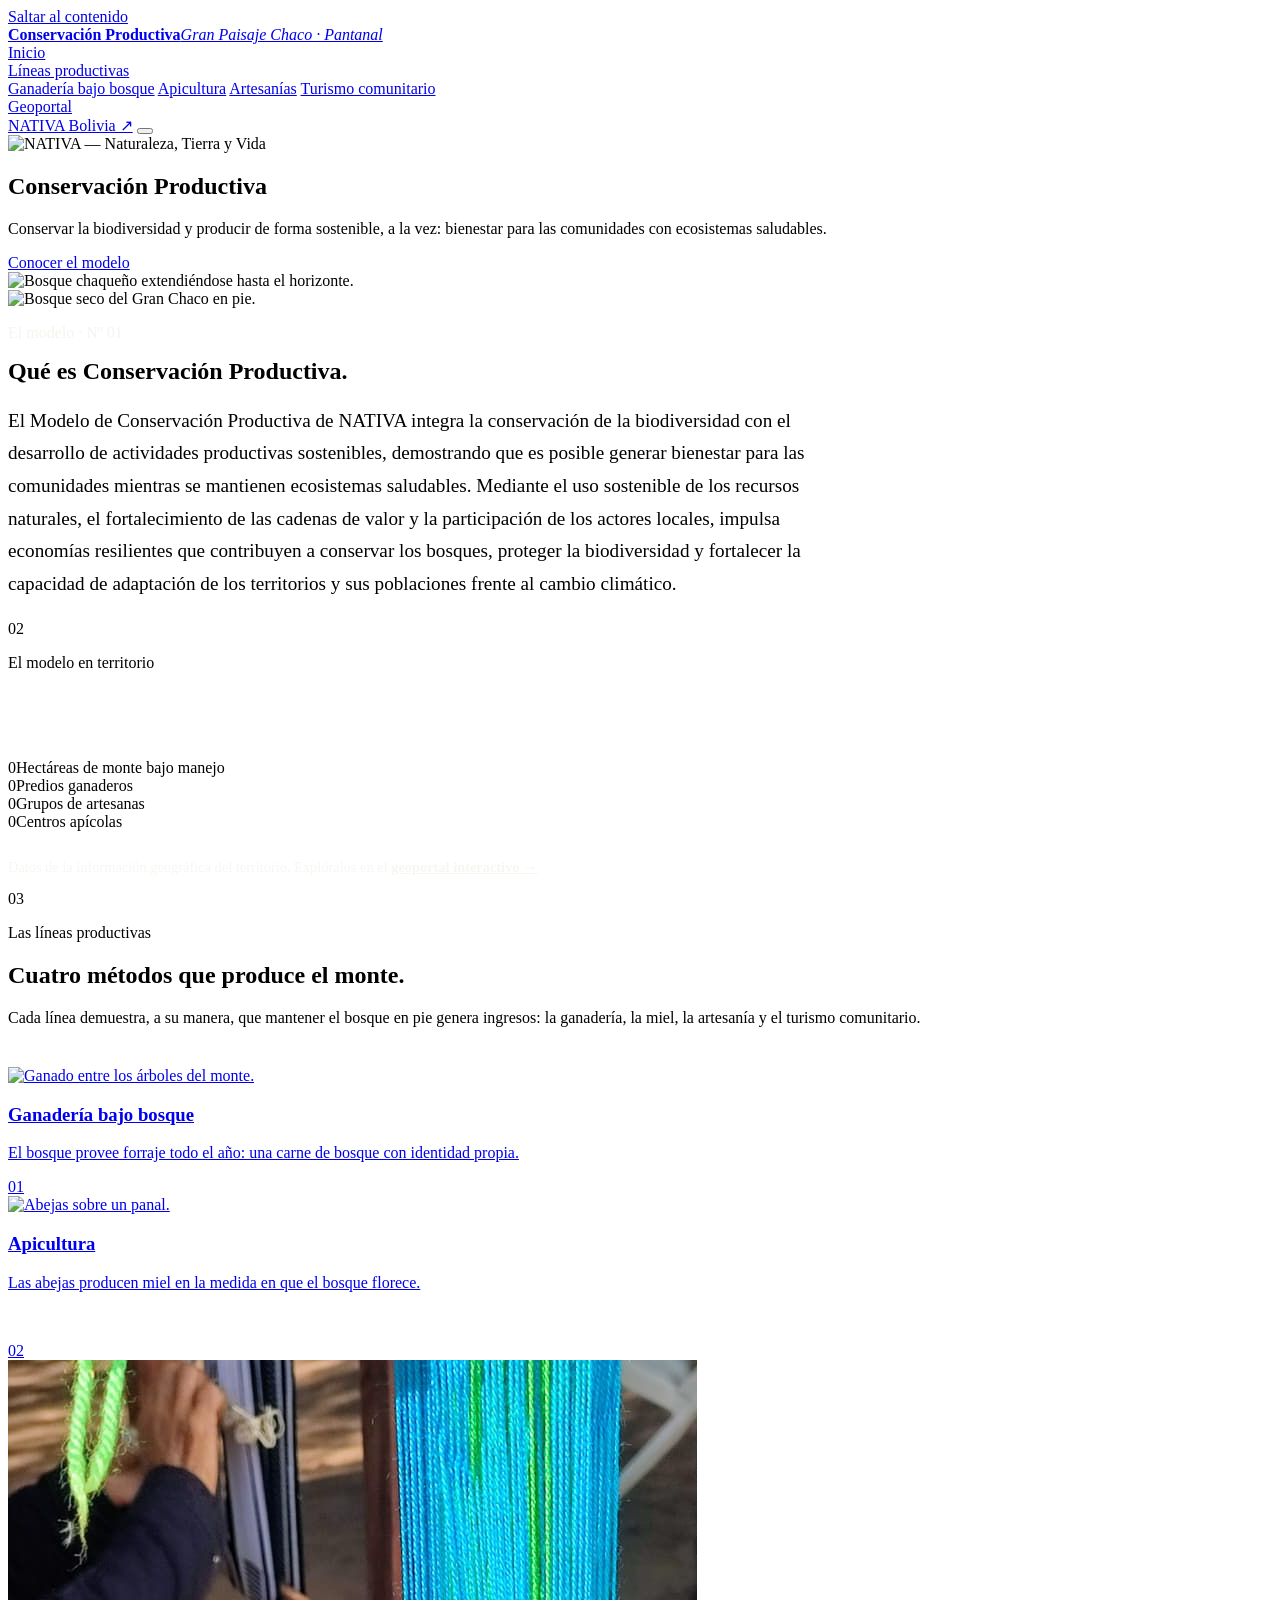
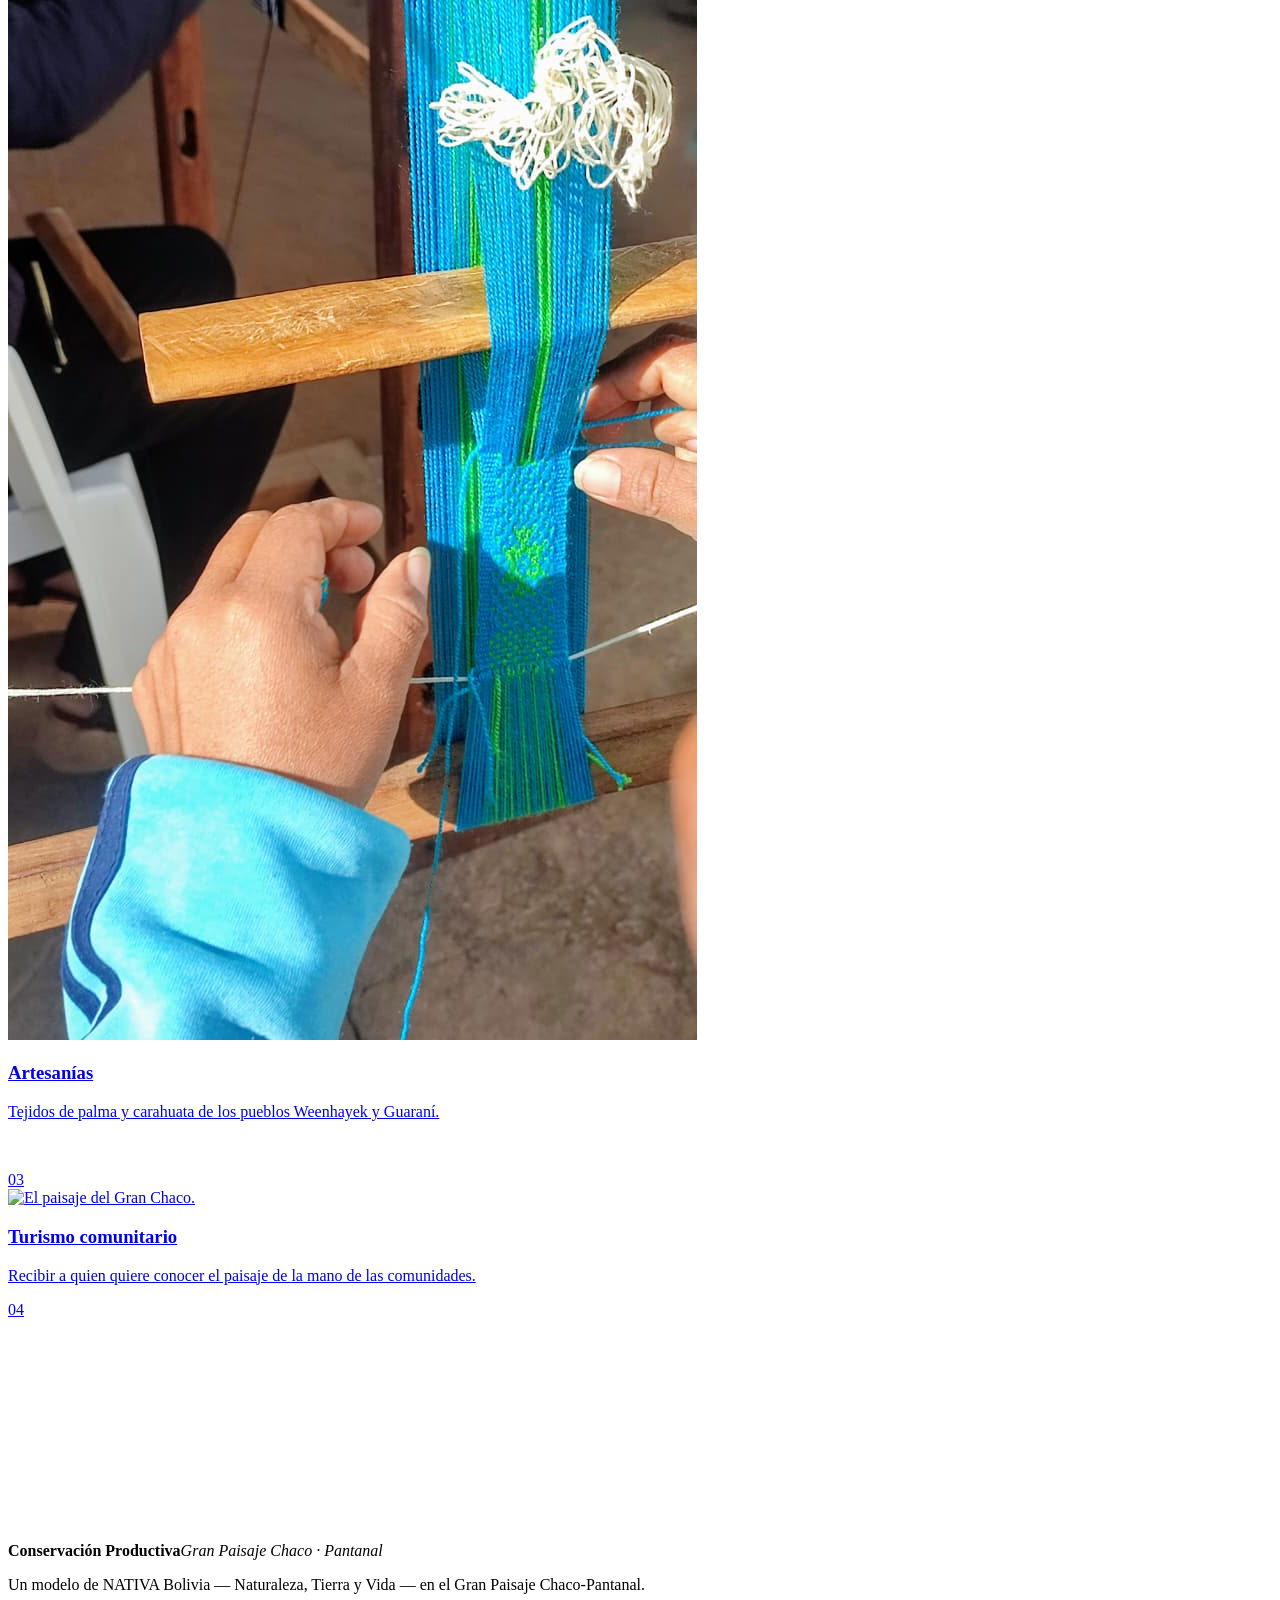
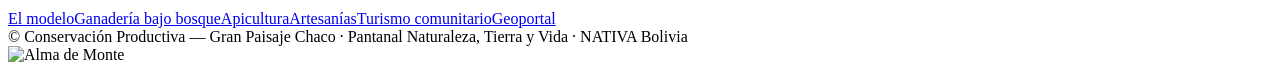
==== index.html @ df516d0e "Inicio: 'Cuatro métodos que produce el monte'; corregir karawata -> carahuata Co-Authored-By: Claude" ====
<!DOCTYPE html>
<html lang="es">
<head>
  <meta charset="UTF-8" />
  <meta name="viewport" content="width=device-width, initial-scale=1.0" />
  <meta name="description" content="El Modelo de Conservación Productiva de NATIVA: conservar la biodiversidad y desarrollar actividades productivas sostenibles en el Gran Paisaje Chaco-Pantanal." />
  <title>Conservación Productiva — Gran Paisaje Chaco · Pantanal</title>
  <link rel="preconnect" href="https://fonts.googleapis.com" />
  <link rel="preconnect" href="https://fonts.gstatic.com" crossorigin />
  <link href="https://fonts.googleapis.com/css2?family=Oswald:wght@300;400;500;600&family=Barlow:wght@300;400;500;600;700&display=swap" rel="stylesheet" />
  <link rel="stylesheet" href="styles.css?v=20" />
</head>
<body>
  <a href="#contenido" class="skip-link">Saltar al contenido</a>

  <header class="hd hd--over-dark" id="hd">
    <div class="hd__inner">
      <a href="index.html" class="wordmark" aria-label="Conservación Productiva — inicio"><span class="wordmark__text"><strong>Conservación Productiva</strong><em>Gran Paisaje Chaco · Pantanal</em></span></a>
      <nav class="hd__nav" id="hdNav" aria-label="Navegación principal">
        <div class="hd__item"><a href="index.html">Inicio</a></div>
        <div class="hd__item">
          <a href="ganaderia.html">Líneas productivas</a>
          <div class="hd__sub">
            <a href="ganaderia.html">Ganadería bajo bosque</a>
            <a href="apicultura.html">Apicultura</a>
            <a href="artesanias.html">Artesanías</a>
            <a href="turismo.html">Turismo comunitario</a>
          </div>
        </div>
        <div class="hd__item"><a href="geoportal.html">Geoportal</a></div>
      </nav>
      <a href="https://nativabolivia.org/" target="_blank" rel="noopener" class="hd__donar">NATIVA Bolivia ↗</a>
      <button class="hd__burger" id="hdBurger" aria-label="Abrir menú" aria-expanded="false"><span></span><span></span><span></span></button>
    </div>
  </header>

  <main id="contenido">
    <!-- HERO -->
    <section class="cp-cover">
      <div class="cp-cover__panel">
        <img class="cp-cover__logo reveal" src="IMAGENES/logovbl.png" alt="NATIVA — Naturaleza, Tierra y Vida" decoding="async" />
        <h1 class="cp-cover__ttl reveal" data-delay="80">Conservación Productiva</h1>
        <p class="cp-cover__sub reveal" data-delay="160">Conservar la biodiversidad y producir de forma sostenible, a la vez: bienestar para las comunidades con ecosistemas saludables.</p>
        <div class="cp-cover__actions reveal" data-delay="240">
          <a href="#modelo" class="btn btn--light">Conocer el modelo</a>
        </div>
      </div>
      <div class="cp-cover__media"><img src="IMAGENES/img1.jpeg" alt="Bosque chaqueño extendiéndose hasta el horizonte." decoding="async" /></div>
    </section>

    <!-- Nº 01 · EL MODELO (imagen a sangre + texto) -->
    <section class="banda" id="modelo">
      <img class="banda__img" src="IMAGENES/img2.jpeg" alt="Bosque seco del Gran Chaco en pie." decoding="async" />
      <div class="banda__veil" aria-hidden="true"></div>
      <div class="wrap banda__inner">
        <div class="max" style="max-width:58rem">
          <p class="cp-mark reveal" style="color:rgba(244,242,236,0.85)">El modelo · Nº 01</p>
          <h2 class="reveal" data-delay="80" style="margin-top:0.9rem">Qué es Conservación Productiva.</h2>
          <p class="reveal" data-delay="160" style="max-width:52rem;font-size:clamp(1.05rem,1.5vw,1.28rem);line-height:1.7">El Modelo de Conservación Productiva de NATIVA integra la conservación de la biodiversidad con el desarrollo de actividades productivas sostenibles, demostrando que es posible generar bienestar para las comunidades mientras se mantienen ecosistemas saludables. Mediante el uso sostenible de los recursos naturales, el fortalecimiento de las cadenas de valor y la participación de los actores locales, impulsa economías resilientes que contribuyen a conservar los bosques, proteger la biodiversidad y fortalecer la capacidad de adaptación de los territorios y sus poblaciones frente al cambio climático.</p>
        </div>
      </div>
    </section>

    <!-- Nº 02 · DATOS DEL GEOPORTAL (recuadros sobre fondo oscuro) -->
    <section class="apartado" id="cifras" style="background:var(--dark);color:var(--cream)">
      <div class="wrap">
        <header class="cp-shead reveal" style="border-bottom-color:rgba(244,242,236,0.28)">
          <span class="cp-shead__no" style="-webkit-text-stroke-color:rgba(244,242,236,0.85)">02</span>
          <div><p class="cp-shead__k" style="color:var(--stat)">El modelo en territorio</p><h2 class="cp-shead__t" style="color:#fff">Conservar deja de ser un costo.</h2></div>
        </header>
        <div class="cp-datos reveal" style="margin-top:2.5rem">
          <div class="cp-dato"><span class="cp-dato__n cifra__num" data-count="168226">0</span><span class="cp-dato__l">Hectáreas de monte bajo manejo</span></div>
          <div class="cp-dato"><span class="cp-dato__n cifra__num" data-count="29">0</span><span class="cp-dato__l">Predios ganaderos</span></div>
          <div class="cp-dato"><span class="cp-dato__n cifra__num" data-count="7">0</span><span class="cp-dato__l">Grupos de artesanas</span></div>
          <div class="cp-dato"><span class="cp-dato__n cifra__num" data-count="6">0</span><span class="cp-dato__l">Centros apícolas</span></div>
        </div>
        <p class="reveal" style="margin-top:1.75rem;font-size:0.9rem;color:rgba(244,242,236,0.7)">Datos de la información geográfica del territorio. Explóralos en el <a href="geoportal.html" style="color:var(--stat);font-weight:600">geoportal interactivo →</a></p>
      </div>
    </section>

    <!-- Nº 03 · LAS LÍNEAS PRODUCTIVAS (cuadros) -->
    <section class="apartado" id="lineas" style="background:var(--bg)">
      <div class="wrap">
        <header class="cp-shead reveal">
          <span class="cp-shead__no">03</span>
          <div><p class="cp-shead__k">Las líneas productivas</p><h2 class="cp-shead__t">Cuatro métodos que produce el monte.</h2></div>
        </header>
        <p class="cp-lead cp-lead--muted reveal">Cada línea demuestra, a su manera, que mantener el bosque en pie genera ingresos: la ganadería, la miel, la artesanía y el turismo comunitario.</p>
        <div class="cp-turismo reveal" style="margin-top:2.5rem">
          <a class="cp-turi" href="ganaderia.html">
            <img class="cp-turi__img" src="IMAGENES/img3.jpeg" alt="Ganado entre los árboles del monte." decoding="async" />
            <div class="cp-turi__veil" aria-hidden="true"></div>
            <div class="cp-turi__body">
              <h3 class="cp-turi__t">Ganadería bajo bosque</h3>
              <p class="cp-turi__d">El bosque provee forraje todo el año: una carne de bosque con identidad propia.</p>
              <span class="cp-turi__n">01</span>
            </div>
          </a>
          <a class="cp-turi" href="apicultura.html">
            <img class="cp-turi__img" src="IMAGENES/img10.jpg" alt="Abejas sobre un panal." decoding="async" />
            <div class="cp-turi__veil" aria-hidden="true"></div>
            <div class="cp-turi__body">
              <h3 class="cp-turi__t">Apicultura</h3>
              <p class="cp-turi__d">Las abejas producen miel en la medida en que el bosque florece.<p></p><br></p>
              <span class="cp-turi__n">02</span>
            </div>
          </a>
          <a class="cp-turi" href="artesanias.html">
            <img class="cp-turi__img" src="IMAGENES/img8.jpg" alt="Tejido de fibra natural." decoding="async" />
            <div class="cp-turi__veil" aria-hidden="true"></div>
            <div class="cp-turi__body">
              <h3 class="cp-turi__t">Artesanías</h3>
              <p class="cp-turi__d">Tejidos de palma y carahuata de los pueblos Weenhayek y Guaraní.<p></p><br></p>
              <span class="cp-turi__n">03</span>
            </div>
          </a>
          <a class="cp-turi" href="turismo.html">
            <img class="cp-turi__img" src="IMAGENES/img17.jpeg" alt="El paisaje del Gran Chaco." decoding="async" />
            <div class="cp-turi__veil" aria-hidden="true"></div>
            <div class="cp-turi__body">
              <h3 class="cp-turi__t">Turismo comunitario</h3>
              <p class="cp-turi__d">Recibir a quien quiere conocer el paisaje de la mano de las comunidades.</p>
              <span class="cp-turi__n">04</span>
            </div>
          </a>
        </div>
      </div>
    </section>

    <!-- IMPACTO · FAMILIAS (placeholder — reemplazar ____ por el número real) -->
    <section class="apartado" id="familias" style="background:var(--stat);color:#fff">
      <div class="wrap" style="text-align:center">
        <p class="reveal" style="font-family:var(--display);font-weight:600;font-size:clamp(3rem,9vw,6rem);line-height:1;color:#fff;margin:0">____</p>
        <p class="reveal" data-delay="80" style="font-family:var(--display);text-transform:uppercase;letter-spacing:0.05em;font-size:clamp(1.15rem,2.4vw,1.8rem);line-height:1.15;margin:0.75rem auto 0;max-width:42rem;color:#fff">Familias trabajan bajo un modelo de conservación comunitaria</p>
        <p class="reveal" data-delay="140" style="font-size:0.82rem;color:rgba(255,255,255,0.82);margin-top:1.25rem">Número por confirmar</p>
      </div>
    </section>
  </main>

  <footer class="ft">
    <div class="wrap ft__inner">
      <div class="ft__brand">
        <div class="wordmark__text wordmark__text--ft"><strong>Conservación Productiva</strong><em>Gran Paisaje Chaco · Pantanal</em></div>
        <p>Un modelo de NATIVA Bolivia — Naturaleza, Tierra y Vida — en el Gran Paisaje Chaco-Pantanal.</p>
      </div>
      <nav class="ft__nav" aria-label="Pie de página"><a href="index.html#modelo">El modelo</a><a href="ganaderia.html">Ganadería bajo bosque</a><a href="apicultura.html">Apicultura</a><a href="artesanias.html">Artesanías</a><a href="turismo.html">Turismo comunitario</a><a href="geoportal.html">Geoportal</a></nav>
    </div>
    <div class="wrap ft__base">
      <span>© <span id="year"></span> Conservación Productiva — Gran Paisaje Chaco · Pantanal</span>
      <span>Naturaleza, Tierra y Vida · NATIVA Bolivia</span>
    </div>
  </footer>

  <script src="script.js?v=2"></script>
  <!-- Botón flotante: ir a Alma de Monte -->
  <a class="cp-fab" aria-label="Ir a Alma de Monte">
    
    <img class="cp-fab__img" src="IMAGENES/logoalmmont.png" alt="Alma de Monte" decoding="async" />
  </a>

</body>
</html>
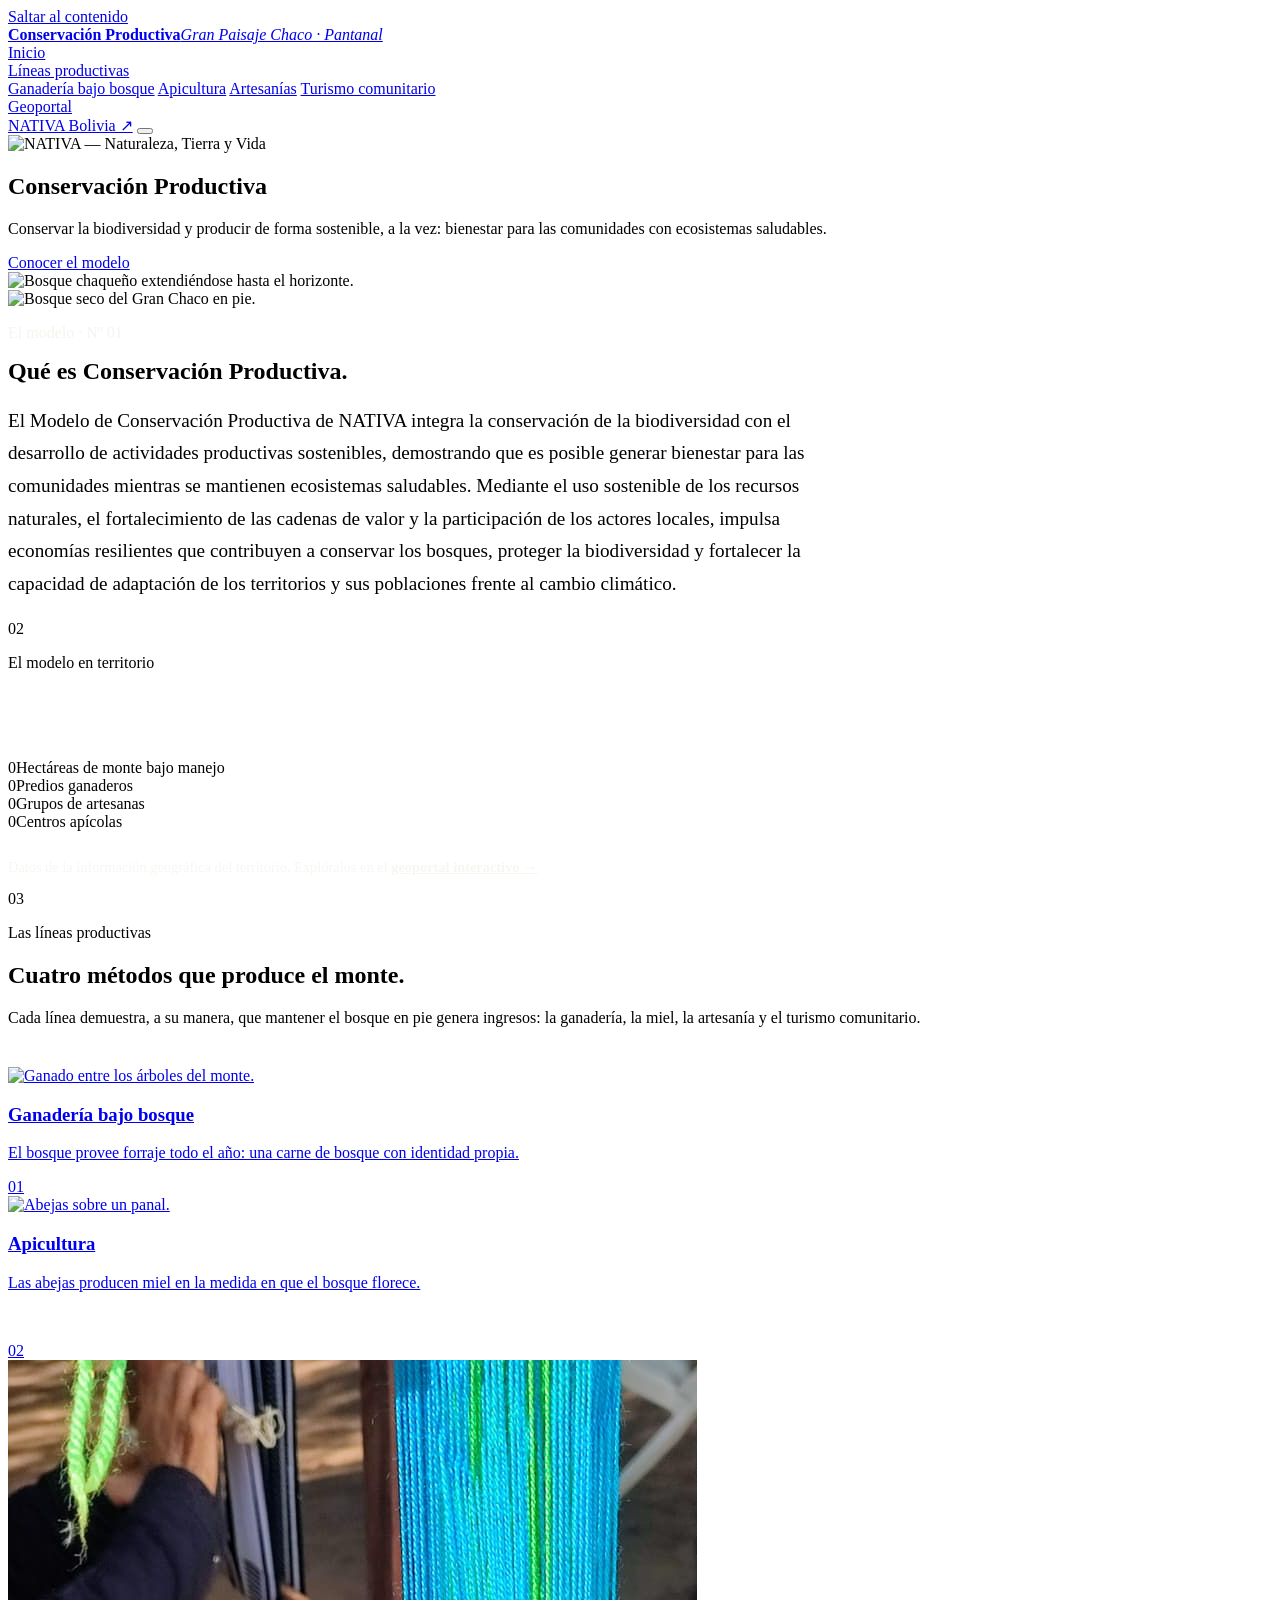
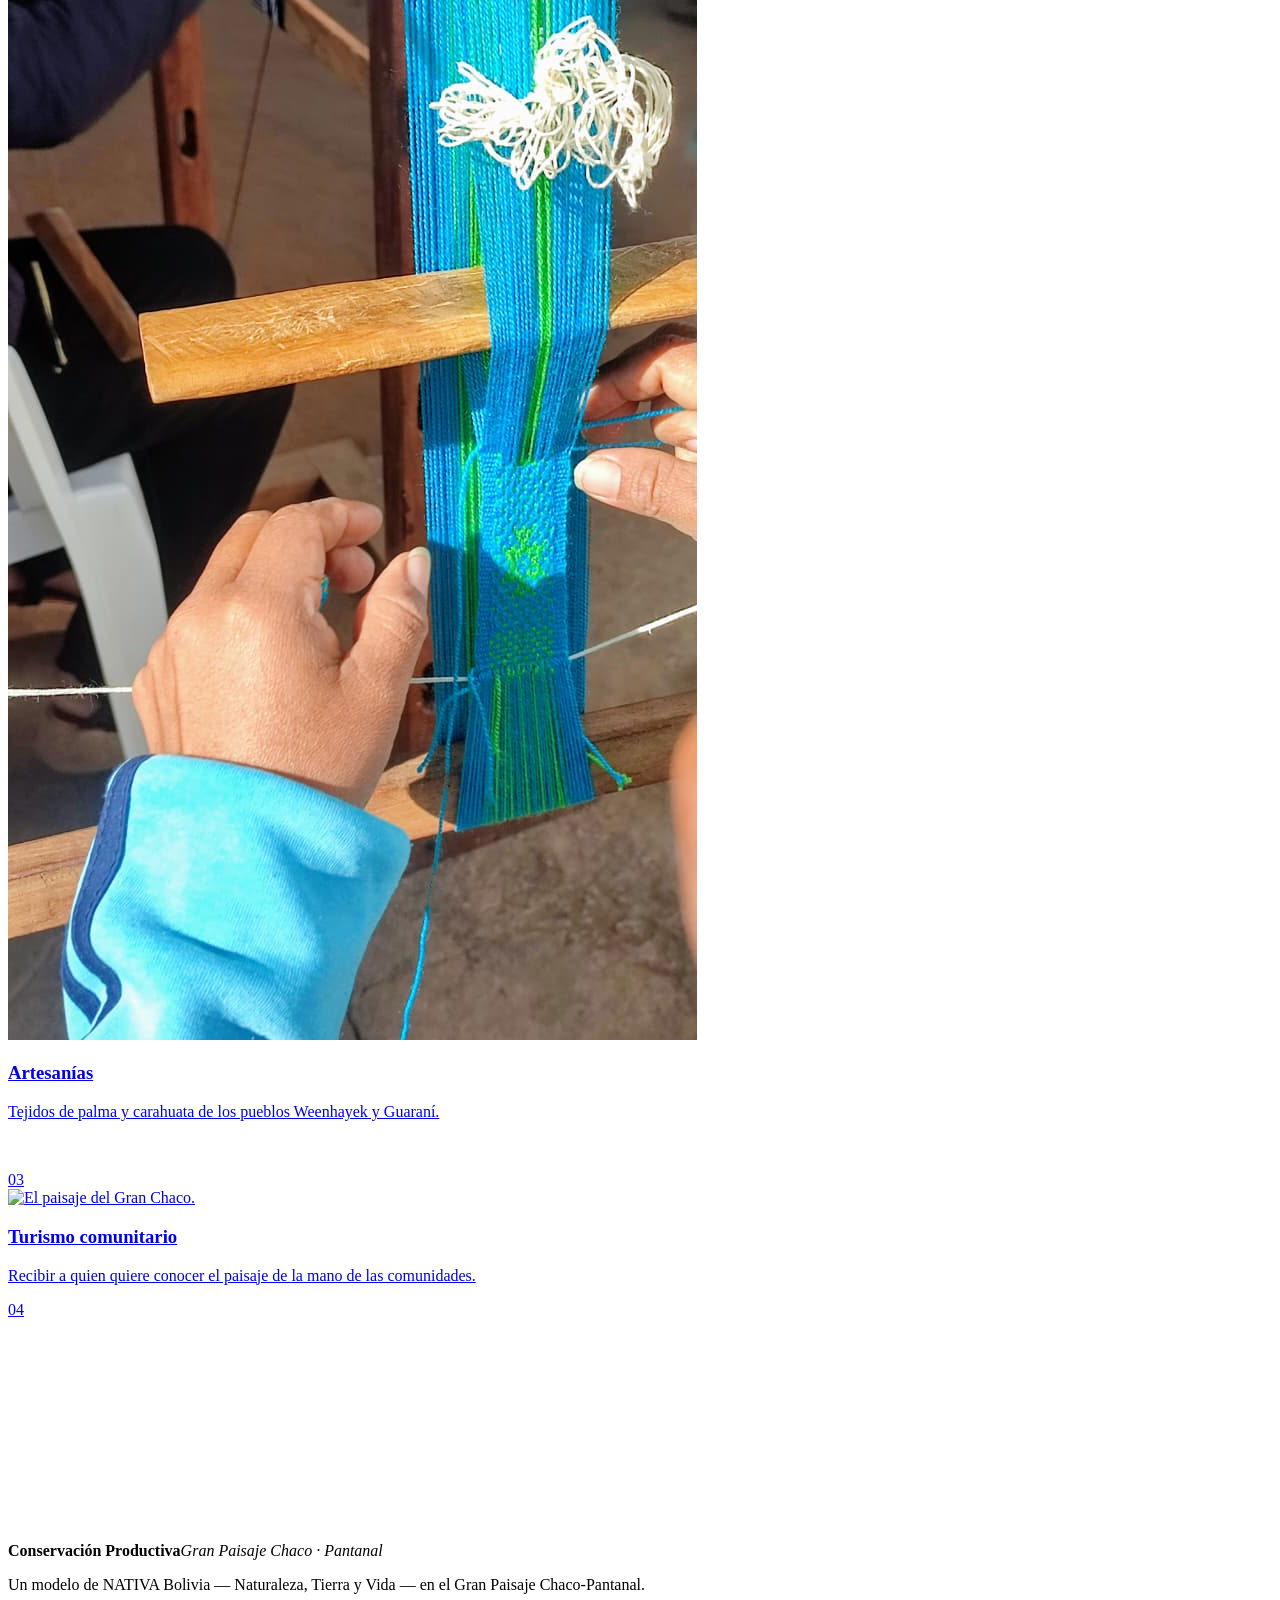
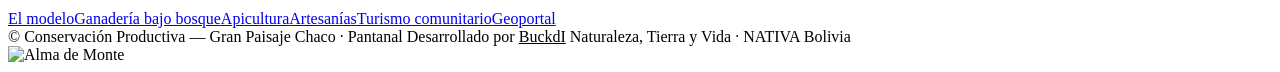
==== commit 17cabcb9: "Footer: crédito 'Desarrollado por BuckdI' (buck-di.com); actualizar img9 (tallas en madera) Co-Autho" ====
--- a/index.html
+++ b/index.html
@@ -147,6 +147,7 @@
     </div>
     <div class="wrap ft__base">
       <span>© <span id="year"></span> Conservación Productiva — Gran Paisaje Chaco · Pantanal</span>
+      <span>Desarrollado por <a href="https://buck-di.com" target="_blank" rel="noopener" style="color:inherit;text-decoration:underline">BuckdI</a></span>
       <span>Naturaleza, Tierra y Vida · NATIVA Bolivia</span>
     </div>
   </footer>
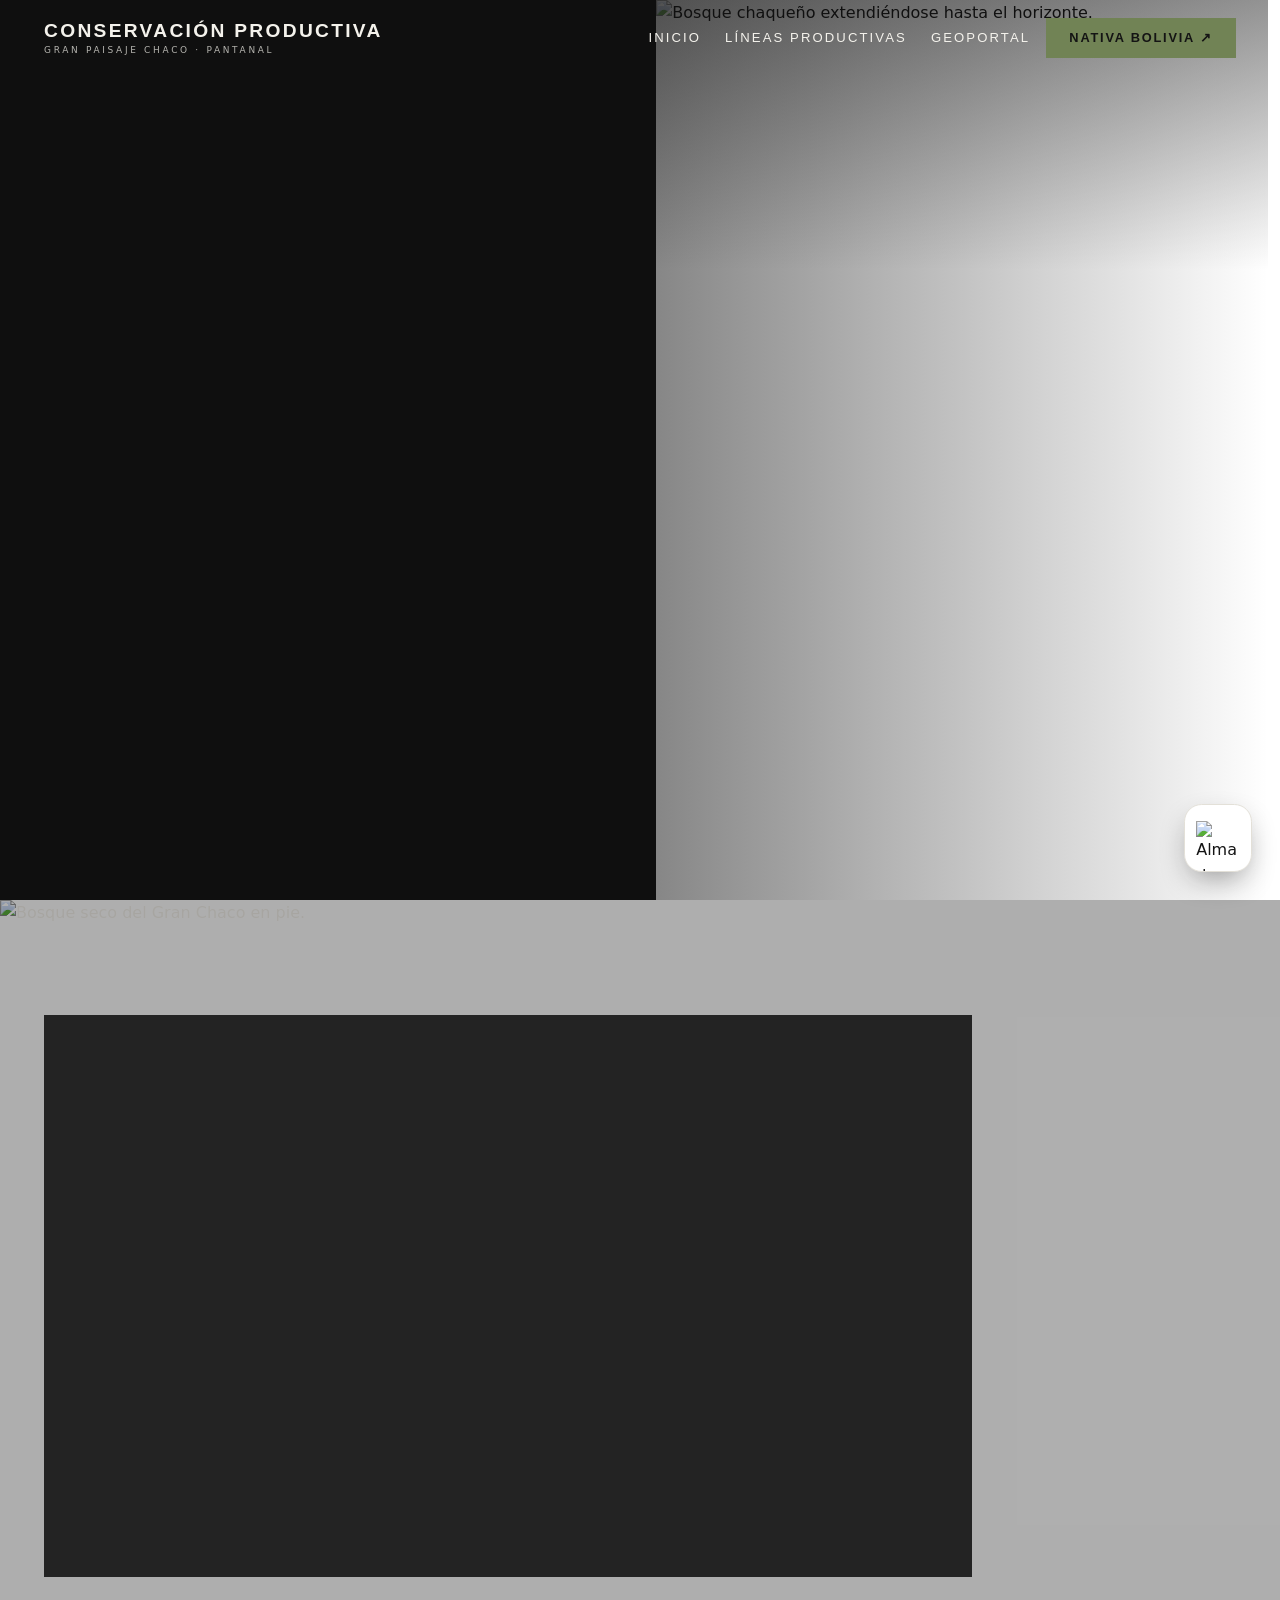
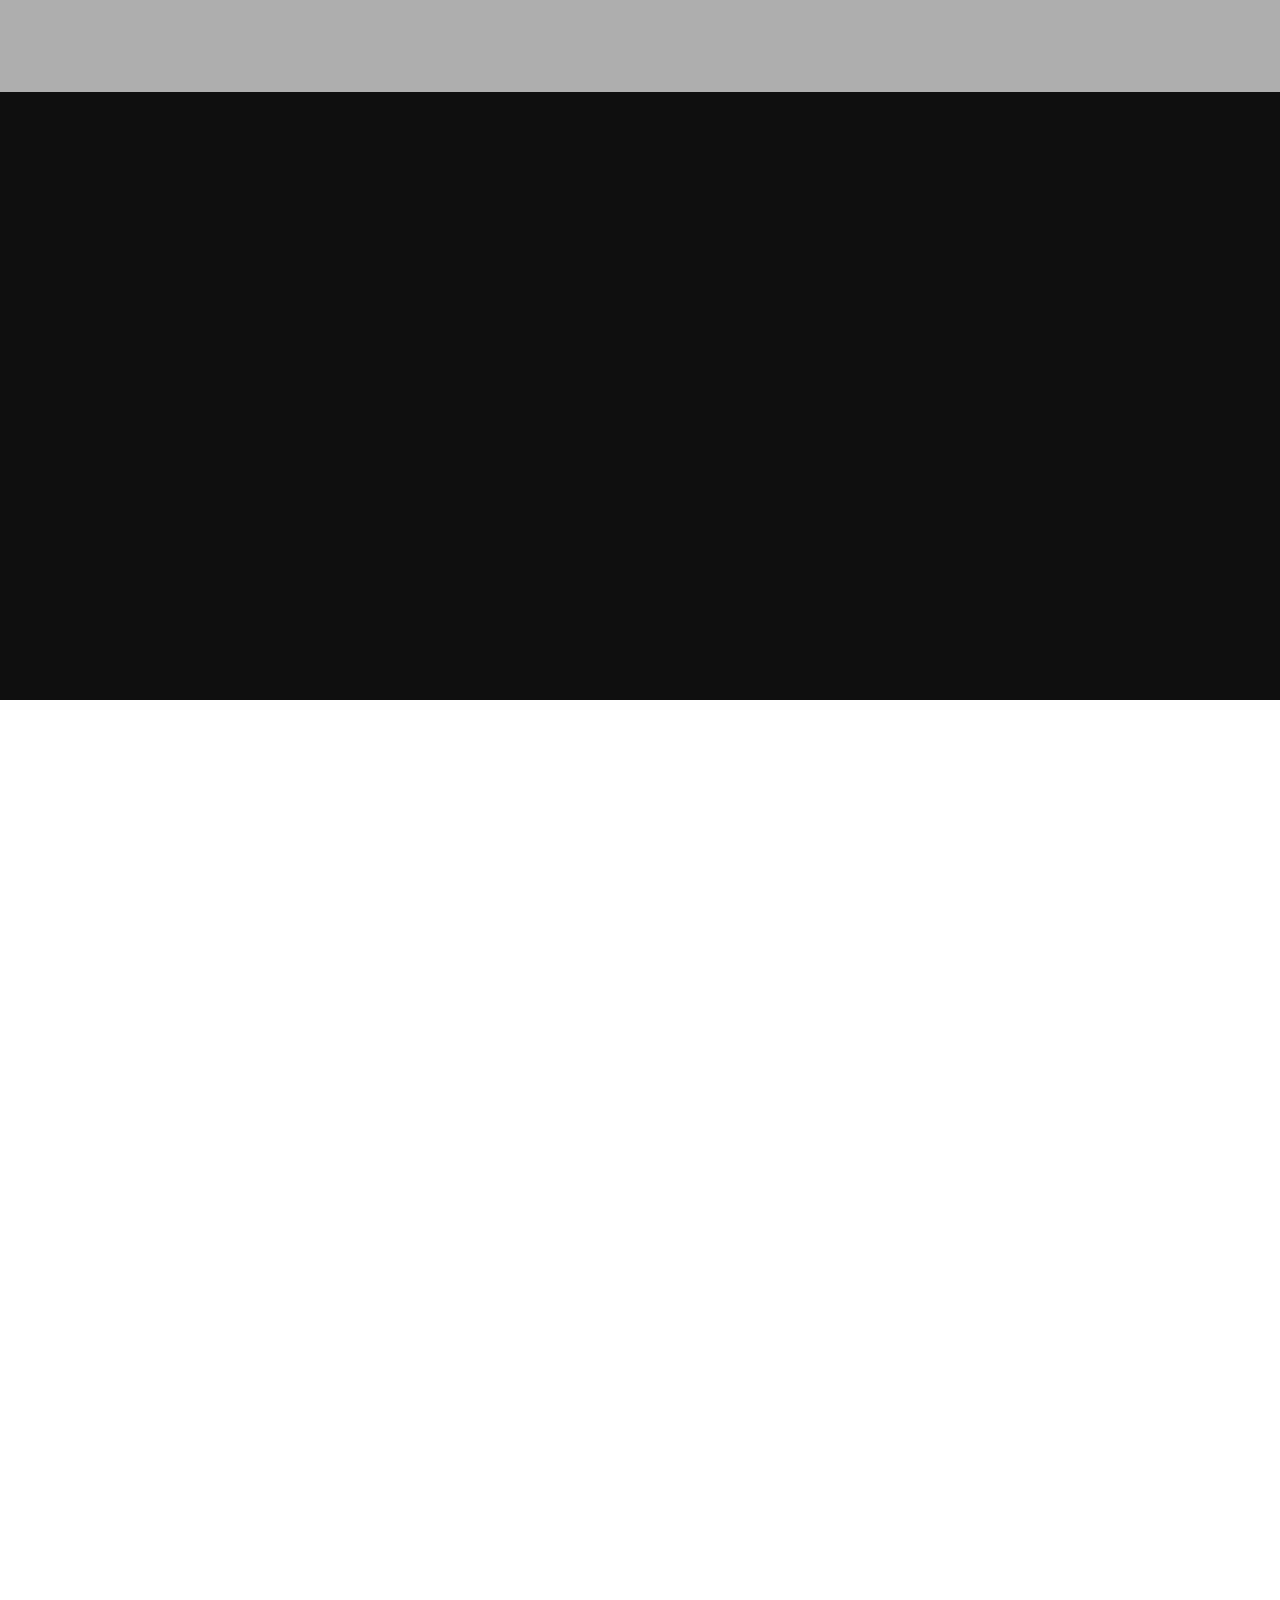
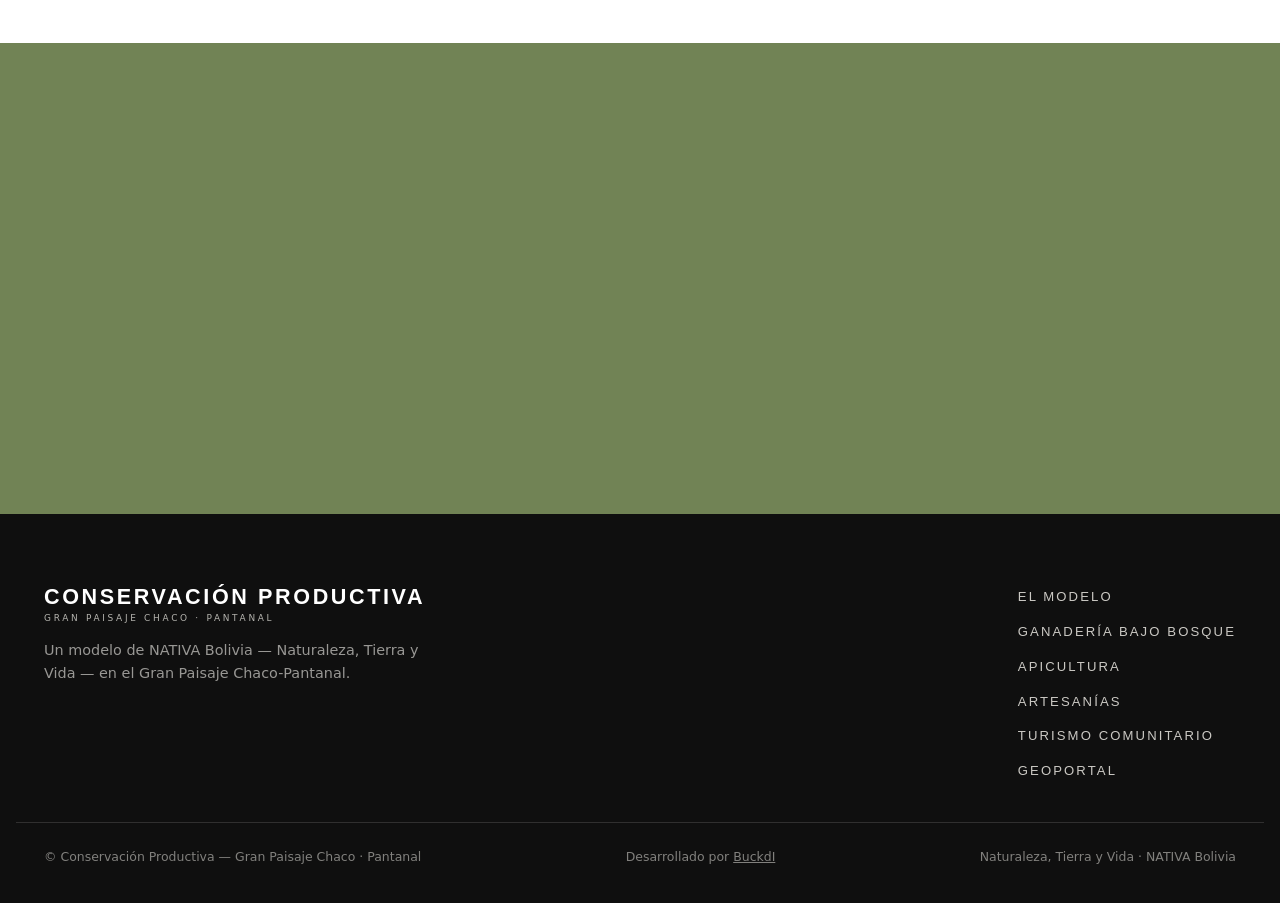
==== commit 689ba269: "Carruseles: aumentar altura de las fotos en escritorio para que no se recorten Co-Authored-By: Claud" ====
--- a/index.html
+++ b/index.html
@@ -8,7 +8,7 @@
   <link rel="preconnect" href="https://fonts.googleapis.com" />
   <link rel="preconnect" href="https://fonts.gstatic.com" crossorigin />
   <link href="https://fonts.googleapis.com/css2?family=Oswald:wght@300;400;500;600&family=Barlow:wght@300;400;500;600;700&display=swap" rel="stylesheet" />
-  <link rel="stylesheet" href="styles.css?v=20" />
+  <link rel="stylesheet" href="styles.css?v=21" />
 </head>
 <body>
   <a href="#contenido" class="skip-link">Saltar al contenido</a>
--- a/styles.css
+++ b/styles.css
@@ -0,0 +1,797 @@
+/* =========================================================
+   NATIVA — Naturaleza, Tierra y Vida (versión estática)
+   Estilo unificado del ecosistema: "Expedición" B/N.
+   Blanco y negro de alto contraste, titulares en MAYÚSCULAS
+   (Oswald) + texto (Barlow), fotografía a sangre, minimalista.
+   (Fotos de referencia — se reemplazan por el banco propio.)
+   ========================================================= */
+
+:root {
+  --bg:      #ffffff;
+  --bg-alt:  #f3f1ea;
+  --bg-off:  #f3f1ea;
+  --ink:     #141414;
+  --muted:   #6f6d67;
+  --text2:   #ffffff;
+  --line:    #e3e0d8;
+  --dark:    #0f0f0f;
+  --dark-2:  #191817;
+  --cream:   #f4f2ec;
+  --cream-d: rgba(244, 242, 236, 0.72);
+  --stat:    #718355;   /* verde salvia — valores destacados */
+  --donar:   #718355;   /* verde salvia — acción destacada */
+  --donar-d: #5f6e47;   /* verde salvia oscuro — hover */
+
+  --display: "Oswald", "Arial Narrow", "Helvetica Neue", sans-serif;
+  --sans:    "Barlow", system-ui, -apple-system, "Segoe UI", sans-serif;
+
+  --wrap: 78rem;
+  --ease: cubic-bezier(0.22, 1, 0.36, 1);
+}
+
+*, *::before, *::after { box-sizing: border-box; }
+* { margin: 0; }
+html { scroll-behavior: smooth; -webkit-text-size-adjust: 100%; }
+body { font-family: var(--sans); background: var(--bg); color: var(--ink); line-height: 1.62; -webkit-font-smoothing: antialiased; overflow-x: hidden; }
+img { display: block; max-width: 100%; }
+a { color: inherit; text-decoration: none; }
+h1, h2, h3 { font-family: var(--display); font-weight: 500; line-height: 1.05; }
+.font-display { font-family: var(--display); }
+section[id] { scroll-margin-top: 5rem; }
+::selection { background: var(--ink); color: #fff; }
+:focus-visible { outline: 2px solid var(--ink); outline-offset: 3px; }
+.wrap { max-width: var(--wrap); margin: 0 auto; padding-inline: 1.75rem; }
+
+.hero__title, .apartado__title, .portada__title, .banda h2, .giro__lead,
+.porque__q, .prog h3, .eco-card__t, .cierre h2, .duo h3, .valor h3,
+.via h3, .oficina h3, .pagenav__t {
+  text-transform: uppercase; letter-spacing: 0.01em;
+}
+
+.label { font-family: var(--display); text-transform: uppercase; font-size: 12px; font-weight: 500; letter-spacing: 0.26em; color: var(--muted); display: block; }
+.label--forest { color: var(--muted); }
+.label--ember { color: var(--cream); }
+.label-cream { color: var(--cream); }
+
+.btn { display: inline-flex; align-items: center; gap: 0.6rem; font-family: var(--display); font-size: 0.86rem; font-weight: 500; letter-spacing: 0.2em; text-transform: uppercase; padding: 1rem 2rem; border: 1.5px solid transparent; transition: background 0.3s var(--ease), color 0.3s, border-color 0.3s, transform 0.3s; }
+.btn--solid { background: var(--ink); color: #fff; }
+.btn--solid:hover { background: #000; transform: translateY(-2px); }
+.btn--ghost { border-color: var(--ink); color: var(--ink); }
+.btn--ghost:hover { background: var(--ink); color: #fff; }
+.btn--light { background: var(--cream); color: var(--ink); }
+.btn--light:hover { background: #fff; transform: translateY(-2px); }
+.btn--ghost-light { border-color: rgba(244, 242, 236, 0.6); color: var(--cream); }
+.btn--ghost-light:hover { background: var(--cream); color: var(--ink); }
+
+.explorar { display: inline-flex; align-items: center; gap: 0.6rem; margin-top: 1.75rem; font-family: var(--display); font-size: 0.82rem; font-weight: 500; letter-spacing: 0.2em; text-transform: uppercase; color: var(--ink); border-bottom: 1.5px solid var(--ink); padding-bottom: 0.35rem; transition: gap 0.3s var(--ease), opacity 0.3s; }
+.explorar::after { content: "→"; transition: transform 0.3s var(--ease); }
+.explorar:hover { opacity: 0.6; }
+.explorar:hover::after { transform: translateX(5px); }
+
+.skip-link { position: absolute; left: 1rem; top: 1rem; z-index: 100; transform: translateY(-6rem); background: var(--ink); color: #fff; padding: 0.75rem 1.25rem; font-family: var(--display); text-transform: uppercase; font-size: 0.8rem; letter-spacing: 0.14em; transition: transform 0.2s; }
+.skip-link:focus { transform: none; }
+
+/* ---------- HEADER ---------- */
+.hd { position: fixed; inset-inline: 0; top: 0; z-index: 50; transition: background 0.4s var(--ease), border-color 0.4s; border-bottom: 1px solid transparent; }
+.hd__inner { max-width: var(--wrap); margin: 0 auto; display: flex; align-items: center; justify-content: space-between; gap: 1rem; padding: 1.1rem 1.75rem; }
+.hd.is-solid { background: #fff; border-bottom-color: var(--line); }
+.wordmark { position: relative; display: flex; align-items: center; }
+.wordmark__logo { height: 34px; width: auto; display: block; transition: opacity 0.4s var(--ease); }
+.wordmark__logo--dark { position: absolute; inset: 0; opacity: 0; }
+.hd.is-solid .wordmark__logo--light { opacity: 0; }
+.hd.is-solid .wordmark__logo--dark { opacity: 1; }
+.ft__logo { height: 42px; width: auto; display: block; }
+.wordmark__leaf { color: var(--ink); display: grid; place-items: center; transition: color 0.4s; }
+.hd--over-dark:not(.is-solid) .wordmark__leaf { color: var(--cream); }
+.wordmark__text { display: flex; flex-direction: column; line-height: 1; }
+.wordmark__text strong { font-family: var(--display); font-weight: 600; font-size: 1.2rem; text-transform: uppercase; letter-spacing: 0.12em; color: var(--ink); transition: color 0.4s; }
+.wordmark__text em { font-style: normal; font-size: 0.56rem; letter-spacing: 0.3em; text-transform: uppercase; color: var(--muted); margin-top: 6px; transition: color 0.4s; }
+.hd--over-dark:not(.is-solid) .wordmark__text strong { color: var(--cream); }
+.hd--over-dark:not(.is-solid) .wordmark__text em { color: var(--cream-d); }
+.hd__nav { display: flex; align-items: center; gap: 1.5rem; margin-left: auto; }
+.hd__nav a { font-family: var(--display); font-size: 0.82rem; font-weight: 500; letter-spacing: 0.16em; text-transform: uppercase; color: var(--ink); position: relative; transition: opacity 0.25s; }
+.hd__nav a:not(.hd__cta)::after { content: ""; position: absolute; left: 0; bottom: -6px; width: 0; height: 2px; background: currentColor; transition: width 0.3s var(--ease); }
+.hd__nav a:not(.hd__cta):hover::after { width: 100%; }
+.hd--over-dark:not(.is-solid) .hd__nav a { color: var(--cream); }
+.hd__cta { padding: 0.55rem 1.15rem; border: 1.5px solid var(--ink); }
+.hd--over-dark:not(.is-solid) .hd__cta { border-color: rgba(244, 242, 236, 0.6); color: var(--cream); }
+.hd__cta:hover { background: var(--ink); color: #fff; }
+.hd--over-dark:not(.is-solid) .hd__cta:hover { background: var(--cream); color: var(--ink); }
+/* Botón Donar — acción destacada y persistente */
+.hd__donar { display: inline-flex; align-items: center; gap: 0.4rem; font-family: var(--display); font-size: 0.8rem; font-weight: 600; letter-spacing: 0.14em; text-transform: uppercase; color: var(--ink) !important; background: var(--donar); padding: 0.62rem 1.45rem; white-space: nowrap; transition: background 0.25s var(--ease), transform 0.25s var(--ease); }
+.hd__donar:hover { background: var(--donar-d); transform: translateY(-2px); }
+.hd__donar::after { content: none !important; }
+.btn--donar { background: var(--donar); color: var(--ink); }
+.btn--donar:hover { background: var(--donar-d); transform: translateY(-2px); }
+.hd__burger { display: none; flex-direction: column; gap: 5px; background: none; border: 0; cursor: pointer; padding: 6px; }
+.hd__burger span { width: 26px; height: 2px; background: var(--ink); transition: 0.3s var(--ease); }
+.hd--over-dark:not(.is-solid) .hd__burger span { background: var(--cream); }
+
+/* ---------- HERO ---------- */
+.hero { position: relative; min-height: 100vh; min-height: 100svh; display: flex; align-items: center; justify-content: center; overflow: hidden; text-align: center; color: var(--cream); }
+.hero__img { position: absolute; inset: 0; width: 100%; height: 100%; object-fit: cover; }
+.hero__veil { position: absolute; inset: 0; background: linear-gradient(to bottom, rgba(10,10,10,0.5) 0%, rgba(10,10,10,0.35) 40%, rgba(10,10,10,0.7) 100%); }
+.hero__inner { position: relative; z-index: 2; max-width: 62rem; padding: 0 1.75rem; }
+.hero__inner .label { margin-bottom: 1.75rem; }
+.hero__title { font-family: var(--display); font-weight: 600; color: #fff; font-size: clamp(2.8rem, 8vw, 6rem); line-height: 0.98; letter-spacing: 0.01em; text-shadow: 0 6px 40px rgba(10,10,10,0.45); }
+.hero__title em { font-style: normal; }
+.hero__sub { max-width: 40rem; margin: 1.75rem auto 0; font-size: clamp(1.05rem, 1.6vw, 1.3rem); color: rgba(244,242,236,0.9); font-weight: 300; }
+.hero__actions { display: flex; flex-wrap: wrap; gap: 1rem; justify-content: center; margin-top: 2.4rem; }
+.hero__scroll { position: absolute; bottom: 2rem; left: 50%; transform: translateX(-50%); z-index: 2; display: flex; flex-direction: column; align-items: center; gap: 0.6rem; }
+.hero__chev { width: 14px; height: 14px; border-right: 2px solid var(--cream); border-bottom: 2px solid var(--cream); transform: rotate(45deg); }
+
+/* ---------- Banda foto (Urgencia / Nunca solos) ---------- */
+.banda { position: relative; min-height: 88vh; display: flex; align-items: center; overflow: hidden; color: var(--cream); }
+.banda__img { position: absolute; inset: 0; width: 100%; height: 100%; object-fit: cover; }
+.banda__veil { position: absolute; inset: 0; background: rgba(6,6,6,0.32); }
+.banda__veil--izq { background: linear-gradient(to right, rgba(8,8,8,0.9), rgba(8,8,8,0.55) 55%, rgba(8,8,8,0.3)); }
+.banda__inner { position: relative; z-index: 2; width: 100%; }
+.banda__inner .max { max-width: 46rem; background: rgba(0,0,0,0.8); padding: clamp(1.6rem, 3.5vw, 2.75rem); }
+.banda h2 { font-family: var(--display); font-weight: 500; font-size: clamp(2rem, 4.4vw, 3.4rem); line-height: 1.04; color: #fff; text-shadow: 0 2px 20px rgba(0,0,0,0.5); }
+.banda p { max-width: 36rem; margin-top: 1.75rem; font-size: 1.12rem; color: #ffffff; font-weight: 300; text-shadow: 0 1px 14px rgba(0,0,0,0.5); }
+
+/* ---------- Giro / intro ---------- */
+.giro { padding: clamp(6rem, 12vw, 11rem) 0 clamp(4rem, 8vw, 7rem); text-align: center; }
+.giro .label { margin-bottom: 1.75rem; }
+.giro__lead { font-family: var(--display); font-weight: 400; font-size: clamp(1.9rem, 3.8vw, 3.2rem); line-height: 1.1; color: var(--ink); max-width: 46rem; margin-inline: auto; }
+.giro__p { max-width: 36rem; margin: 1.75rem auto 0; font-size: 1.12rem; color: var(--muted); }
+.giro__card { max-width: 48rem; margin: clamp(3rem, 6vw, 5rem) auto 0; background: var(--bg-off); border: 1px solid var(--line); padding: clamp(2rem, 4vw, 2.75rem); text-align: center; }
+.giro__card p.def { margin: 0.9rem 0 0; font-size: 1.02rem; color: var(--muted); line-height: 1.7; }
+
+/* ---------- Secciones comunes ---------- */
+.apartado { padding: clamp(5rem, 10vw, 9rem) 0; }
+.apartado__head { max-width: 46rem; margin-bottom: clamp(2.5rem, 5vw, 4rem); }
+.apartado__head .label { margin-bottom: 1.1rem; }
+.apartado__title { font-family: var(--display); font-size: clamp(2.1rem, 4.2vw, 3.6rem); color: var(--ink); line-height: 1.02; }
+.apartado__intro { margin-top: 1.4rem; font-size: 1.12rem; color: var(--muted); max-width: 42rem; }
+.apartado__intro strong { color: var(--ink); font-weight: 600; }
+.note { font-size: 0.85rem; color: var(--muted); font-style: italic; }
+
+/* ---------- Programas ---------- */
+.programas { background: var(--bg-off); }
+.prog-grid { display: grid; grid-template-columns: repeat(3, 1fr); gap: 1.5rem; }
+.prog { background: var(--bg); border: 1px solid var(--line); border-top: 3px solid var(--ink); padding: 2rem 1.75rem; }
+.prog__n { font-family: var(--display); font-size: 0.9rem; letter-spacing: 0.16em; color: var(--muted); }
+.prog h3 { font-family: var(--display); font-weight: 500; font-size: 1.5rem; color: var(--ink); margin: 0.5rem 0 0.7rem; }
+.prog__res { font-family: var(--sans); font-weight: 600; color: var(--ink); font-size: 1rem; margin-bottom: 0.8rem; }
+.prog p { color: var(--muted); font-size: 0.95rem; }
+
+/* ---------- Por qué ---------- */
+.porque { background: var(--bg); }
+.porque__grid { display: grid; grid-template-columns: 1fr; gap: 2rem; }
+.porque__q { font-family: var(--display); font-weight: 500; font-size: clamp(1.9rem, 3.6vw, 3rem); line-height: 1.06; color: var(--ink); max-width: 44rem; }
+.porque__p { font-size: 1.12rem; color: var(--muted); max-width: 34rem; }
+
+/* ---------- Cifras (banda con foto de fondo) ---------- */
+.cifras { position: relative; background: var(--dark); color: var(--cream); overflow: hidden; }
+.cifras__bg { position: absolute; inset: 0; width: 100%; height: 100%; object-fit: cover; }
+.cifras__veil { position: absolute; inset: 0; background: rgba(8,8,8,0.74); }
+.cifras .wrap { position: relative; z-index: 2; }
+.cifras .apartado__title { color: #fff !important; }
+.cifras__grid { display: grid; grid-template-columns: repeat(4, 1fr); gap: 2rem; }
+.cifra__num { display: block; font-family: var(--display); font-weight: 500; font-size: clamp(2.8rem, 5.5vw, 4.4rem); line-height: 1; color: #fff; }
+.cifra__lbl { display: block; margin-top: 0.9rem; font-size: 0.95rem; color: rgba(244,242,236,0.9); }
+.cifra__nota { display: block; margin-top: 0.4rem; font-size: 0.8rem; color: rgba(244,242,236,0.6); }
+
+/* ---------- Ecosistema (tarjetas con imagen) ---------- */
+.eco-grid { display: grid; grid-template-columns: repeat(3, 1fr); gap: 1.5rem; }
+.eco-card { display: flex; flex-direction: column; background: var(--bg); border: 1px solid var(--line); overflow: hidden; transition: transform 0.35s var(--ease); }
+.eco-card:hover { transform: translateY(-5px); }
+.eco-card__img { aspect-ratio: 4 / 3; overflow: hidden; }
+.eco-card__img img { width: 100%; height: 100%; object-fit: cover; filter: grayscale(0.15); transition: filter 0.5s, transform 1s var(--ease); }
+.eco-card:hover .eco-card__img img { filter: grayscale(0); transform: scale(1.04); }
+.eco-card__body { padding: 1.5rem 1.6rem 1.75rem; display: flex; flex-direction: column; flex: 1; }
+.eco-card__t { font-family: var(--display); font-weight: 500; font-size: 1.3rem; color: var(--ink); }
+.eco-card__d { margin-top: 0.5rem; font-size: 0.92rem; color: var(--muted); flex: 1; }
+.eco-card__foot { margin-top: 1.2rem; display: flex; align-items: center; justify-content: space-between; font-family: var(--display); text-transform: uppercase; letter-spacing: 0.14em; font-size: 0.72rem; }
+.eco-card__go { color: var(--ink); }
+.eco-card__soon { color: var(--muted); }
+
+/* ---------- Aliados (muro de logos) ---------- */
+.aliados-sec { background: var(--bg-off); }
+.logos { display: grid; grid-template-columns: repeat(5, 1fr); gap: 1rem; align-items: stretch; }
+.logos a { display: block; text-decoration: none; }
+.logos img { width: 100%; height: 78px; object-fit: contain; background: #fff; border: 1px solid var(--line); padding: 0.9rem 1.1rem; transition: transform 0.3s var(--ease), border-color 0.3s var(--ease); }
+.logos a:hover img { transform: translateY(-3px); border-color: var(--ink); }
+
+/* Carrusel de logos (inicio) */
+.logos-carrusel { overflow: hidden; margin-top: 2rem; -webkit-mask-image: linear-gradient(to right, transparent, #000 5%, #000 95%, transparent); mask-image: linear-gradient(to right, transparent, #000 5%, #000 95%, transparent); }
+.logos-carrusel__track { display: flex; gap: 1rem; width: max-content; animation: marquee 60s linear infinite; }
+.logos-carrusel:hover .logos-carrusel__track { animation-play-state: paused; }
+.lchip { flex: 0 0 12rem; height: 96px; background: #fff; border: 1px solid var(--line); display: flex; align-items: center; justify-content: center; padding: 0.85rem 1.25rem; transition: border-color 0.3s var(--ease); }
+.lchip:hover { border-color: var(--ink); }
+.lchip a { display: inline-flex; align-items: center; justify-content: center; max-width: 100%; max-height: 100%; }
+.lchip img { max-height: 60px; max-width: 100%; width: auto; height: auto; object-fit: contain; display: block; }
+
+/* Aliados desplegable (quiénes somos) */
+.alianzas-det { margin-top: 0.5rem; }
+.alianzas-det summary { list-style: none; cursor: pointer; display: inline-flex; align-items: center; gap: 0.7rem; font-family: var(--display); text-transform: uppercase; letter-spacing: 0.12em; font-size: 0.88rem; color: var(--ink); border: 1.5px solid var(--ink); padding: 0.85rem 1.6rem; transition: background 0.3s, color 0.3s; }
+.alianzas-det summary::-webkit-details-marker { display: none; }
+.alianzas-det summary:hover { background: var(--ink); color: #fff; }
+.alianzas-det summary .chev { width: 9px; height: 9px; border-right: 2px solid currentColor; border-bottom: 2px solid currentColor; transform: rotate(45deg); transition: transform 0.3s; }
+.alianzas-det[open] summary { margin-bottom: 1.75rem; }
+.alianzas-det[open] summary .chev { transform: rotate(-135deg); }
+
+/* ---------- Cierre (CTA oscuro) ---------- */
+.cierre { background: var(--dark); color: var(--cream); text-align: center; padding: clamp(5rem, 10vw, 8.5rem) 0; }
+.cierre h2 { font-family: var(--display); font-weight: 500; font-size: clamp(2rem, 4.2vw, 3.4rem); line-height: 1.04; color: #fff; max-width: 42rem; margin-inline: auto; }
+.cierre p { max-width: 34rem; margin: 1.5rem auto 0; font-size: 1.1rem; color: rgba(244,242,236,0.85); font-weight: 300; }
+
+/* ---------- Aliados inline ---------- */
+.aliados { margin-top: 3rem; display: flex; flex-wrap: wrap; gap: 2.5rem; align-items: center; justify-content: center; }
+.aliados img { height: 40px; width: auto; object-fit: contain; opacity: 0.85; }
+
+/* ---------- Footer ---------- */
+.ft { background: var(--dark); color: rgba(244,242,236,0.85); padding: 4.5rem 0 2.25rem; }
+.ft__inner { display: flex; justify-content: space-between; gap: 2.5rem; flex-wrap: wrap; padding-bottom: 2.5rem; border-bottom: 1px solid rgba(244,242,236,0.14); }
+.wordmark__text--ft strong { color: #fff; font-size: 1.35rem; }
+.wordmark__text--ft em { color: var(--cream-d); }
+.ft__brand p { margin-top: 1rem; max-width: 24rem; font-size: 0.9rem; color: rgba(244,242,236,0.6); }
+.ft__nav { display: grid; gap: 0.85rem; align-content: start; }
+.ft__nav a { font-family: var(--display); font-size: 0.82rem; font-weight: 500; letter-spacing: 0.16em; text-transform: uppercase; color: rgba(244,242,236,0.82); transition: color 0.25s; }
+.ft__nav a:hover { color: #fff; }
+.ft__addr { display: grid; gap: 1.15rem; align-content: start; }
+.ft__addr-h { font-family: var(--display); text-transform: uppercase; letter-spacing: 0.16em; font-size: 0.72rem; color: rgba(244,242,236,0.5); }
+.ft__addr address { font-style: normal; display: grid; gap: 0.2rem; }
+.ft__addr address strong { font-family: var(--display); text-transform: uppercase; letter-spacing: 0.05em; font-size: 0.98rem; color: #fff; }
+.ft__addr address span { font-size: 0.82rem; color: rgba(244,242,236,0.6); }
+.ft__base { display: flex; justify-content: space-between; gap: 1rem; flex-wrap: wrap; margin-top: 1.5rem; font-size: 0.78rem; color: rgba(244,242,236,0.5); }
+
+/* ---------- Portada (internas) ---------- */
+.portada { position: relative; min-height: 60vh; display: flex; align-items: flex-end; overflow: hidden; color: var(--cream); }
+.portada__img { position: absolute; inset: 0; width: 100%; height: 100%; object-fit: cover; }
+.portada__veil { position: absolute; inset: 0; background: linear-gradient(to top, rgba(8,8,8,0.9) 0%, rgba(8,8,8,0.4) 48%, rgba(8,8,8,0.4) 100%); }
+.portada__copy { position: relative; z-index: 2; width: 100%; padding-bottom: clamp(2.5rem, 6vw, 4.5rem); }
+.portada .label { margin-bottom: 1.1rem; }
+.portada__title { font-family: var(--display); font-weight: 600; color: var(--cream); font-size: clamp(2.8rem, 6.5vw, 5.5rem); line-height: 0.98; }
+.portada__sub { max-width: 42rem; margin-top: 1.4rem; font-size: clamp(1.02rem, 1.5vw, 1.2rem); color: rgba(244,242,236,0.9); font-weight: 300; }
+.crumb { display: inline-flex; align-items: center; gap: 0.5rem; font-family: var(--display); font-size: 12px; font-weight: 500; letter-spacing: 0.16em; text-transform: uppercase; color: rgba(244,242,236,0.85); margin-bottom: 1.5rem; transition: opacity 0.2s; }
+.crumb:hover { opacity: 0.65; }
+
+/* ---------- Bloque texto internas ---------- */
+.duo { display: grid; grid-template-columns: 1fr 1fr; gap: 1.5rem; }
+.duo article { background: var(--bg-off); border: 1px solid var(--line); border-left: 4px solid var(--ink); padding: clamp(1.75rem, 3vw, 2.5rem); }
+.duo h3 { font-family: var(--display); font-weight: 500; font-size: 1.5rem; color: var(--ink); margin: 0.5rem 0 0.7rem; }
+.duo p { font-size: 1.05rem; color: var(--muted); line-height: 1.65; }
+
+/* Valores */
+.valores { display: grid; grid-template-columns: repeat(3, 1fr); gap: 1.25rem; }
+.valor { border-top: 1px solid var(--line); padding-top: 1.1rem; }
+.valor h3 { font-family: var(--display); font-weight: 500; font-size: 1.2rem; color: var(--ink); }
+.valor p { color: var(--muted); font-size: 0.92rem; margin-top: 0.5rem; }
+.valor--dest { grid-column: 1 / -1; border-top: 0; border-left: 4px solid var(--ink); background: var(--bg-off); padding: 1.5rem 1.75rem; }
+.valor--dest h3 { font-size: 1.5rem; margin-top: 0.3rem; }
+
+/* Timeline */
+.hitos { border-left: 2px solid var(--line); margin-left: 0.5rem; }
+.hito { position: relative; padding: 0 0 2.25rem 2rem; }
+.hito::before { content: ""; position: absolute; left: -7px; top: 4px; width: 12px; height: 12px; background: var(--ink); }
+.hito__anio { font-family: var(--display); font-size: 1.5rem; font-weight: 500; color: var(--ink); text-transform: uppercase; }
+.hito ul { margin: 0.6rem 0 0; padding-left: 1.1rem; }
+.hito li { color: var(--muted); font-size: 0.95rem; margin-bottom: 0.3rem; }
+
+/* Vías / contacto */
+/* Bloque destacado Donar */
+.donar-cta { display: grid; grid-template-columns: 1fr auto; align-items: center; gap: 1.5rem 2.5rem; background: var(--donar); color: var(--ink); padding: clamp(1.75rem, 4vw, 2.9rem); text-decoration: none; transition: transform 0.3s var(--ease), background 0.3s; }
+.donar-cta:hover { transform: translateY(-3px); background: var(--donar-d); }
+.donar-cta__lbl { font-family: var(--display); text-transform: uppercase; letter-spacing: 0.16em; font-size: 0.72rem; color: rgba(20,20,20,0.62); }
+.donar-cta__t { font-family: var(--display); font-weight: 600; text-transform: uppercase; font-size: clamp(1.7rem, 3.6vw, 2.5rem); line-height: 1; margin-top: 0.4rem; }
+.donar-cta__d { margin-top: 0.6rem; font-size: 0.96rem; color: rgba(20,20,20,0.82); max-width: 36rem; }
+.donar-cta__go { font-family: var(--display); text-transform: uppercase; letter-spacing: 0.16em; font-size: 0.82rem; border: 1.5px solid rgba(20,20,20,0.45); padding: 0.9rem 1.9rem; white-space: nowrap; }
+.donar-cta:hover .donar-cta__go { background: var(--ink); color: #fff; border-color: var(--ink); }
+.vias { display: grid; grid-template-columns: repeat(2, 1fr); gap: 2rem 2.5rem; }
+.via h3 { font-family: var(--display); font-weight: 500; font-size: 1.4rem; color: var(--ink); margin: 0.4rem 0 0.5rem; }
+.via p { color: var(--muted); font-size: 0.95rem; }
+.canales { border-top: 1px solid var(--line); margin-top: 1rem; }
+.canal { display: grid; grid-template-columns: 1fr 2fr; gap: 1rem; padding: 1.1rem 0; border-bottom: 1px solid var(--line); }
+.canal dt { font-family: var(--display); font-size: 0.75rem; text-transform: uppercase; letter-spacing: 0.14em; color: var(--muted); font-weight: 500; }
+.canal dd { color: var(--ink); }
+.oficinas { display: grid; grid-template-columns: repeat(3, 1fr); gap: 1.5rem; }
+.oficina h3 { font-family: var(--display); font-weight: 500; font-size: 1.4rem; color: var(--ink); margin-top: 0.3rem; }
+.oficina p { color: var(--muted); font-size: 0.9rem; margin-top: 0.3rem; }
+
+/* Aviso */
+.aviso { border-left: 3px solid var(--ink); background: var(--bg-off); padding: 1.25rem 1.5rem; margin-top: 2rem; }
+.aviso strong { color: var(--ink); font-family: var(--display); text-transform: uppercase; letter-spacing: 0.06em; }
+.aviso p { color: var(--muted); font-size: 0.95rem; margin-top: 0.3rem; }
+
+/* Pagenav */
+.pagenav { display: grid; grid-template-columns: 1fr 1fr; gap: 1px; background: var(--line); }
+.pagenav a { background: var(--bg); padding: clamp(2.25rem, 4vw, 3.25rem) 1.75rem; display: flex; flex-direction: column; gap: 0.5rem; transition: background 0.3s; }
+.pagenav a:hover { background: var(--bg-off); }
+.pagenav a.is-next { text-align: right; align-items: flex-end; }
+.pagenav__k { font-family: var(--display); font-size: 11px; text-transform: uppercase; letter-spacing: 0.2em; color: var(--muted); font-weight: 500; }
+.pagenav__t { font-family: var(--display); font-size: clamp(1.3rem, 2.2vw, 1.8rem); color: var(--ink); }
+
+/* Animaciones */
+@keyframes nudge { 0%,100% { transform: rotate(45deg) translate(0,0); opacity: 0.7; } 50% { transform: rotate(45deg) translate(4px,4px); opacity: 1; } }
+.animate-nudge { animation: nudge 2.4s ease-in-out infinite; }
+.reveal { opacity: 0; transform: translateY(18px); transition: opacity 700ms var(--ease), transform 700ms var(--ease); will-change: opacity, transform; }
+.reveal.is-visible { opacity: 1; transform: none; }
+
+/* Responsive */
+@media (max-width: 960px) {
+  .prog-grid { grid-template-columns: 1fr; }
+  .cifras__grid { grid-template-columns: repeat(2, 1fr); gap: 2.5rem 1.5rem; }
+  .eco-grid { grid-template-columns: 1fr; }
+  .logos { grid-template-columns: repeat(3, 1fr); gap: 2rem; }
+  .valores { grid-template-columns: 1fr; }
+  .vias { grid-template-columns: 1fr; }
+  .oficinas { grid-template-columns: 1fr; }
+  .duo { grid-template-columns: 1fr; }
+}
+@media (max-width: 900px) {
+  .hd__nav { position: fixed; inset: 0 0 0 auto; width: min(86vw, 340px); flex-direction: column; align-items: stretch; justify-content: flex-start; gap: 0; padding: 5.25rem 1.75rem 2.5rem; background: var(--dark); transform: translateX(100%); transition: transform 0.4s var(--ease); overflow-y: auto; -webkit-overflow-scrolling: touch; overscroll-behavior: contain; }
+  .hd__nav.is-open { transform: none; }
+  .hd__item { padding: 0.85rem 0; border-bottom: 1px solid rgba(244,242,236,0.14); }
+  .hd__item:last-child { border-bottom: 0; }
+  .hd__nav > .hd__item > a, .hd--over-dark:not(.is-solid) .hd__nav > .hd__item > a { color: var(--cream); font-size: 1.05rem; font-weight: 600; }
+  .hd__nav a, .hd--over-dark:not(.is-solid) .hd__nav a { color: var(--cream); }
+  .hd__cta, .hd--over-dark:not(.is-solid) .hd__cta { border-color: rgba(244,242,236,0.6); color: var(--cream); }
+  .hd__burger { display: flex; }
+  .hd__donar { margin-left: auto; margin-right: 0.25rem; font-size: 0.76rem; padding: 0.55rem 1.1rem; }
+  .hd__burger.is-open span:nth-child(1) { transform: translateY(7px) rotate(45deg); }
+  .hd__burger.is-open span:nth-child(2) { opacity: 0; }
+  .hd__burger.is-open span:nth-child(3) { transform: translateY(-7px) rotate(-45deg); }
+  .hd__burger.is-open span { background: var(--cream); }
+  .canal { grid-template-columns: 1fr; gap: 0.3rem; }
+  .pagenav { grid-template-columns: 1fr; }
+  .pagenav a.is-next { text-align: left; align-items: flex-start; }
+}
+@media (max-width: 560px) {
+  .cifras__grid { grid-template-columns: 1fr; }
+  .logos { grid-template-columns: repeat(2, 1fr); }
+  .ft__base { flex-direction: column; }
+  .donar-cta { grid-template-columns: 1fr; }
+}
+@media (prefers-reduced-motion: reduce) {
+  html { scroll-behavior: auto; }
+  .reveal { opacity: 1; transform: none; transition: none; }
+  .animate-nudge { animation: none; }
+}
+
+/* =========================================================
+   PILAR — bloque foto + texto + ficha de datos (programas)
+   ========================================================= */
+.pilar { max-width: var(--wrap); margin: 0 auto; padding: clamp(2.5rem, 5vw, 4.5rem) 1.75rem; display: grid; grid-template-columns: 1.05fr 0.95fr; gap: clamp(2rem, 5vw, 4rem); align-items: center; border-top: 1px solid var(--line); }
+.pilar--rev .pilar__media { order: 2; }
+.pilar__media { overflow: hidden; }
+.pilar__media img { width: 100%; aspect-ratio: 4 / 3; object-fit: cover; filter: grayscale(0.15); transition: filter 0.6s, transform 1.1s var(--ease); }
+.pilar:hover .pilar__media img { filter: grayscale(0); }
+.pilar__idx { font-family: var(--display); font-size: 11px; font-weight: 500; letter-spacing: 0.24em; text-transform: uppercase; color: var(--muted); margin-bottom: 0.8rem; }
+.pilar__body h3 { font-family: var(--display); text-transform: uppercase; letter-spacing: 0.01em; font-size: clamp(1.7rem, 3vw, 2.5rem); color: var(--ink); line-height: 1.02; margin-bottom: 0.8rem; }
+.pilar__res { font-family: var(--sans); font-weight: 600; font-size: 1.12rem; color: var(--ink); margin-bottom: 1rem; }
+.pilar__body p { color: var(--muted); font-size: 1.05rem; }
+.ficha { margin-top: 1.5rem; }
+.ficha__row { display: grid; grid-template-columns: 42% 1fr; gap: 1rem; align-items: baseline; padding: 0.7rem 0; border-top: 1px solid var(--line); }
+.ficha__row:last-child { border-bottom: 1px solid var(--line); }
+.ficha__k { font-family: var(--display); font-size: 0.72rem; text-transform: uppercase; letter-spacing: 0.16em; color: var(--muted); }
+.ficha__v { font-size: 0.98rem; color: var(--ink); font-weight: 500; }
+
+/* =========================================================
+   FEATURE — banda-cita a sangre (foto + statement)
+   ========================================================= */
+.feature { position: relative; padding: clamp(6rem, 12vw, 10rem) 0; color: var(--cream); overflow: hidden; }
+.feature__bg { position: absolute; inset: 0; width: 100%; height: 100%; object-fit: cover; }
+.feature__veil { position: absolute; inset: 0; background: linear-gradient(to right, rgba(8,8,8,0.92), rgba(8,8,8,0.55) 60%, rgba(8,8,8,0.32)); }
+.feature__inner { position: relative; z-index: 2; max-width: 46rem; }
+.feature h2 { font-family: var(--display); text-transform: uppercase; letter-spacing: 0.01em; font-size: clamp(2rem, 4.4vw, 3.6rem); line-height: 1.04; color: #fff; }
+.feature p { margin-top: 1.75rem; max-width: 36rem; font-size: 1.12rem; color: rgba(244,242,236,0.85); font-weight: 300; }
+
+@media (max-width: 760px) {
+  .pilar { grid-template-columns: 1fr; gap: 1.5rem; }
+  .pilar--rev .pilar__media { order: 0; }
+}
+@media (min-width: 561px) and (max-width: 960px) {
+  .eco-grid { grid-template-columns: repeat(2, 1fr); }
+}
+
+/* =========================================================
+   COMPONENTES DE APARTADOS INTERNOS
+   ========================================================= */
+/* Lista numerada (qué vas a encontrar) */
+.lista { border-top: 1px solid var(--line); margin-top: 1rem; }
+.lista li { display: flex; gap: 1.25rem; align-items: baseline; padding: 1.15rem 0; border-bottom: 1px solid var(--line); list-style: none; }
+.lista li .n { font-family: var(--display); font-size: 0.9rem; letter-spacing: 0.12em; color: var(--muted); flex-shrink: 0; }
+.lista li .t { color: var(--ink); font-size: 1.02rem; }
+
+/* Frentes (En números) */
+.frentes { border-top: 1px solid var(--line); }
+.frente { display: grid; grid-template-columns: minmax(0, 22rem) 1fr; gap: 1.5rem 3rem; padding: clamp(2rem, 4vw, 3rem) 0; border-bottom: 1px solid var(--line); align-items: start; }
+.frente p.frente__val { font-family: var(--display); font-weight: 600; font-size: clamp(3.2rem, 6.5vw, 5.25rem); line-height: 0.92; letter-spacing: -0.01em; color: var(--stat); margin-top: 0; }
+.frente p.frente__k { font-family: var(--display); text-transform: uppercase; letter-spacing: 0.16em; font-size: 0.72rem; color: var(--muted); margin: 0 0 0.6rem; }
+.frente p.frente__lbl { margin-top: 0.7rem; color: var(--ink); font-size: 1.02rem; }
+.frente h3 { font-family: var(--display); text-transform: uppercase; letter-spacing: 0.01em; font-size: 1.5rem; color: var(--ink); }
+.frente p { color: var(--muted); font-size: 0.98rem; margin-top: 0.6rem; }
+.frente .explorar { margin-top: 1.1rem; }
+
+/* Testimonio */
+.testi { border-left: 3px solid var(--ink); padding: 0.4rem 0 0.4rem 1.75rem; }
+.testi blockquote { font-family: var(--display); font-weight: 400; font-size: clamp(1.3rem, 2.4vw, 1.9rem); line-height: 1.22; color: var(--ink); }
+.testi cite { display: block; margin-top: 1rem; font-style: normal; font-family: var(--display); text-transform: uppercase; letter-spacing: 0.14em; font-size: 0.75rem; color: var(--muted); }
+
+@media (max-width: 760px) {
+  .frente { grid-template-columns: 1fr; gap: 1rem; }
+}
+
+/* =========================================================
+   CARRUSEL DE VALORES (auto-desplazable)
+   ========================================================= */
+.carrusel { overflow: hidden; margin-top: 2rem; -webkit-mask-image: linear-gradient(to right, transparent, #000 5%, #000 95%, transparent); mask-image: linear-gradient(to right, transparent, #000 5%, #000 95%, transparent); }
+.carrusel__track { display: flex; gap: 1.25rem; width: max-content; animation: marquee 55s linear infinite; }
+.carrusel:hover .carrusel__track { animation-play-state: paused; }
+@keyframes marquee { from { transform: translateX(0); } to { transform: translateX(-50%); } }
+.vcard { flex: 0 0 20rem; border: 1px solid var(--line); padding: 1.75rem; background: var(--bg); }
+.vcard h3 { font-family: var(--display); text-transform: uppercase; letter-spacing: 0.01em; font-size: 1.25rem; color: var(--ink); }
+.vcard p { color: var(--muted); font-size: 0.92rem; margin-top: 0.55rem; }
+
+/* =========================================================
+   TIMELINE DESPLEGABLE (cada año con imagen)
+   ========================================================= */
+.tl { margin-top: 1rem; }
+.tl__item { border-top: 1px solid var(--line); }
+.tl__item:last-child { border-bottom: 1px solid var(--line); }
+.tl__item summary { list-style: none; cursor: pointer; display: flex; align-items: center; gap: 1.5rem; padding: 1.4rem 0; transition: opacity 0.2s; }
+.tl__item summary:hover { opacity: 0.7; }
+.tl__item summary::-webkit-details-marker { display: none; }
+.tl__anio { font-family: var(--display); font-weight: 500; font-size: clamp(1.5rem, 3vw, 2.3rem); color: var(--ink); text-transform: uppercase; flex-shrink: 0; min-width: 5.5rem; }
+.tl__t { flex: 1; font-family: var(--display); text-transform: uppercase; letter-spacing: 0.04em; font-size: 0.95rem; color: var(--muted); }
+.tl__chev { flex-shrink: 0; width: 11px; height: 11px; border-right: 2px solid var(--ink); border-bottom: 2px solid var(--ink); transform: rotate(45deg); transition: transform 0.3s; }
+.tl__item[open] .tl__chev { transform: rotate(-135deg); }
+.tl__body { display: grid; grid-template-columns: 1fr 1.15fr; gap: 2rem; padding: 0.25rem 0 2rem; align-items: start; }
+.tl__img { overflow: hidden; }
+.tl__img img { width: 100%; aspect-ratio: 3 / 2; object-fit: cover; filter: grayscale(0.15); }
+.tl__body ul { padding-left: 1.1rem; }
+.tl__body li { color: var(--muted); font-size: 0.98rem; margin-bottom: 0.4rem; }
+
+/* =========================================================
+   DIRECTORIO + MEMBRESÍAS
+   ========================================================= */
+.dir-grid { display: grid; grid-template-columns: repeat(4, 1fr); gap: 1.5rem; }
+.dir__img { overflow: hidden; aspect-ratio: 4 / 5; }
+.dir__img img { width: 100%; height: 100%; object-fit: cover; filter: grayscale(0.25); transition: filter 0.5s; }
+.dir:hover .dir__img img { filter: grayscale(0); }
+.dir__cargo { font-family: var(--display); text-transform: uppercase; letter-spacing: 0.14em; font-size: 0.7rem; color: var(--muted); margin-top: 0.9rem; }
+.dir h3 { font-family: var(--display); text-transform: uppercase; font-size: 1.1rem; color: var(--ink); margin-top: 0.3rem; }
+.dir p { color: var(--muted); font-size: 0.86rem; margin-top: 0.4rem; }
+.memb { border-top: 1px solid var(--line); margin-top: 2.5rem; max-width: 50rem; }
+.memb li { list-style: none; display: flex; gap: 1.25rem; align-items: baseline; padding: 1rem 0; border-bottom: 1px solid var(--line); }
+.memb li .n { font-family: var(--display); color: var(--muted); flex-shrink: 0; }
+.memb li .t { color: var(--ink); font-size: 0.98rem; }
+
+/* =========================================================
+   MENÚ DESPLEGABLE (subapartados)
+   ========================================================= */
+.hd__item { position: relative; display: flex; align-items: center; }
+.hd__sub { position: absolute; top: calc(100% + 0.5rem); left: -0.75rem; min-width: 15rem; background: #fff; border: 1px solid var(--line); box-shadow: 0 22px 44px -26px rgba(20,20,20,0.45); padding: 0.4rem 0; opacity: 0; visibility: hidden; transform: translateY(6px); transition: opacity 0.25s var(--ease), transform 0.25s var(--ease), visibility 0.25s; z-index: 60; }
+.hd__item:hover .hd__sub, .hd__item:focus-within .hd__sub { opacity: 1; visibility: visible; transform: none; }
+.hd__sub a { display: block; padding: 0.6rem 1.25rem; font-family: var(--display); text-transform: uppercase; letter-spacing: 0.1em; font-size: 0.7rem; color: var(--ink) !important; transition: background 0.2s; }
+.hd__sub a::after { content: none !important; }
+.hd__sub a:hover { background: var(--bg-off); }
+
+@media (prefers-reduced-motion: reduce) { .carrusel__track { animation: none; } }
+@media (max-width: 700px) { .tl__body { grid-template-columns: 1fr; } .tl__t { display: none; } }
+@media (max-width: 900px) {
+  .dir-grid { grid-template-columns: repeat(2, 1fr); }
+  .hd__item { display: block; }
+  .hd__sub { position: static; opacity: 1; visibility: visible; transform: none; box-shadow: none; border: 0; background: transparent; padding: 0.25rem 0 0.6rem; min-width: 0; }
+  .hd__sub a { color: var(--cream) !important; padding: 0.4rem 0 0.4rem 1rem; font-size: 0.78rem; opacity: 0.82; }
+  .hd__sub a:hover { background: transparent; opacity: 1; }
+}
+@media (max-width: 560px) { .dir-grid { grid-template-columns: 1fr; } }
+
+/* =========================================================
+   GEOPORTAL — Conservación Productiva (adaptado al sistema)
+   ========================================================= */
+.geo-shell { display: grid; grid-template-columns: 380px 1fr; min-height: 100vh; }
+.geo-panel { background: var(--bg); border-right: 1px solid var(--line); padding: 6rem 2rem 2.5rem; overflow-y: auto; max-height: 100vh; }
+.geo-panel h1 { font-family: var(--display); font-weight: 600; text-transform: uppercase; font-size: clamp(1.7rem, 3vw, 2.3rem); line-height: 1; color: var(--ink); margin: 0.5rem 0 0.8rem; }
+.geo-panel .intro { color: var(--muted); font-size: 0.95rem; line-height: 1.6; }
+.geo-section { margin-top: 1.9rem; padding-top: 1.6rem; border-top: 1px solid var(--line); }
+.geo-section .h { font-family: var(--display); text-transform: uppercase; letter-spacing: 0.14em; font-size: 0.72rem; color: var(--muted); margin-bottom: 1rem; }
+.geo-stats { display: grid; grid-template-columns: 1fr 1fr; gap: 1.25rem 1.1rem; }
+.geo-stat .n { font-family: var(--display); font-weight: 600; font-size: 1.85rem; color: var(--stat); line-height: 1; }
+.geo-stat .l { font-size: 0.76rem; color: var(--muted); margin-top: 0.35rem; line-height: 1.35; }
+/* Cifra destacada (hectáreas) */
+.geo-stat--feature { padding-bottom: 1.35rem; margin-bottom: 1.35rem; border-bottom: 1px solid var(--line); }
+.geo-stat--feature .l { font-size: 0.8rem; }
+/* Punto de color que vincula cada dato con su capa en el mapa */
+.geo-stat__dot { display: inline-block; width: 8px; height: 8px; border-radius: 2px; margin-right: 0.45rem; vertical-align: middle; }
+.layer { display: flex; align-items: center; gap: 0.75rem; padding: 0.7rem 0; cursor: pointer; border-bottom: 1px solid var(--line); transition: opacity 0.2s; }
+.layer:first-of-type { border-top: 0; }
+.layer .swatch { width: 34px; height: 34px; flex: 0 0 34px; display: grid; place-items: center; color: #fff; }
+.layer .swatch svg { width: 18px; height: 18px; }
+.layer .meta { flex: 1; display: flex; flex-direction: column; gap: 0.1rem; }
+.layer .meta strong { font-family: var(--display); text-transform: uppercase; font-size: 0.85rem; letter-spacing: 0.02em; color: var(--ink); }
+.layer .meta small { font-size: 0.73rem; color: var(--muted); }
+.layer .chk { width: 18px; height: 18px; flex: 0 0 18px; border: 2px solid var(--ink); background: var(--ink); position: relative; }
+.layer .chk::after { content: ""; position: absolute; left: 4px; top: 1px; width: 6px; height: 10px; border-right: 2px solid #fff; border-bottom: 2px solid #fff; transform: rotate(42deg); }
+.layer.off { opacity: 0.45; }
+.layer.off .chk { background: transparent; }
+.layer.off .chk::after { opacity: 0; }
+.legend-row { display: flex; align-items: center; gap: 0.6rem; font-size: 0.82rem; color: var(--muted); margin: 0.55rem 0; }
+.key-poly { width: 22px; height: 14px; flex: 0 0 22px; display: inline-block; }
+.key-dot { width: 14px; height: 14px; flex: 0 0 14px; border-radius: 50%; display: inline-block; }
+.base-opts { display: flex; gap: 0.75rem; flex-wrap: wrap; }
+.base-opt { font-size: 0.76rem; cursor: pointer; display: flex; flex-direction: column; align-items: center; gap: 0.4rem; color: var(--muted); }
+.base-opt .sw { width: 58px; height: 40px; border: 1px solid var(--line); background-size: cover; background-position: center; }
+.base-opt.active { color: var(--ink); font-weight: 600; }
+.base-opt.active .sw { border-color: var(--ink); border-width: 2px; }
+.geo-map-wrap { position: relative; }
+#map { width: 100%; height: 100vh; background: #eef0ec; }
+.geo-floating { position: absolute; z-index: 600; top: 5.5rem; left: 1.25rem; background: var(--ink); color: #fff; padding: 0.62rem 1.05rem; font-family: var(--display); text-transform: uppercase; letter-spacing: 0.1em; font-size: 0.72rem; display: inline-flex; align-items: center; gap: 0.45rem; text-decoration: none; transition: background 0.2s; }
+.geo-floating:hover { background: #000; }
+/* Popups Leaflet */
+.gp-pop { font-family: var(--sans); }
+.gp-pop .kind { display: inline-block; font-family: var(--display); text-transform: uppercase; letter-spacing: 0.1em; font-size: 0.66rem; padding: 0.2rem 0.55rem; margin-bottom: 0.5rem; }
+.gp-pop .ttl { font-family: var(--display); text-transform: uppercase; font-size: 1.05rem; color: var(--ink); line-height: 1.1; margin-bottom: 0.4rem; }
+.gp-pop dl { display: grid; grid-template-columns: auto 1fr; gap: 0.2rem 0.75rem; margin: 0; font-size: 0.86rem; }
+.gp-pop dt { color: var(--muted); }
+.gp-pop dd { margin: 0; color: var(--ink); font-weight: 500; }
+.leaflet-popup-content-wrapper { border-radius: 0 !important; }
+
+/* Controles del panel colapsable: ocultos por defecto (escritorio) */
+.geo-panel-toggle, .geo-panel-close, .geo-backdrop { display: none; }
+
+@media (max-width: 860px) {
+  .geo-shell { grid-template-columns: 1fr; min-height: 0; }
+  #map { height: 100vh; }
+  .geo-floating { top: 1.25rem; }
+
+  /* Panel = cajón deslizante desde la izquierda, colapsado por defecto */
+  .geo-panel {
+    position: fixed; top: 0; left: 0; bottom: 0;
+    width: min(90vw, 380px); height: 100%; max-height: none;
+    padding-top: 5.75rem; border-right: 1px solid var(--line); border-bottom: 0;
+    transform: translateX(-100%); transition: transform 0.38s var(--ease);
+    z-index: 1100; box-shadow: 8px 0 44px rgba(0,0,0,0.24);
+  }
+  .geo-panel.is-open { transform: none; }
+
+  /* Botón para abrir el panel */
+  .geo-panel-toggle {
+    display: inline-flex; align-items: center; gap: 0.5rem;
+    position: fixed; top: 5rem; left: 1rem; z-index: 1000;
+    background: #fff; color: var(--ink); border: 1px solid var(--line);
+    border-radius: 999px; padding: 0.62rem 1.05rem; cursor: pointer;
+    font-family: var(--display); text-transform: uppercase; letter-spacing: 0.12em;
+    font-size: 0.72rem; font-weight: 600; box-shadow: 0 6px 22px rgba(0,0,0,0.18);
+  }
+  .geo-panel-toggle svg { width: 17px; height: 17px; }
+
+  /* Botón cerrar dentro del panel */
+  .geo-panel-close {
+    display: inline-flex; align-items: center; justify-content: center;
+    position: absolute; top: 4.9rem; right: 1.1rem; z-index: 3;
+    width: 2.3rem; height: 2.3rem; border-radius: 999px;
+    background: var(--ink); color: #fff; border: 0; cursor: pointer;
+    font-size: 1.15rem; line-height: 1;
+  }
+
+  /* Fondo oscuro al abrir */
+  .geo-backdrop {
+    display: block; position: fixed; inset: 0; z-index: 1050;
+    background: rgba(15,15,15,0.42); opacity: 0; pointer-events: none;
+    transition: opacity 0.3s var(--ease);
+  }
+  .geo-backdrop.is-visible { opacity: 1; pointer-events: auto; }
+}
+
+/* =========================================================
+   CONSERVACIÓN PRODUCTIVA — lenguaje propio "libro de campo"
+   (misma familia: Oswald+Barlow, B/N, verde; estructuras nuevas)
+   ========================================================= */
+
+/* — Encabezado de sección tipo ledger: Nº al contorno + título — */
+.cp-shead { display: grid; grid-template-columns: auto 1fr; gap: 1.25rem 1.75rem; align-items: end; border-bottom: 1.5px solid var(--ink); padding-bottom: 1.25rem; }
+.cp-shead__no { font-family: var(--display); font-weight: 600; font-size: clamp(2.6rem, 6vw, 4.6rem); line-height: 0.78; color: transparent; -webkit-text-stroke: 1.5px var(--ink); }
+.cp-shead__k { font-family: var(--display); text-transform: uppercase; letter-spacing: 0.24em; font-size: 0.72rem; color: var(--muted); }
+.cp-shead__t { font-family: var(--display); font-weight: 500; text-transform: uppercase; font-size: clamp(1.7rem, 3.6vw, 2.8rem); line-height: 1; color: var(--ink); margin-top: 0.45rem; letter-spacing: 0.005em; }
+.cp-lead { font-size: clamp(1.05rem, 1.6vw, 1.3rem); line-height: 1.55; color: var(--ink); max-width: 46rem; margin-top: 1.75rem; }
+.cp-lead--muted { color: var(--muted); }
+
+/* — HERO editorial a dos caras (panel oscuro + imagen) — */
+.cp-cover { position: relative; min-height: 100vh; display: grid; grid-template-columns: 1.02fr 0.98fr; }
+.cp-cover__panel { background: var(--dark); color: var(--cream); padding: clamp(7rem, 11vw, 10rem) clamp(1.75rem, 4vw, 4.25rem) clamp(2.5rem, 4vw, 3.5rem); display: flex; flex-direction: column; justify-content: flex-end; position: relative; z-index: 2; }
+.cp-cover__ey { font-family: var(--display); text-transform: uppercase; letter-spacing: 0.22em; font-size: 0.74rem; color: rgba(244,242,236,0.7); }
+.cp-cover__ttl { font-family: var(--display); font-weight: 600; text-transform: uppercase; font-size: clamp(2.6rem, 5.4vw, 5rem); line-height: 0.94; letter-spacing: -0.005em; margin: 1.25rem 0 1.5rem; }
+.cp-cover__ttl em { font-style: normal; color: transparent; -webkit-text-stroke: 1.5px var(--cream); }
+.cp-cover__sub { font-size: clamp(1rem, 1.3vw, 1.18rem); line-height: 1.6; color: rgba(244,242,236,0.82); max-width: 34rem; }
+.cp-cover__actions { display: flex; flex-wrap: wrap; gap: 1rem; margin-top: 2.25rem; }
+.cp-cover__idx { display: flex; flex-wrap: wrap; gap: 0 1.5rem; margin-top: 3rem; padding-top: 1.5rem; border-top: 1px solid rgba(244,242,236,0.2); }
+.cp-cover__idx span { font-family: var(--display); text-transform: uppercase; letter-spacing: 0.12em; font-size: 0.7rem; color: rgba(244,242,236,0.62); position: relative; padding-left: 1rem; }
+.cp-cover__idx span::before { content: ""; position: absolute; left: 0; top: 0.35em; width: 6px; height: 6px; background: var(--stat); }
+.cp-cover__media { position: relative; overflow: hidden; }
+.cp-cover__media img { position: absolute; inset: 0; width: 100%; height: 100%; object-fit: cover; filter: grayscale(0.35) contrast(1.03); }
+.cp-cover__media::after { content: ""; position: absolute; inset: 0; background: linear-gradient(180deg, rgba(15,15,15,0.45) 0%, rgba(15,15,15,0) 30%), linear-gradient(90deg, rgba(15,15,15,0.5), rgba(15,15,15,0)); }
+
+/* — LEDGER de cifras (balance del monte) — */
+.cp-ledger { border-top: 1.5px solid var(--ink); }
+.cp-ledger__row { display: grid; grid-template-columns: minmax(0, 15rem) 1fr; gap: 0.5rem 2.5rem; align-items: baseline; padding: 1.6rem 0; border-bottom: 1px solid var(--line); }
+.cp-ledger__val { font-family: var(--display); font-weight: 600; font-size: clamp(2.4rem, 6vw, 4.2rem); line-height: 0.88; letter-spacing: -0.015em; color: var(--ink); overflow-wrap: anywhere; }
+.cp-ledger__val em { font-style: normal; color: var(--stat); }
+/* Valores de texto (palabras): tamaño moderado para que no desborden ni se encimen */
+.cp-ledger__val--word { font-size: clamp(1.45rem, 3.2vw, 2.05rem); line-height: 1.05; letter-spacing: 0; }
+.cp-ledger__u { display: block; font-family: var(--display); text-transform: uppercase; letter-spacing: 0.16em; font-size: 0.68rem; color: var(--muted); margin-top: 0.5rem; }
+.cp-ledger__desc { color: var(--muted); font-size: 1rem; line-height: 1.5; align-self: center; max-width: 34rem; }
+
+/* — DICOTOMÍA a dos caras (derribado | en pie) — */
+.cp-versus { display: grid; grid-template-columns: 1fr 1fr; border: 1.5px solid var(--ink); }
+.cp-versus__side { padding: clamp(2rem, 4vw, 3.5rem); display: flex; flex-direction: column; gap: 0.6rem; min-height: 20rem; }
+.cp-versus__side:first-child { border-right: 1.5px solid var(--ink); }
+.cp-versus--dark { background: var(--dark); color: var(--cream); }
+.cp-versus__tag { font-family: var(--display); text-transform: uppercase; letter-spacing: 0.2em; font-size: 0.7rem; color: var(--muted); }
+.cp-versus--dark .cp-versus__tag { color: rgba(244,242,236,0.65); }
+.cp-versus__big { font-family: var(--display); font-weight: 600; text-transform: uppercase; font-size: clamp(2.1rem, 5vw, 3.4rem); line-height: 0.95; margin: 0.25rem 0 0.5rem; }
+.cp-versus--strike .cp-versus__big { color: var(--muted); text-decoration: line-through; text-decoration-thickness: 3px; }
+.cp-versus__p { font-size: 0.98rem; line-height: 1.55; color: var(--muted); margin-top: auto; }
+.cp-versus--dark .cp-versus__p { color: rgba(244,242,236,0.8); }
+
+/* — PASOS / principios: ledger vertical con numeral al contorno — */
+.cp-steps { border-top: 1.5px solid var(--ink); }
+.cp-step { display: grid; grid-template-columns: 5.5rem 1fr; gap: 1rem 2rem; padding: 1.9rem 0; border-bottom: 1px solid var(--line); align-items: start; transition: padding 0.35s var(--ease); }
+.cp-step__n { font-family: var(--display); font-weight: 600; font-size: clamp(2rem, 4vw, 3rem); line-height: 0.85; color: transparent; -webkit-text-stroke: 1.5px var(--ink); transition: -webkit-text-stroke-color 0.35s, color 0.35s; }
+.cp-step h3 { font-family: var(--display); font-weight: 500; text-transform: uppercase; font-size: clamp(1.3rem, 2.4vw, 1.7rem); color: var(--ink); letter-spacing: 0.01em; }
+.cp-step p { color: var(--muted); margin-top: 0.5rem; max-width: 46rem; line-height: 1.55; }
+.cp-step:hover { padding-left: 1rem; }
+.cp-step:hover .cp-step__n { color: var(--stat); -webkit-text-stroke-color: var(--stat); }
+
+/* — CADENA / flujo horizontal — */
+.cp-chain { display: grid; grid-template-columns: 1fr auto 1fr auto 1fr; align-items: stretch; gap: 0; margin-top: 2.5rem; }
+.cp-chain__node { border: 1.5px solid var(--ink); padding: 1.75rem 1.5rem; display: flex; flex-direction: column; gap: 0.5rem; }
+.cp-chain__n { font-family: var(--display); font-weight: 600; font-size: 2rem; line-height: 1; color: var(--stat); }
+.cp-chain__node h4 { font-family: var(--display); text-transform: uppercase; font-size: 1.05rem; color: var(--ink); }
+.cp-chain__node p { color: var(--muted); font-size: 0.9rem; }
+.cp-chain__arr { display: grid; place-items: center; width: 3rem; color: var(--ink); }
+.cp-chain__arr svg { width: 24px; height: 24px; }
+
+/* — FICHA: módulo enmarcado con marca de esquina y regla verde — */
+.cp-ficha { position: relative; border: 1.5px solid var(--ink); padding: clamp(2rem, 4vw, 3.25rem); }
+.cp-ficha::before { content: ""; position: absolute; top: 0; left: 0; width: 5px; height: 3.25rem; background: var(--stat); }
+.cp-ficha__k { font-family: var(--display); text-transform: uppercase; letter-spacing: 0.2em; font-size: 0.7rem; color: var(--muted); }
+.cp-ficha__t { font-family: var(--display); font-weight: 500; text-transform: uppercase; font-size: clamp(1.5rem, 3vw, 2.2rem); line-height: 1; color: var(--ink); margin: 0.6rem 0 0.75rem; }
+.cp-ficha p { color: var(--muted); line-height: 1.6; max-width: 42rem; }
+
+/* — ÍNDICE de líneas (tabla de contenidos editorial) — */
+.cp-index { border-top: 1.5px solid var(--ink); }
+.cp-index__row { display: grid; grid-template-columns: 4.5rem 1fr auto auto; gap: 1.25rem 2rem; align-items: center; padding: 1.75rem 1rem 1.75rem 0; border-bottom: 1px solid var(--line); text-decoration: none; transition: background 0.3s var(--ease), padding 0.3s var(--ease); }
+.cp-index__no { font-family: var(--display); font-weight: 600; font-size: clamp(1.8rem, 3.5vw, 2.6rem); line-height: 0.85; color: transparent; -webkit-text-stroke: 1.5px var(--ink); transition: color 0.3s, -webkit-text-stroke-color 0.3s; }
+.cp-index__body { min-width: 0; }
+.cp-index__t { font-family: var(--display); font-weight: 500; text-transform: uppercase; font-size: clamp(1.35rem, 2.6vw, 1.9rem); color: var(--ink); line-height: 1; }
+.cp-index__d { color: var(--muted); font-size: 0.96rem; margin-top: 0.4rem; max-width: 40rem; }
+.cp-index__thumb { width: 128px; height: 84px; flex: 0 0 128px; object-fit: cover; filter: grayscale(1) contrast(1.05); transition: filter 0.35s var(--ease); }
+.cp-index__go { font-family: var(--display); text-transform: uppercase; letter-spacing: 0.14em; font-size: 0.72rem; color: var(--ink); white-space: nowrap; }
+.cp-index__row:hover { background: var(--bg-off); padding-left: 1rem; }
+.cp-index__row:hover .cp-index__no { color: var(--stat); -webkit-text-stroke-color: var(--stat); }
+.cp-index__row:hover .cp-index__thumb { filter: none; }
+
+/* — Declaración grande (cita/statement) sobre regla — */
+.cp-declara { border-top: 1.5px solid var(--ink); border-bottom: 1.5px solid var(--ink); padding: clamp(2.5rem, 6vw, 5rem) 0; }
+.cp-declara p { font-family: var(--display); font-weight: 500; text-transform: uppercase; font-size: clamp(1.8rem, 4.5vw, 3.4rem); line-height: 1.02; letter-spacing: -0.005em; color: var(--ink); max-width: 26ch; }
+.cp-declara em { font-style: normal; color: var(--stat); }
+.cp-declara cite { display: block; font-style: normal; font-family: var(--display); text-transform: uppercase; letter-spacing: 0.18em; font-size: 0.74rem; color: var(--muted); margin-top: 1.75rem; }
+
+/* — Marca marginal (etiqueta con regla verde) — */
+.cp-mark { font-family: var(--display); text-transform: uppercase; letter-spacing: 0.24em; font-size: 0.72rem; color: var(--muted); display: inline-flex; align-items: center; gap: 0.6rem; }
+.cp-mark::before { content: ""; width: 1.75rem; height: 1.5px; background: var(--stat); }
+
+/* — Responsivo — */
+@media (max-width: 900px) {
+  .cp-cover { grid-template-columns: 1fr; min-height: 0; }
+  .cp-cover__media { min-height: 42vh; order: -1; }
+  .cp-cover__panel { padding-top: clamp(2.5rem, 8vw, 4rem); }
+  .cp-versus { grid-template-columns: 1fr; }
+  .cp-versus__side:first-child { border-right: 0; border-bottom: 1.5px solid var(--ink); }
+  .cp-chain { grid-template-columns: 1fr; }
+  .cp-chain__arr { width: auto; padding: 0.75rem 0; transform: rotate(90deg); }
+  .cp-ledger__row { grid-template-columns: 1fr; gap: 0.35rem; }
+  .cp-index__row { grid-template-columns: 3rem 1fr; }
+  .cp-index__thumb { display: none; }
+}
+
+/* — TURISMO COMUNITARIO: 4 bloques con foto (B/N → color al hover)
+     y numeral grande al contorno DEBAJO del texto — */
+.cp-turismo { display: grid; grid-template-columns: repeat(4, 1fr); gap: 1rem; }
+.cp-turi { position: relative; overflow: hidden; min-height: 27rem; display: flex; align-items: flex-end; }
+.cp-turi__img { position: absolute; inset: 0; width: 100%; height: 100%; object-fit: cover; filter: grayscale(1) contrast(1.05); transition: filter 0.6s var(--ease), transform 0.7s var(--ease); }
+.cp-turi:hover .cp-turi__img { filter: grayscale(0); transform: scale(1.04); }
+.cp-turi__veil { position: absolute; inset: 0; background: linear-gradient(180deg, rgba(15,15,15,0) 32%, rgba(15,15,15,0.55) 62%, rgba(15,15,15,0.88) 100%); }
+.cp-turi__body { position: relative; z-index: 2; padding: 1.5rem; color: #fff; width: 100%; }
+.cp-turi__t { font-family: var(--display); font-weight: 500; text-transform: uppercase; font-size: 1.3rem; line-height: 1.02; letter-spacing: 0.01em; }
+.cp-turi__d { color: rgba(255,255,255,0.86); font-size: 0.9rem; line-height: 1.45; margin-top: 0.5rem; }
+.cp-turi__n { display: block; font-family: var(--display); font-weight: 600; font-size: clamp(2.6rem, 3.4vw, 3.4rem); line-height: 0.85; color: transparent; -webkit-text-stroke: 1.5px rgba(255,255,255,0.92); margin-top: 1rem; }
+@media (max-width: 900px) {
+  .cp-turismo { grid-template-columns: repeat(2, 1fr); }
+}
+@media (max-width: 520px) {
+  .cp-turismo { grid-template-columns: 1fr; }
+  .cp-turi { min-height: 22rem; }
+}
+
+/* Geoportal — header siempre sólido + enlace de vuelta en el panel */
+.geoportal-page .hd { background: var(--bg); border-bottom: 1px solid var(--line); }
+.geoportal-page .hd .wordmark__text strong, .geoportal-page .hd__nav a { color: var(--ink); }
+.geo-panel .crumb { display: inline-flex; align-items: center; gap: 0.4rem; color: var(--muted); font-family: var(--display); text-transform: uppercase; letter-spacing: 0.14em; font-size: 0.72rem; margin-bottom: 1.1rem; transition: color 0.2s, gap 0.2s; }
+.geo-panel .crumb svg { width: 15px; height: 15px; }
+.geo-panel .crumb:hover { color: var(--ink); gap: 0.6rem; }
+
+/* — CARRUSEL de fotografías (scroll-snap horizontal) — */
+.cp-carrusel { position: relative; margin-top: 2.5rem; }
+.cp-carrusel__track { display: flex; gap: 1rem; overflow-x: auto; scroll-snap-type: x mandatory; scroll-behavior: smooth; -webkit-overflow-scrolling: touch; padding-bottom: 0.85rem; scrollbar-width: thin; scrollbar-color: var(--line) transparent; }
+.cp-carrusel__track::-webkit-scrollbar { height: 6px; }
+.cp-carrusel__track::-webkit-scrollbar-thumb { background: var(--line); }
+.cp-slide { flex: 0 0 clamp(18rem, 40vw, 50rem); scroll-snap-align: start; margin: 0; }
+.cp-slide img { width: 100%; height: clamp(18rem, 42vw, 38rem); object-fit: cover; filter: none; display: block; }
+.cp-slide figcaption { font-family: var(--display); text-transform: uppercase; letter-spacing: 0.12em; font-size: 0.7rem; color: var(--muted); margin-top: 0.7rem; }
+.cp-carrusel__nav { display: flex; gap: 0.6rem; justify-content: flex-end; margin-top: 1.1rem; }
+.cp-carrusel__btn { width: 2.9rem; height: 2.9rem; border: 1.5px solid var(--ink); background: transparent; color: var(--ink); cursor: pointer; display: grid; place-items: center; transition: background 0.25s var(--ease), color 0.25s; }
+.cp-carrusel__btn:hover { background: var(--ink); color: var(--bg); }
+.cp-carrusel__btn svg { width: 20px; height: 20px; }
+
+/* — Frase / statement en tipografía delgada — */
+.cp-frase { max-width: 54rem; margin: 0 auto; text-align: center; }
+.cp-frase__rule { display: inline-block; width: 2.75rem; height: 2px; background: var(--stat); margin-bottom: 1.75rem; }
+.cp-frase p { font-family: var(--sans); font-weight: 300; font-size: clamp(1.15rem, 1.9vw, 1.55rem); line-height: 1.55; color: var(--ink); }
+.cp-frase em { font-style: normal; font-weight: 500; color: var(--stat); }
+
+@media (max-width: 640px) { .cp-slide { flex-basis: 82vw; } }
+
+/* — Intro editorial a dos columnas (encabezado izq · texto der) — */
+.cp-intro2 { display: grid; grid-template-columns: minmax(0, 0.82fr) minmax(0, 1.18fr); gap: clamp(2rem, 5vw, 4.5rem); align-items: start; border-top: 2px solid var(--ink); padding-top: clamp(1.75rem, 3vw, 2.5rem); }
+.cp-intro2 .cp-shead__no { display: block; }
+.cp-intro2 .cp-shead__k { display: block; margin-top: 0.9rem; }
+.cp-intro2 .cp-shead__t { margin-top: 0.5rem; }
+.cp-intro2__body .cp-lead { margin-top: 0; }
+@media (max-width: 860px) { .cp-intro2 { grid-template-columns: 1fr; gap: 1.25rem; border-top: 0; padding-top: 0; } }
+
+/* — Datos del geoportal: 4 recuadros sobre fondo oscuro — */
+.cp-datos { display: grid; grid-template-columns: repeat(4, 1fr); gap: 1rem; }
+.cp-dato { border: 1px solid rgba(244,242,236,0.22); padding: clamp(1.4rem,2.5vw,1.9rem) clamp(1.2rem,2vw,1.6rem); display: flex; flex-direction: column; transition: border-color 0.3s var(--ease), background 0.3s; }
+.cp-dato:hover { border-color: var(--stat); background: rgba(113,131,85,0.08); }
+.cp-dato__n { font-family: var(--display); font-weight: 600; font-size: clamp(2.1rem,4vw,3.2rem); line-height: 1; color: var(--stat); }
+.cp-dato__l { font-size: 0.92rem; color: rgba(244,242,236,0.85); margin-top: 0.85rem; line-height: 1.4; }
+@media (max-width: 820px) { .cp-datos { grid-template-columns: repeat(2, 1fr); } }
+@media (max-width: 460px) { .cp-datos { grid-template-columns: 1fr; } }
+
+/* — Botón flotante persistente "Ir a Alma de Monte" — */
+.cp-fab { position: fixed; right: clamp(1rem,3vw,1.75rem); bottom: clamp(1rem,3vw,1.75rem); z-index: 90; display: grid; place-items: center; width: 4.25rem; height: 4.25rem; padding: 0; border-radius: 1.1rem; background: #fff; border: 1px solid var(--line); box-shadow: 0 12px 30px -8px rgba(15,15,15,0.45); transition: transform 0.25s var(--ease), box-shadow 0.25s; overflow: hidden; }
+.cp-fab:hover { transform: translateY(-3px); box-shadow: 0 16px 36px -8px rgba(15,15,15,0.55); }
+.cp-fab__img { width: 66%; height: 66%; object-fit: contain; display: block; }
+@media (max-width: 520px) { .cp-fab { width: 3.6rem; height: 3.6rem; } }
+
+/* — Móvil: garantizar que el botón "NATIVA Bolivia" se mantenga en la barra — */
+@media (max-width: 600px) {
+  .hd__inner { gap: 0.6rem; padding-inline: 1rem; }
+  .wordmark__text strong { font-size: 1rem; letter-spacing: 0.01em; }
+  .wordmark__text em { display: none; }
+  .hd__donar { font-size: 0.68rem; padding: 0.5rem 0.85rem; letter-spacing: 0.06em; margin-right: 0.35rem; }
+}
+
+/* Geoportal: header (y su menú/hamburguesa/drawer) por encima del mapa y de los controles Leaflet; bajar el control de zoom para que no quede tapado por el header */
+.geoportal-page .hd { z-index: 1200; }
+.geoportal-page .leaflet-top.leaflet-right { top: 5rem; }
+
+/* Geoportal móvil: en el drawer (fondo oscuro) los enlaces deben ir en cream, no en tinta */
+@media (max-width: 900px) {
+  .geoportal-page .hd__nav a,
+  .geoportal-page .hd__nav > .hd__item > a,
+  .geoportal-page .hd__nav .hd__sub a { color: var(--cream); }
+}
+
+/* Bloquear scroll del fondo mientras el menú móvil está abierto */
+body.menu-abierto { overflow: hidden; }
+
+/* Inicio · apartado "Líneas productivas": imágenes en color real por defecto (sin desaturar) */
+#lineas .cp-turi__img { filter: none; }
+#lineas .cp-turi:hover .cp-turi__img { filter: none; transform: scale(1.04); }
+
+/* Logo NATIVA sobre el hero del inicio */
+.cp-cover__logo { width: clamp(210px, 24vw, 320px); height: auto; margin-bottom: 1.6rem; align-self: flex-start; }
+@media (max-width: 820px) { .cp-cover__logo { margin-bottom: 1.25rem; } }
+
+/* Ganadería: fila de 3 datos destacados (sección oscura) */
+.cp-datos--3 { grid-template-columns: repeat(3, 1fr); }
+@media (max-width: 820px) { .cp-datos--3 { grid-template-columns: 1fr; } }
+
+/* Menos espacio en blanco entre la portada y la primera sección de las líneas */
+.portada + .apartado { padding-top: clamp(2.25rem, 4.5vw, 3.75rem); }
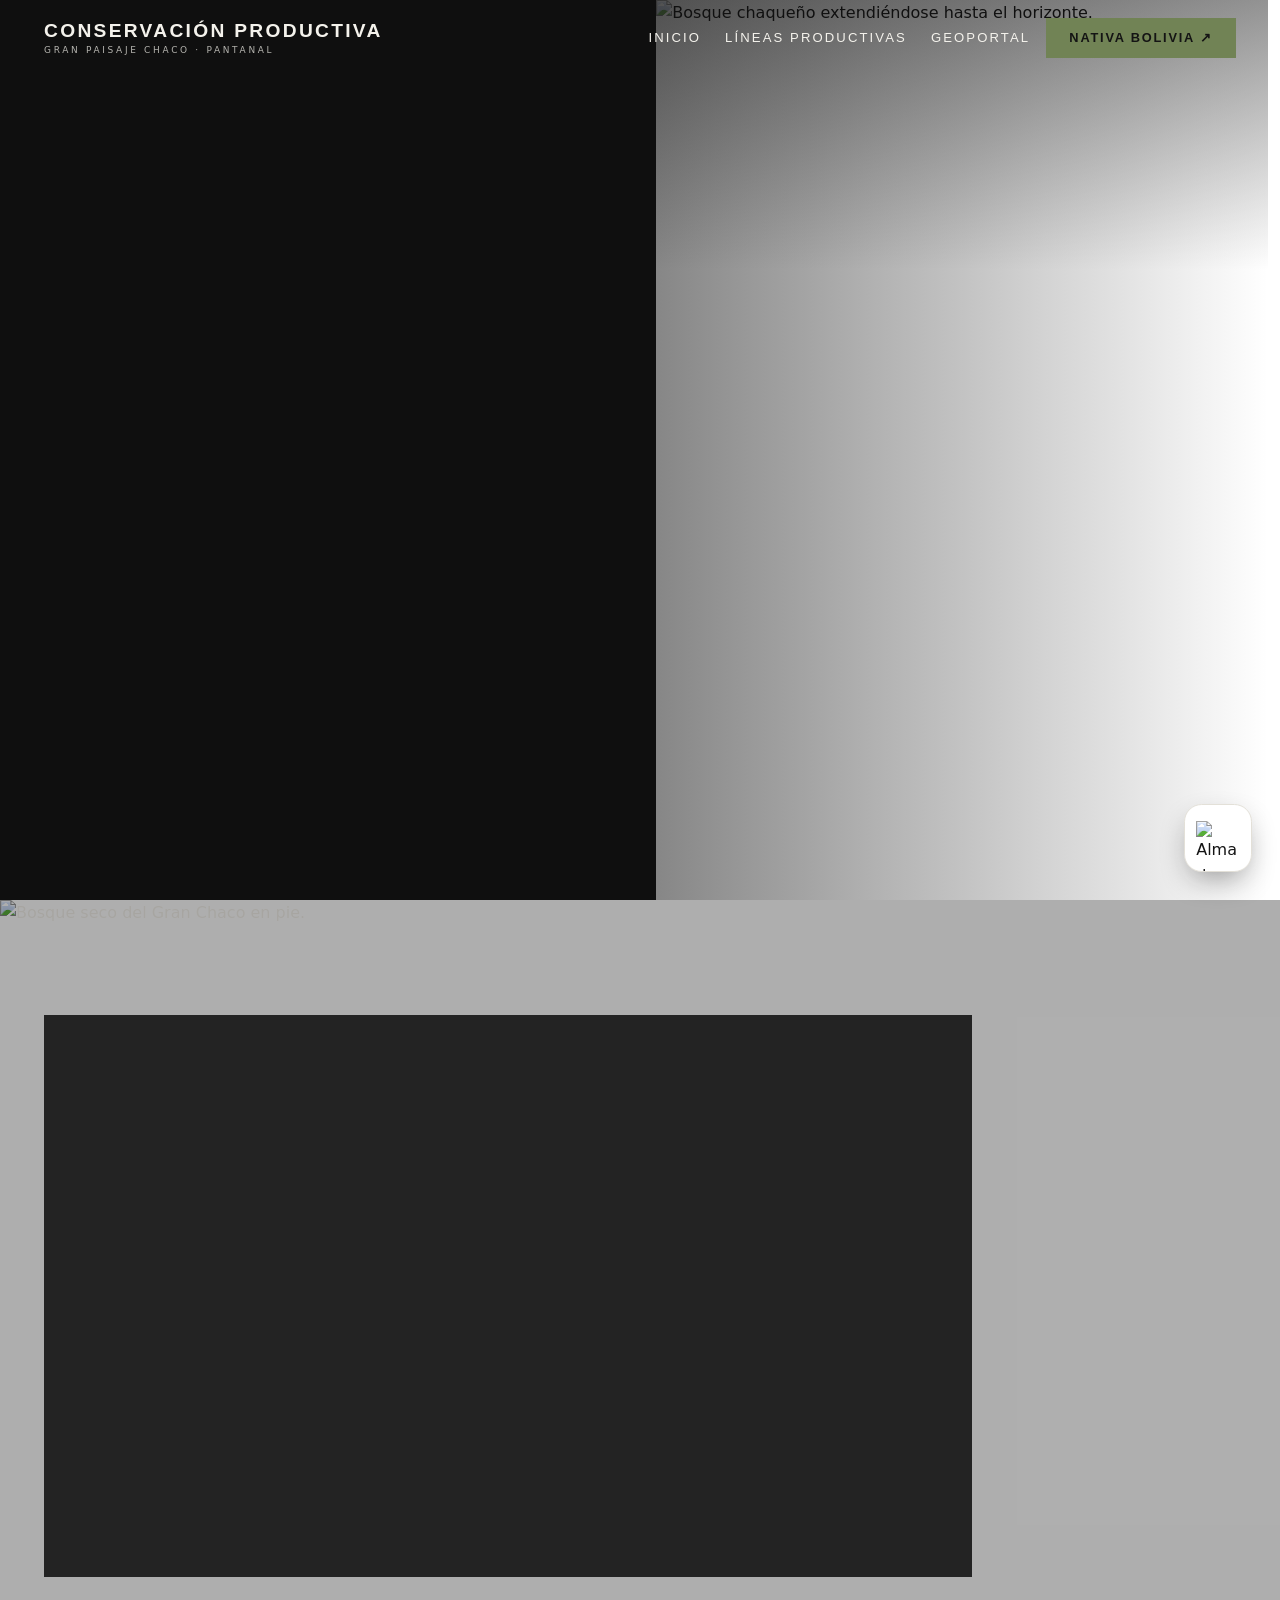
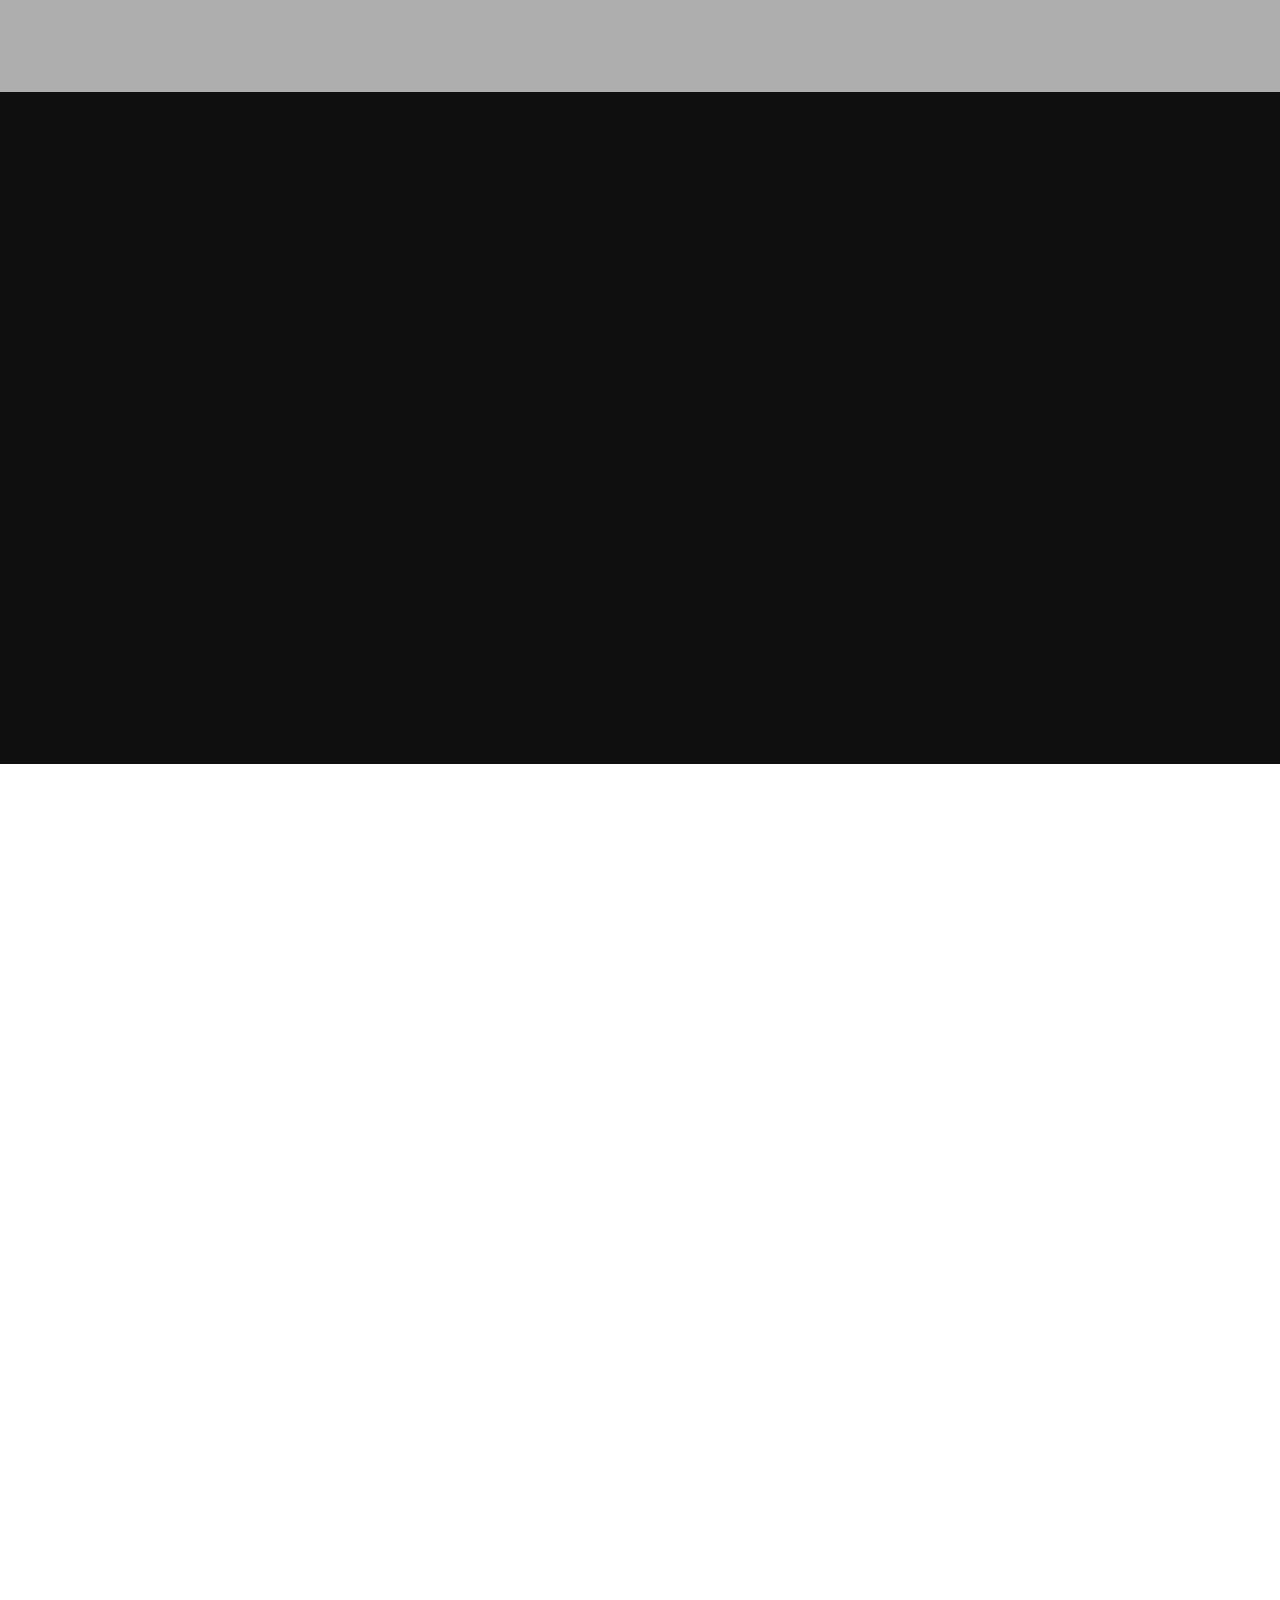
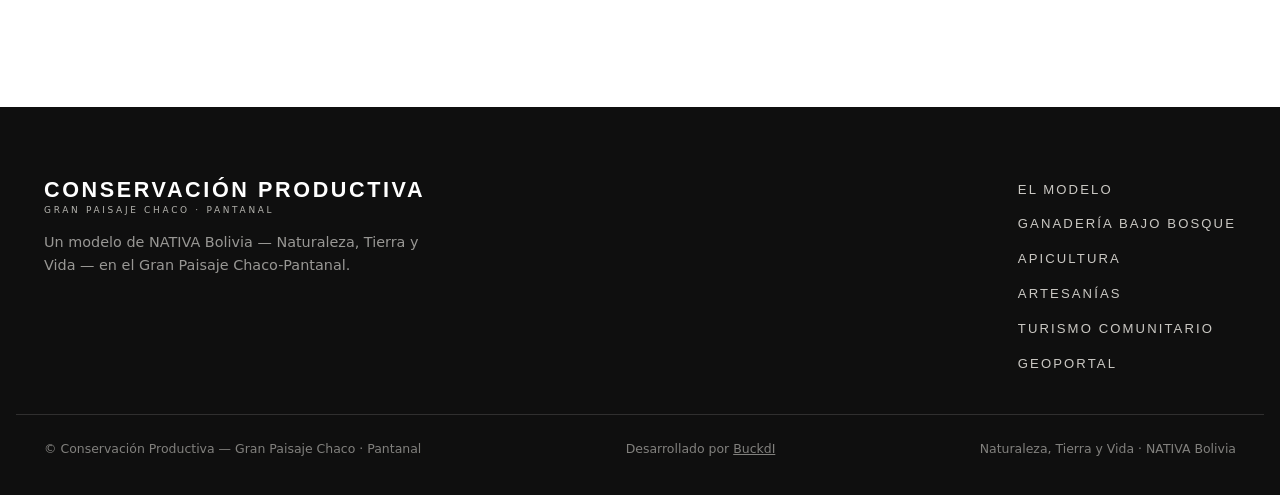
==== commit 63f8ecfb: "Inicio: mover familias bajo los 4 recuadros (placeholder XX) y quitar la banda verde Co-Authored-By:" ====
--- a/index.html
+++ b/index.html
@@ -74,7 +74,8 @@
           <div class="cp-dato"><span class="cp-dato__n cifra__num" data-count="7">0</span><span class="cp-dato__l">Grupos de artesanas</span></div>
           <div class="cp-dato"><span class="cp-dato__n cifra__num" data-count="6">0</span><span class="cp-dato__l">Centros apícolas</span></div>
         </div>
-        <p class="reveal" style="margin-top:1.75rem;font-size:0.9rem;color:rgba(244,242,236,0.7)">Datos de la información geográfica del territorio. Explóralos en el <a href="geoportal.html" style="color:var(--stat);font-weight:600">geoportal interactivo →</a></p>
+        <p class="reveal" style="margin-top:2.25rem;font-family:var(--display);text-transform:uppercase;letter-spacing:0.03em;font-size:clamp(1.1rem,2.2vw,1.6rem);line-height:1.25;color:#fff"><strong style="color:var(--stat);font-weight:600">XX</strong> familias trabajan bajo un modelo de conservación comunitaria</p>
+        <p class="reveal" style="margin-top:1.5rem;font-size:0.9rem;color:rgba(244,242,236,0.7)">Datos de la información geográfica del territorio. Explóralos en el <a href="geoportal.html" style="color:var(--stat);font-weight:600">geoportal interactivo →</a></p>
       </div>
     </section>
 
@@ -127,14 +128,6 @@
       </div>
     </section>
 
-    <!-- IMPACTO · FAMILIAS (placeholder — reemplazar ____ por el número real) -->
-    <section class="apartado" id="familias" style="background:var(--stat);color:#fff">
-      <div class="wrap" style="text-align:center">
-        <p class="reveal" style="font-family:var(--display);font-weight:600;font-size:clamp(3rem,9vw,6rem);line-height:1;color:#fff;margin:0">____</p>
-        <p class="reveal" data-delay="80" style="font-family:var(--display);text-transform:uppercase;letter-spacing:0.05em;font-size:clamp(1.15rem,2.4vw,1.8rem);line-height:1.15;margin:0.75rem auto 0;max-width:42rem;color:#fff">Familias trabajan bajo un modelo de conservación comunitaria</p>
-        <p class="reveal" data-delay="140" style="font-size:0.82rem;color:rgba(255,255,255,0.82);margin-top:1.25rem">Número por confirmar</p>
-      </div>
-    </section>
   </main>
 
   <footer class="ft">
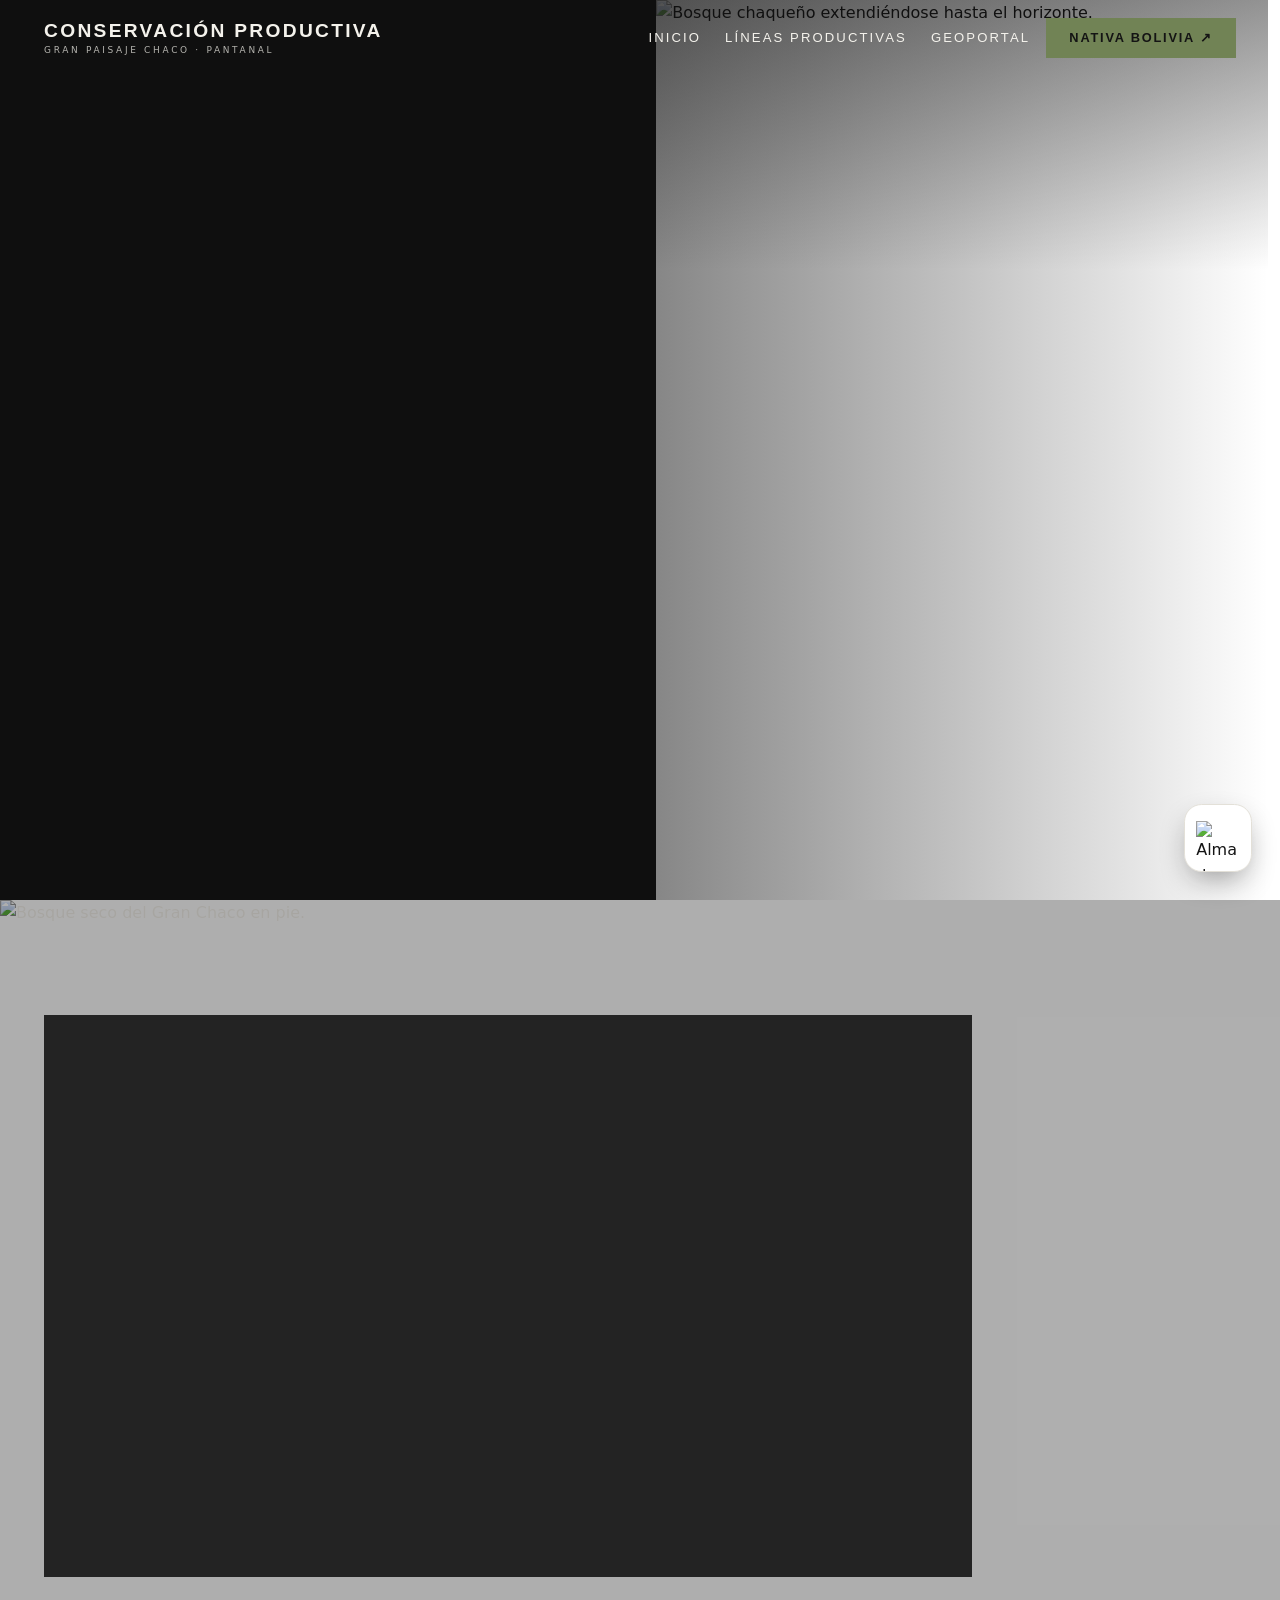
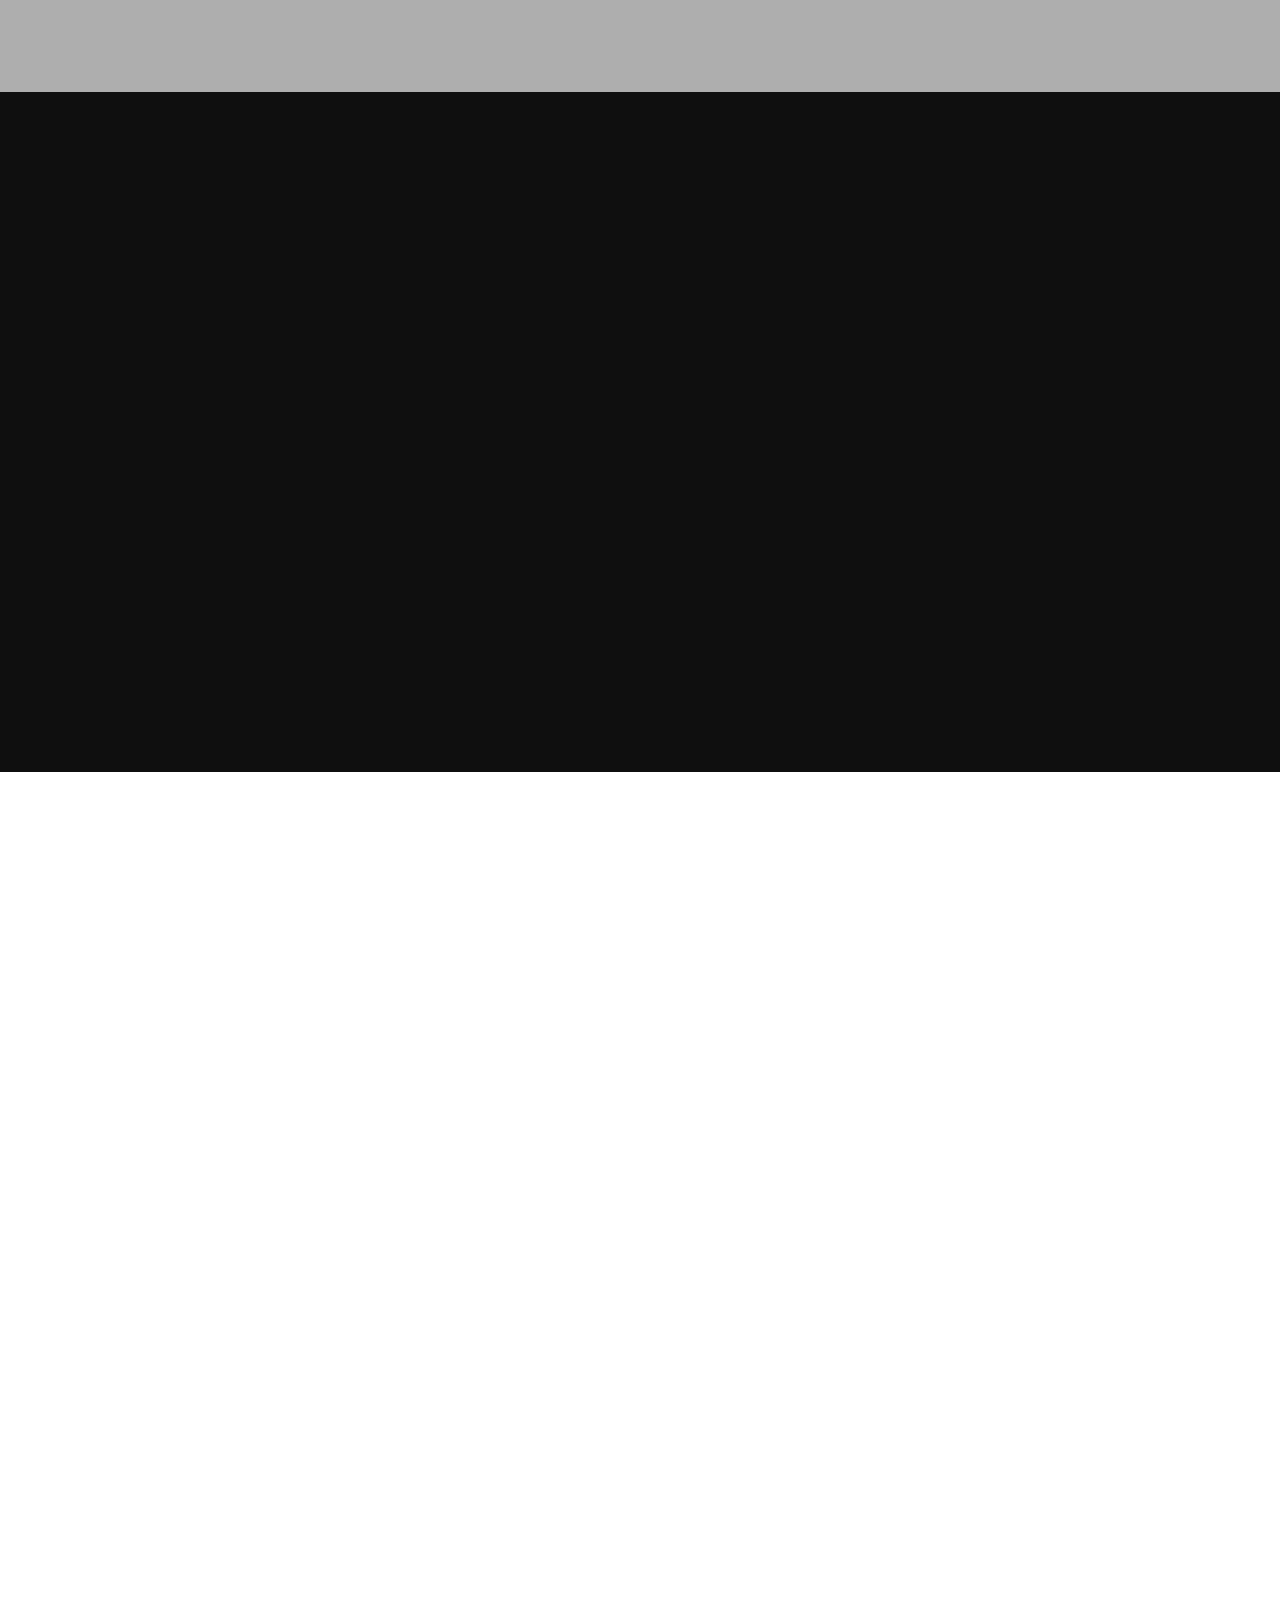
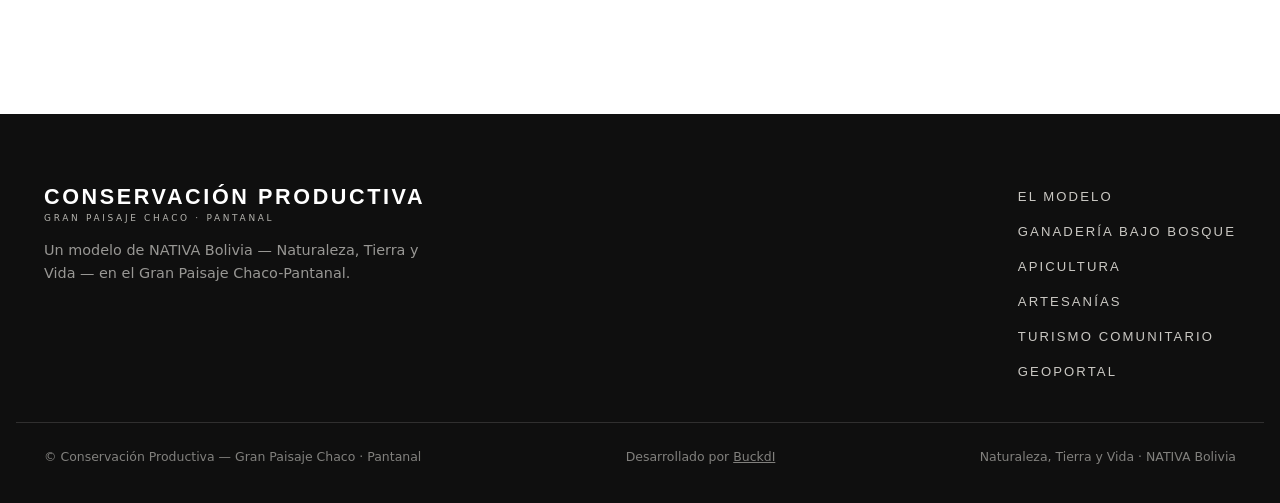
==== commit 8bcad02e: "Inicio: integrantes en recuadros de artesanas (+100) y apícolas (+200) Co-Authored-By: Claude Opus 4" ====
--- a/index.html
+++ b/index.html
@@ -71,8 +71,8 @@
         <div class="cp-datos reveal" style="margin-top:2.5rem">
           <div class="cp-dato"><span class="cp-dato__n cifra__num" data-count="168226">0</span><span class="cp-dato__l">Hectáreas de monte bajo manejo</span></div>
           <div class="cp-dato"><span class="cp-dato__n cifra__num" data-count="29">0</span><span class="cp-dato__l">Predios ganaderos</span></div>
-          <div class="cp-dato"><span class="cp-dato__n cifra__num" data-count="7">0</span><span class="cp-dato__l">Grupos de artesanas</span></div>
-          <div class="cp-dato"><span class="cp-dato__n cifra__num" data-count="6">0</span><span class="cp-dato__l">Centros apícolas</span></div>
+          <div class="cp-dato"><span class="cp-dato__n cifra__num" data-count="7">0</span><span class="cp-dato__l">Grupos de artesanas</span><span style="font-size:0.82rem;color:var(--stat);font-weight:600;margin-top:0.45rem">+100 integrantes</span></div>
+          <div class="cp-dato"><span class="cp-dato__n cifra__num" data-count="6">0</span><span class="cp-dato__l">Centros apícolas</span><span style="font-size:0.82rem;color:var(--stat);font-weight:600;margin-top:0.45rem">+200 integrantes</span></div>
         </div>
         <p class="reveal" style="margin-top:2.25rem;font-family:var(--display);text-transform:uppercase;letter-spacing:0.03em;font-size:clamp(1.1rem,2.2vw,1.6rem);line-height:1.25;color:#fff"><strong style="color:var(--stat);font-weight:600">XX</strong> familias trabajan bajo un modelo de conservación comunitaria</p>
         <p class="reveal" style="margin-top:1.5rem;font-size:0.9rem;color:rgba(244,242,236,0.7)">Datos de la información geográfica del territorio. Explóralos en el <a href="geoportal.html" style="color:var(--stat);font-weight:600">geoportal interactivo →</a></p>
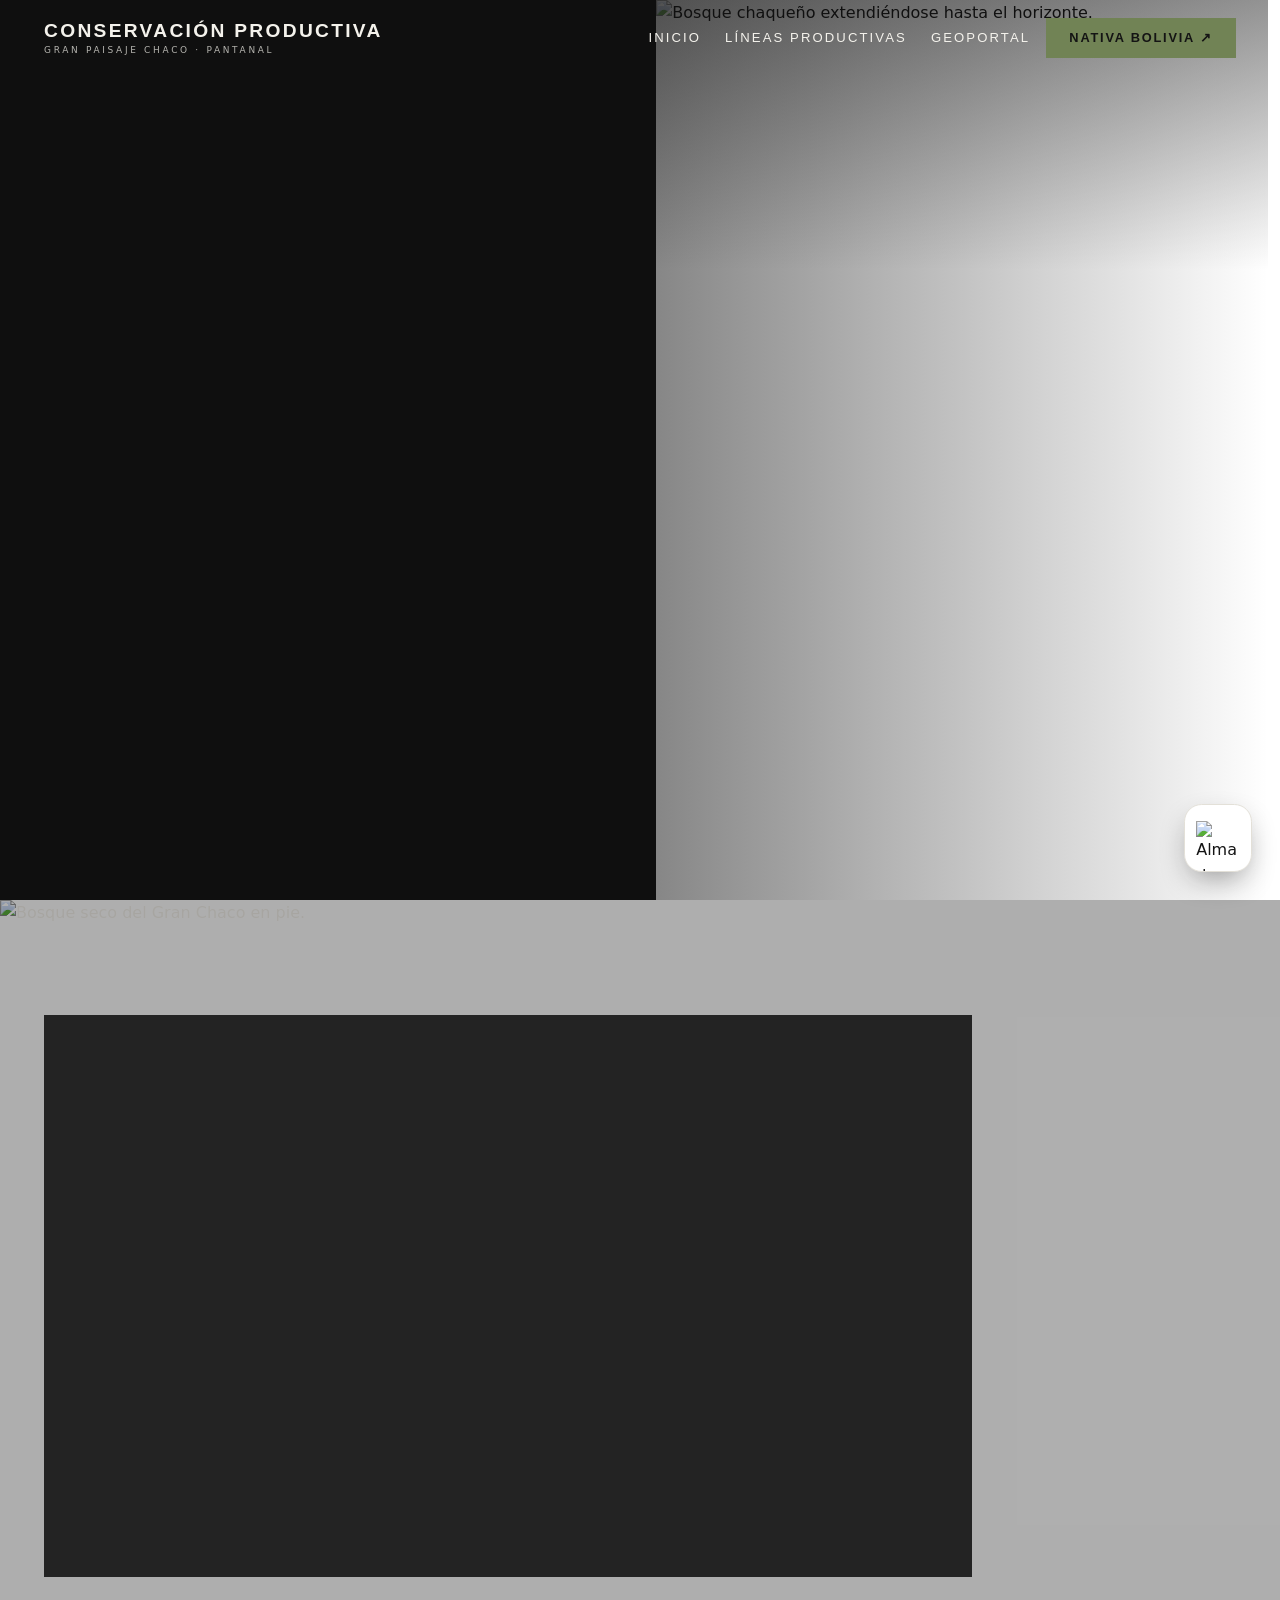
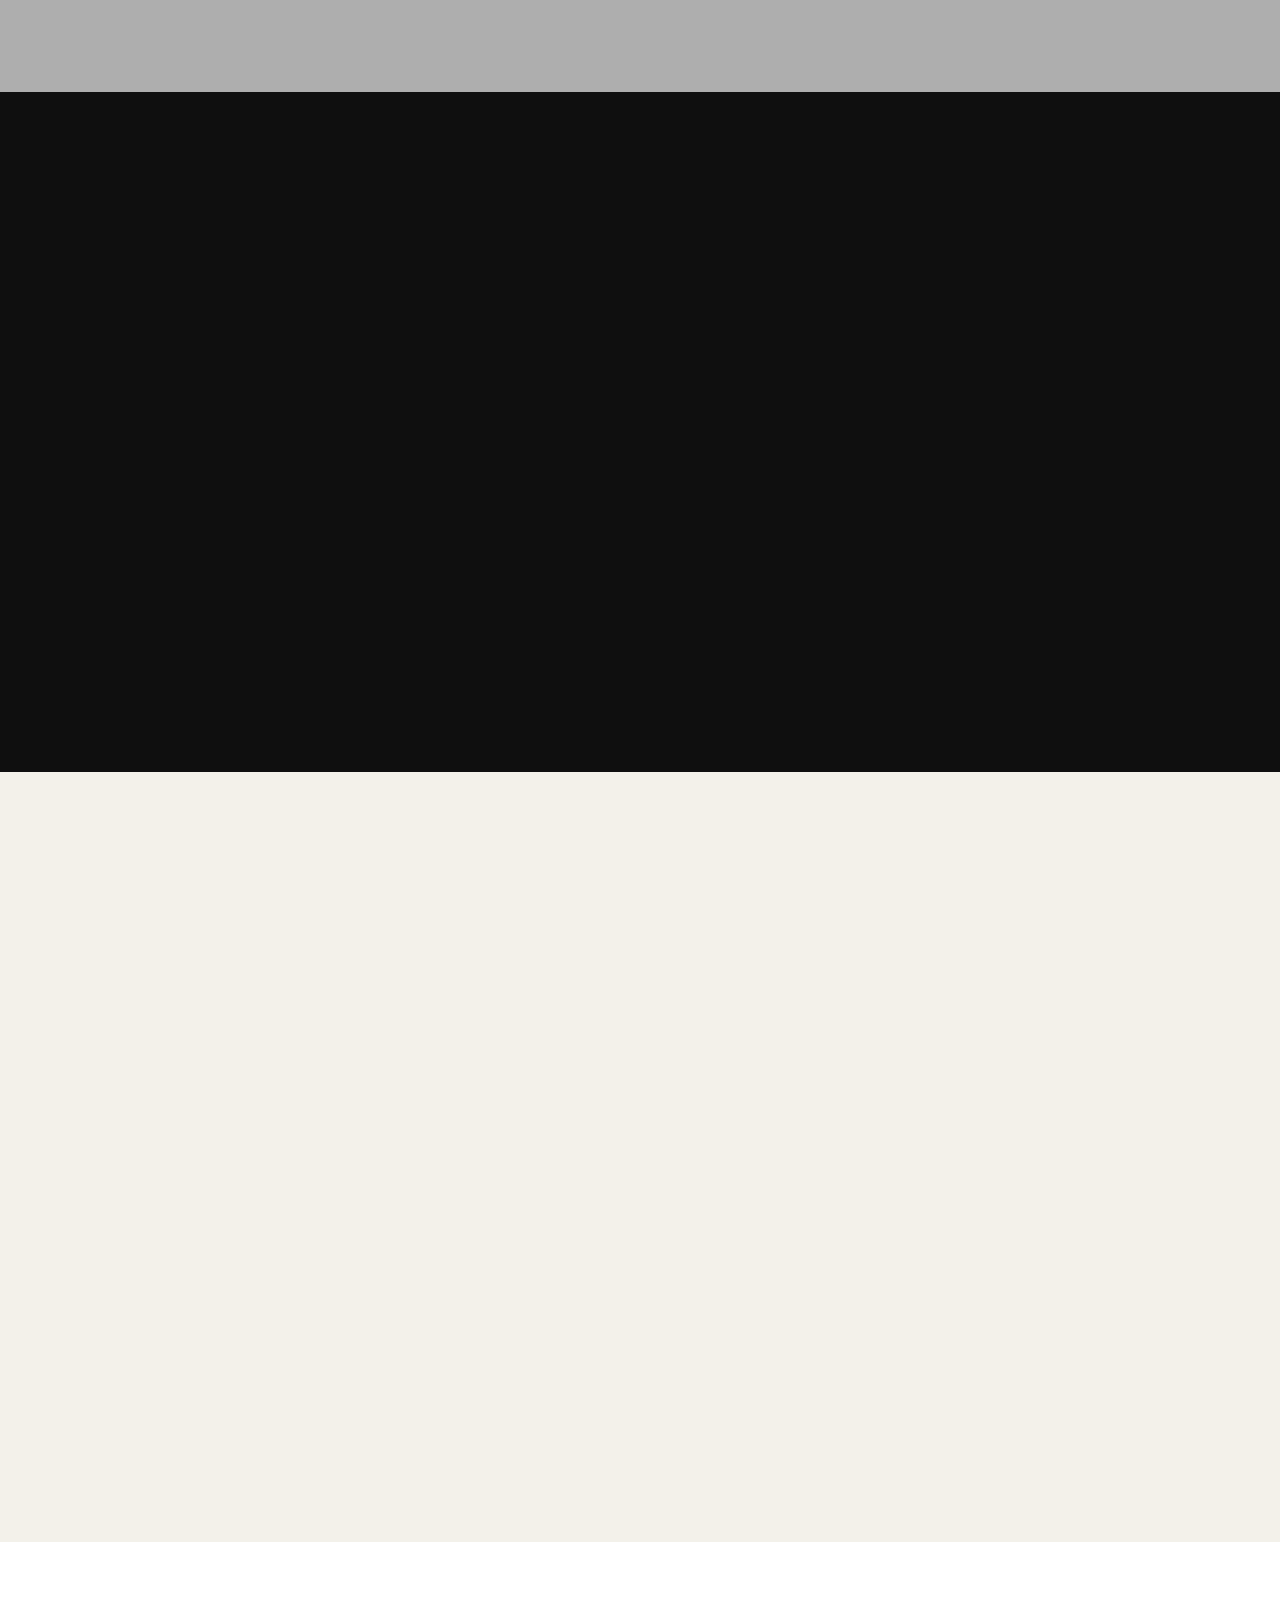
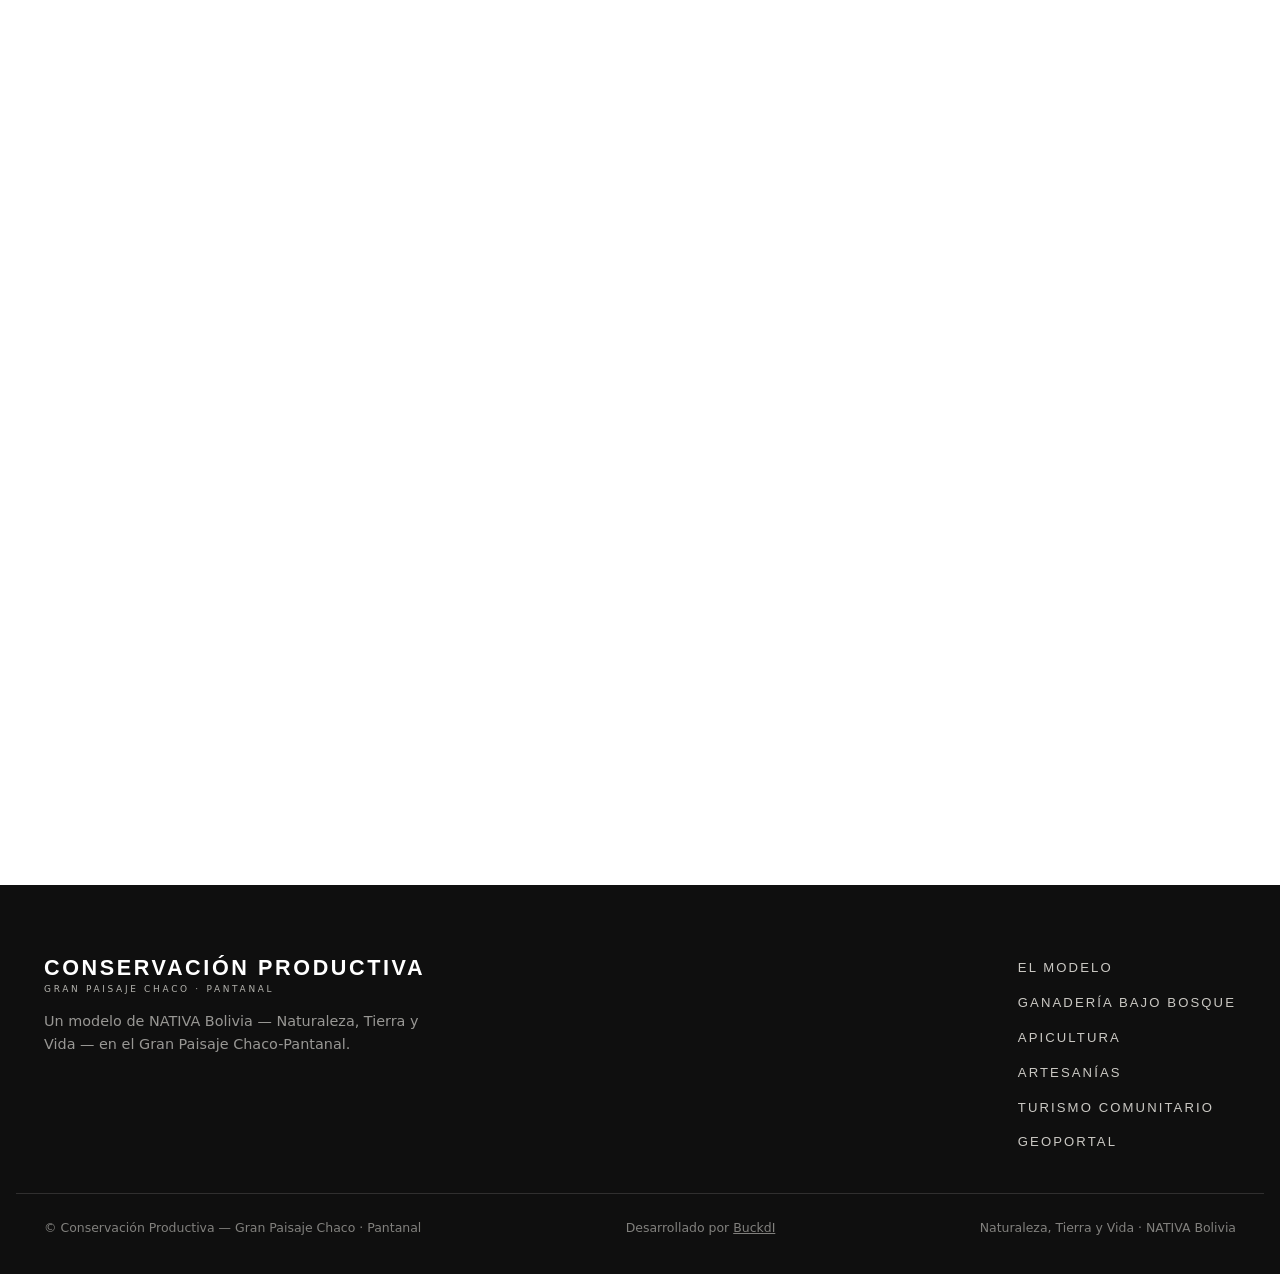
==== commit 548c17ae: "Inicio: sección ODS (compromiso con los Objetivos de Desarrollo Sostenible) Co-Authored-By: Claude O" ====
--- a/index.html
+++ b/index.html
@@ -79,11 +79,34 @@
       </div>
     </section>
 
-    <!-- Nº 03 · LAS LÍNEAS PRODUCTIVAS (cuadros) -->
+    <!-- Nº 03 · ODS (compromiso) -->
+    <section class="apartado" id="ods" style="background:var(--bg-off)">
+      <div class="wrap">
+        <header class="cp-shead reveal">
+          <span class="cp-shead__no">03</span>
+          <div><p class="cp-shead__k">Nuestro compromiso</p><h2 class="cp-shead__t">Contribuimos a los Objetivos de Desarrollo Sostenible.</h2></div>
+        </header>
+        <p class="cp-lead cp-lead--muted reveal">Nuestro trabajo busca generar impactos ambientales, sociales y económicos duraderos, contribuyendo a los Objetivos de Desarrollo Sostenible de las Naciones Unidas.</p>
+        <p class="reveal" style="max-width:52rem;margin-top:1.25rem;color:var(--muted);line-height:1.7">A través de nuestras iniciativas de conservación, desarrollo sostenible, fortalecimiento de comunidades y generación de alianzas, contribuimos especialmente a los <strong style="color:var(--ink)">ODS 1, 2, 5, 8, 12, 13, 15 y 17</strong>.</p>
+        <div class="reveal" style="display:flex;flex-wrap:wrap;gap:0.6rem;margin-top:1.75rem" aria-label="ODS: 1, 2, 5, 8, 12, 13, 15 y 17">
+          <span style="display:inline-grid;place-items:center;min-width:2.7rem;height:2.7rem;padding:0 .5rem;border:1.6px solid var(--stat);color:var(--stat);font-family:var(--display);font-weight:600">1</span>
+          <span style="display:inline-grid;place-items:center;min-width:2.7rem;height:2.7rem;padding:0 .5rem;border:1.6px solid var(--stat);color:var(--stat);font-family:var(--display);font-weight:600">2</span>
+          <span style="display:inline-grid;place-items:center;min-width:2.7rem;height:2.7rem;padding:0 .5rem;border:1.6px solid var(--stat);color:var(--stat);font-family:var(--display);font-weight:600">5</span>
+          <span style="display:inline-grid;place-items:center;min-width:2.7rem;height:2.7rem;padding:0 .5rem;border:1.6px solid var(--stat);color:var(--stat);font-family:var(--display);font-weight:600">8</span>
+          <span style="display:inline-grid;place-items:center;min-width:2.7rem;height:2.7rem;padding:0 .5rem;border:1.6px solid var(--stat);color:var(--stat);font-family:var(--display);font-weight:600">12</span>
+          <span style="display:inline-grid;place-items:center;min-width:2.7rem;height:2.7rem;padding:0 .5rem;border:1.6px solid var(--stat);color:var(--stat);font-family:var(--display);font-weight:600">13</span>
+          <span style="display:inline-grid;place-items:center;min-width:2.7rem;height:2.7rem;padding:0 .5rem;border:1.6px solid var(--stat);color:var(--stat);font-family:var(--display);font-weight:600">15</span>
+          <span style="display:inline-grid;place-items:center;min-width:2.7rem;height:2.7rem;padding:0 .5rem;border:1.6px solid var(--stat);color:var(--stat);font-family:var(--display);font-weight:600">17</span>
+        </div>
+        <p class="reveal" style="max-width:52rem;margin-top:1.75rem;color:var(--muted);line-height:1.7">Conservar la naturaleza, fortalecer a las comunidades y construir oportunidades sostenibles son parte de nuestro compromiso con un futuro más justo y resiliente.</p>
+      </div>
+    </section>
+
+    <!-- Nº 04 · LAS LÍNEAS PRODUCTIVAS (cuadros) -->
     <section class="apartado" id="lineas" style="background:var(--bg)">
       <div class="wrap">
         <header class="cp-shead reveal">
-          <span class="cp-shead__no">03</span>
+          <span class="cp-shead__no">04</span>
           <div><p class="cp-shead__k">Las líneas productivas</p><h2 class="cp-shead__t">Cuatro métodos que produce el monte.</h2></div>
         </header>
         <p class="cp-lead cp-lead--muted reveal">Cada línea demuestra, a su manera, que mantener el bosque en pie genera ingresos: la ganadería, la miel, la artesanía y el turismo comunitario.</p>
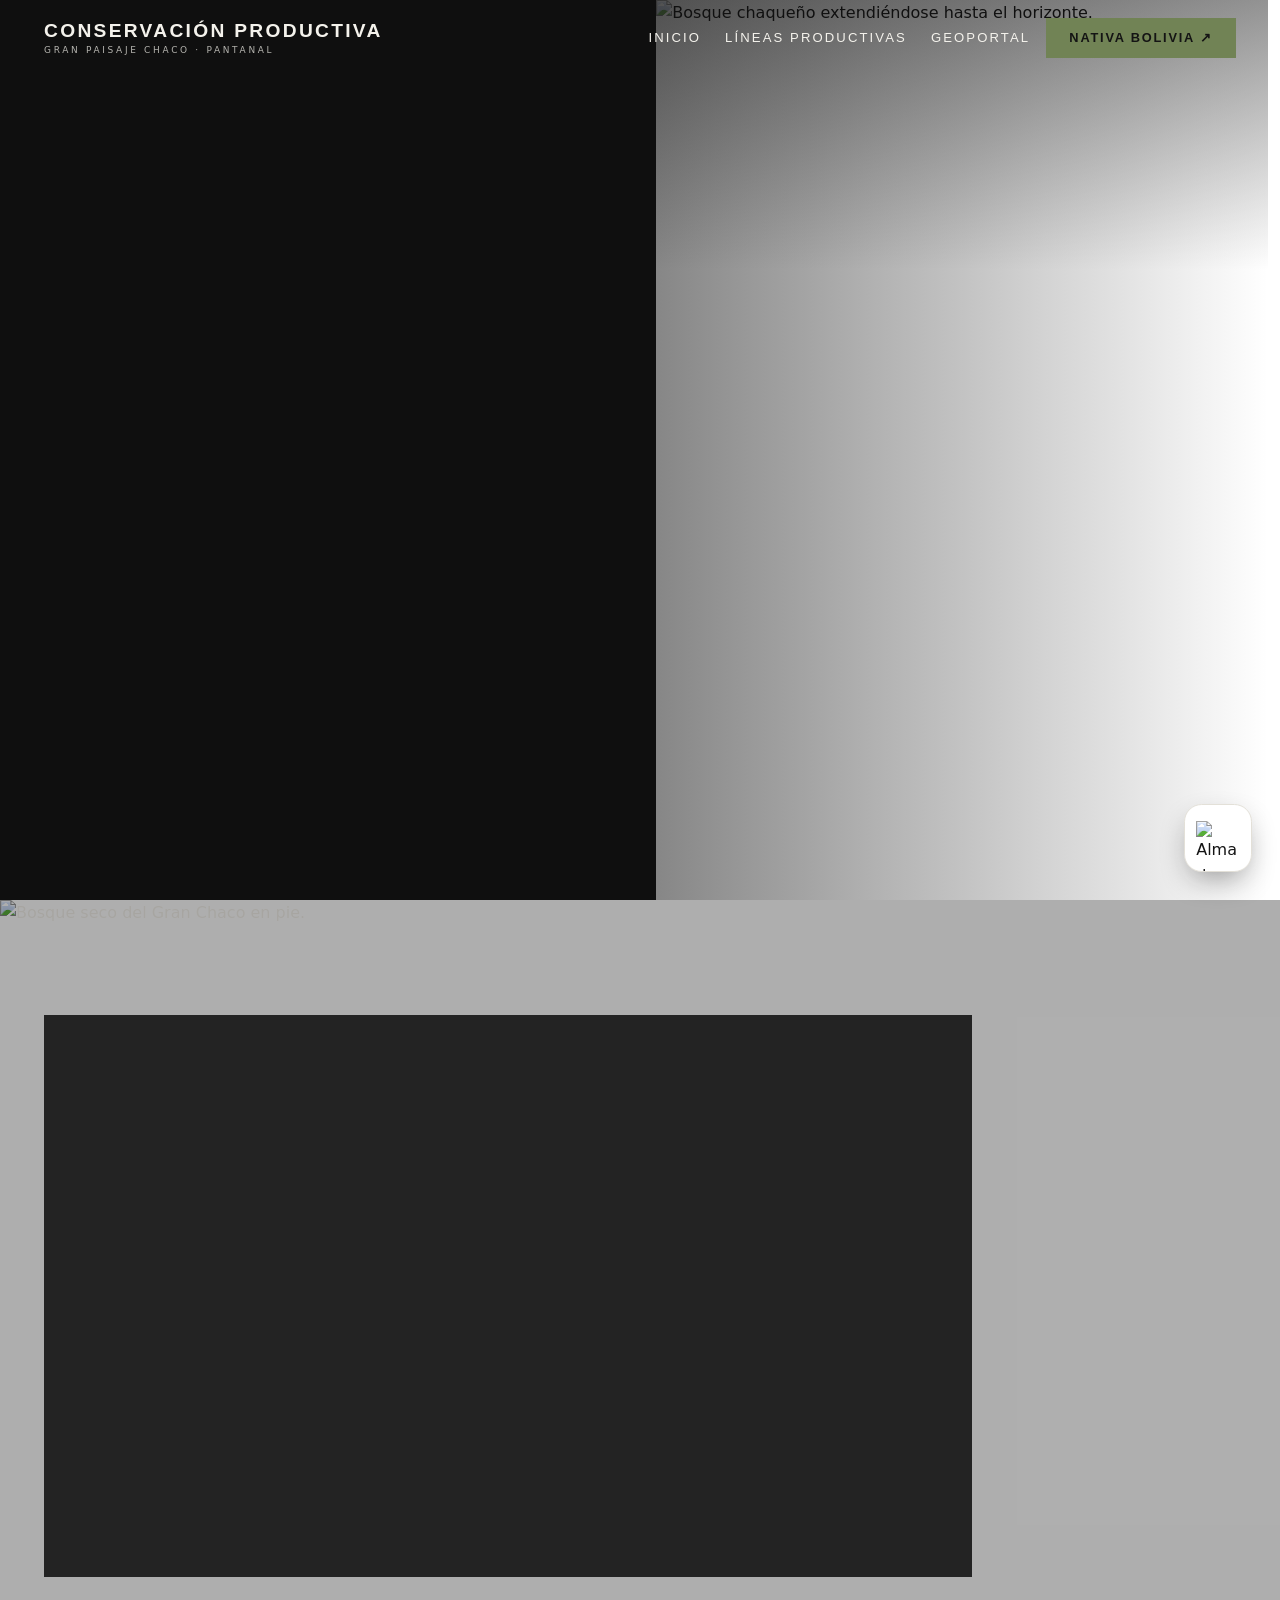
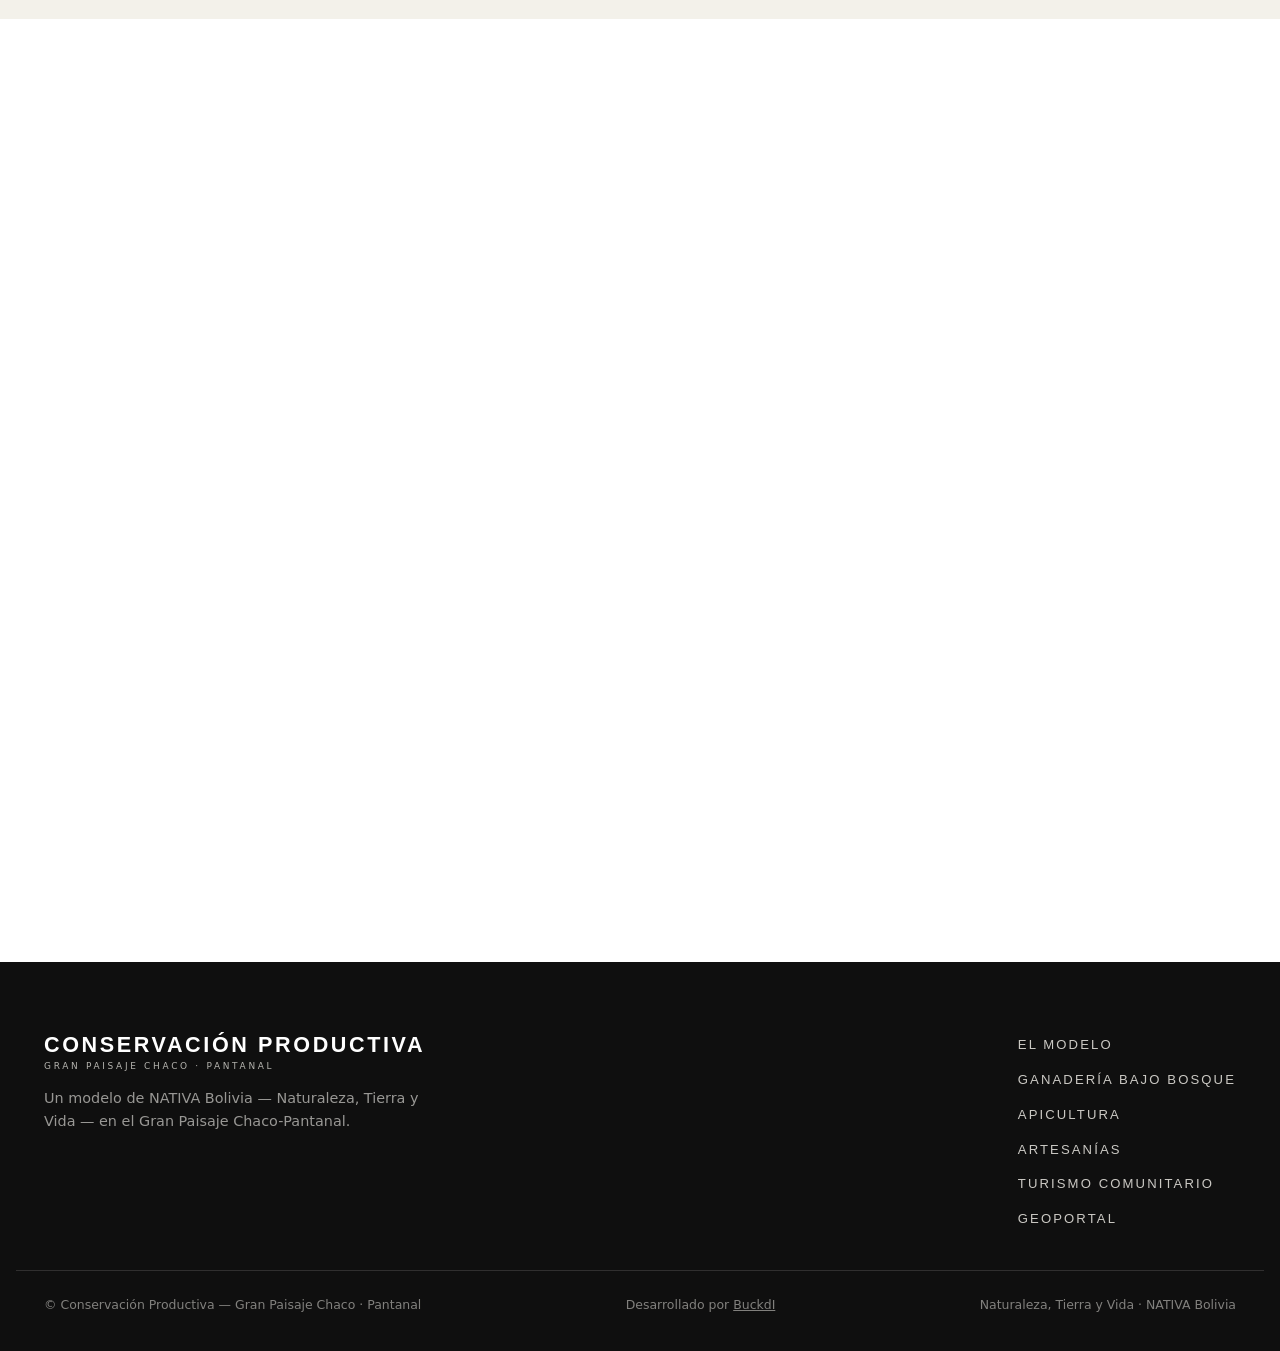
==== commit a68c1e96: "Inicio/ODS: azulejos con color oficial, número y nombre de cada ODS Co-Authored-By: Claude Opus 4.8 " ====
--- a/index.html
+++ b/index.html
@@ -88,15 +88,15 @@
         </header>
         <p class="cp-lead cp-lead--muted reveal">Nuestro trabajo busca generar impactos ambientales, sociales y económicos duraderos, contribuyendo a los Objetivos de Desarrollo Sostenible de las Naciones Unidas.</p>
         <p class="reveal" style="max-width:52rem;margin-top:1.25rem;color:var(--muted);line-height:1.7">A través de nuestras iniciativas de conservación, desarrollo sostenible, fortalecimiento de comunidades y generación de alianzas, contribuimos especialmente a los <strong style="color:var(--ink)">ODS 1, 2, 5, 8, 12, 13, 15 y 17</strong>.</p>
-        <div class="reveal" style="display:flex;flex-wrap:wrap;gap:0.6rem;margin-top:1.75rem" aria-label="ODS: 1, 2, 5, 8, 12, 13, 15 y 17">
-          <span style="display:inline-grid;place-items:center;min-width:2.7rem;height:2.7rem;padding:0 .5rem;border:1.6px solid var(--stat);color:var(--stat);font-family:var(--display);font-weight:600">1</span>
-          <span style="display:inline-grid;place-items:center;min-width:2.7rem;height:2.7rem;padding:0 .5rem;border:1.6px solid var(--stat);color:var(--stat);font-family:var(--display);font-weight:600">2</span>
-          <span style="display:inline-grid;place-items:center;min-width:2.7rem;height:2.7rem;padding:0 .5rem;border:1.6px solid var(--stat);color:var(--stat);font-family:var(--display);font-weight:600">5</span>
-          <span style="display:inline-grid;place-items:center;min-width:2.7rem;height:2.7rem;padding:0 .5rem;border:1.6px solid var(--stat);color:var(--stat);font-family:var(--display);font-weight:600">8</span>
-          <span style="display:inline-grid;place-items:center;min-width:2.7rem;height:2.7rem;padding:0 .5rem;border:1.6px solid var(--stat);color:var(--stat);font-family:var(--display);font-weight:600">12</span>
-          <span style="display:inline-grid;place-items:center;min-width:2.7rem;height:2.7rem;padding:0 .5rem;border:1.6px solid var(--stat);color:var(--stat);font-family:var(--display);font-weight:600">13</span>
-          <span style="display:inline-grid;place-items:center;min-width:2.7rem;height:2.7rem;padding:0 .5rem;border:1.6px solid var(--stat);color:var(--stat);font-family:var(--display);font-weight:600">15</span>
-          <span style="display:inline-grid;place-items:center;min-width:2.7rem;height:2.7rem;padding:0 .5rem;border:1.6px solid var(--stat);color:var(--stat);font-family:var(--display);font-weight:600">17</span>
+        <div class="reveal" style="display:grid;grid-template-columns:repeat(auto-fill,minmax(6.75rem,1fr));gap:0.5rem;margin-top:1.75rem" aria-label="Objetivos de Desarrollo Sostenible: 1, 2, 5, 8, 12, 13, 15 y 17">
+          <div style="background:#E5243B;color:#fff;padding:0.8rem 0.85rem;min-height:7.5rem;display:flex;flex-direction:column;justify-content:space-between;gap:0.5rem"><span style="font-family:var(--display);font-weight:700;font-size:1.55rem;line-height:1">1</span><span style="font-size:0.68rem;line-height:1.2;text-transform:uppercase;letter-spacing:0.02em;font-weight:600">Fin de la pobreza</span></div>
+          <div style="background:#DDA63A;color:#fff;padding:0.8rem 0.85rem;min-height:7.5rem;display:flex;flex-direction:column;justify-content:space-between;gap:0.5rem"><span style="font-family:var(--display);font-weight:700;font-size:1.55rem;line-height:1">2</span><span style="font-size:0.68rem;line-height:1.2;text-transform:uppercase;letter-spacing:0.02em;font-weight:600">Hambre cero</span></div>
+          <div style="background:#FF3A21;color:#fff;padding:0.8rem 0.85rem;min-height:7.5rem;display:flex;flex-direction:column;justify-content:space-between;gap:0.5rem"><span style="font-family:var(--display);font-weight:700;font-size:1.55rem;line-height:1">5</span><span style="font-size:0.68rem;line-height:1.2;text-transform:uppercase;letter-spacing:0.02em;font-weight:600">Igualdad de género</span></div>
+          <div style="background:#A21942;color:#fff;padding:0.8rem 0.85rem;min-height:7.5rem;display:flex;flex-direction:column;justify-content:space-between;gap:0.5rem"><span style="font-family:var(--display);font-weight:700;font-size:1.55rem;line-height:1">8</span><span style="font-size:0.68rem;line-height:1.2;text-transform:uppercase;letter-spacing:0.02em;font-weight:600">Trabajo decente y crecimiento económico</span></div>
+          <div style="background:#BF8B2E;color:#fff;padding:0.8rem 0.85rem;min-height:7.5rem;display:flex;flex-direction:column;justify-content:space-between;gap:0.5rem"><span style="font-family:var(--display);font-weight:700;font-size:1.55rem;line-height:1">12</span><span style="font-size:0.68rem;line-height:1.2;text-transform:uppercase;letter-spacing:0.02em;font-weight:600">Producción y consumo responsables</span></div>
+          <div style="background:#3F7E44;color:#fff;padding:0.8rem 0.85rem;min-height:7.5rem;display:flex;flex-direction:column;justify-content:space-between;gap:0.5rem"><span style="font-family:var(--display);font-weight:700;font-size:1.55rem;line-height:1">13</span><span style="font-size:0.68rem;line-height:1.2;text-transform:uppercase;letter-spacing:0.02em;font-weight:600">Acción por el clima</span></div>
+          <div style="background:#56C02B;color:#fff;padding:0.8rem 0.85rem;min-height:7.5rem;display:flex;flex-direction:column;justify-content:space-between;gap:0.5rem"><span style="font-family:var(--display);font-weight:700;font-size:1.55rem;line-height:1">15</span><span style="font-size:0.68rem;line-height:1.2;text-transform:uppercase;letter-spacing:0.02em;font-weight:600">Vida de ecosistemas terrestres</span></div>
+          <div style="background:#19486A;color:#fff;padding:0.8rem 0.85rem;min-height:7.5rem;display:flex;flex-direction:column;justify-content:space-between;gap:0.5rem"><span style="font-family:var(--display);font-weight:700;font-size:1.55rem;line-height:1">17</span><span style="font-size:0.68rem;line-height:1.2;text-transform:uppercase;letter-spacing:0.02em;font-weight:600">Alianzas para lograr los objetivos</span></div>
         </div>
         <p class="reveal" style="max-width:52rem;margin-top:1.75rem;color:var(--muted);line-height:1.7">Conservar la naturaleza, fortalecer a las comunidades y construir oportunidades sostenibles son parte de nuestro compromiso con un futuro más justo y resiliente.</p>
       </div>
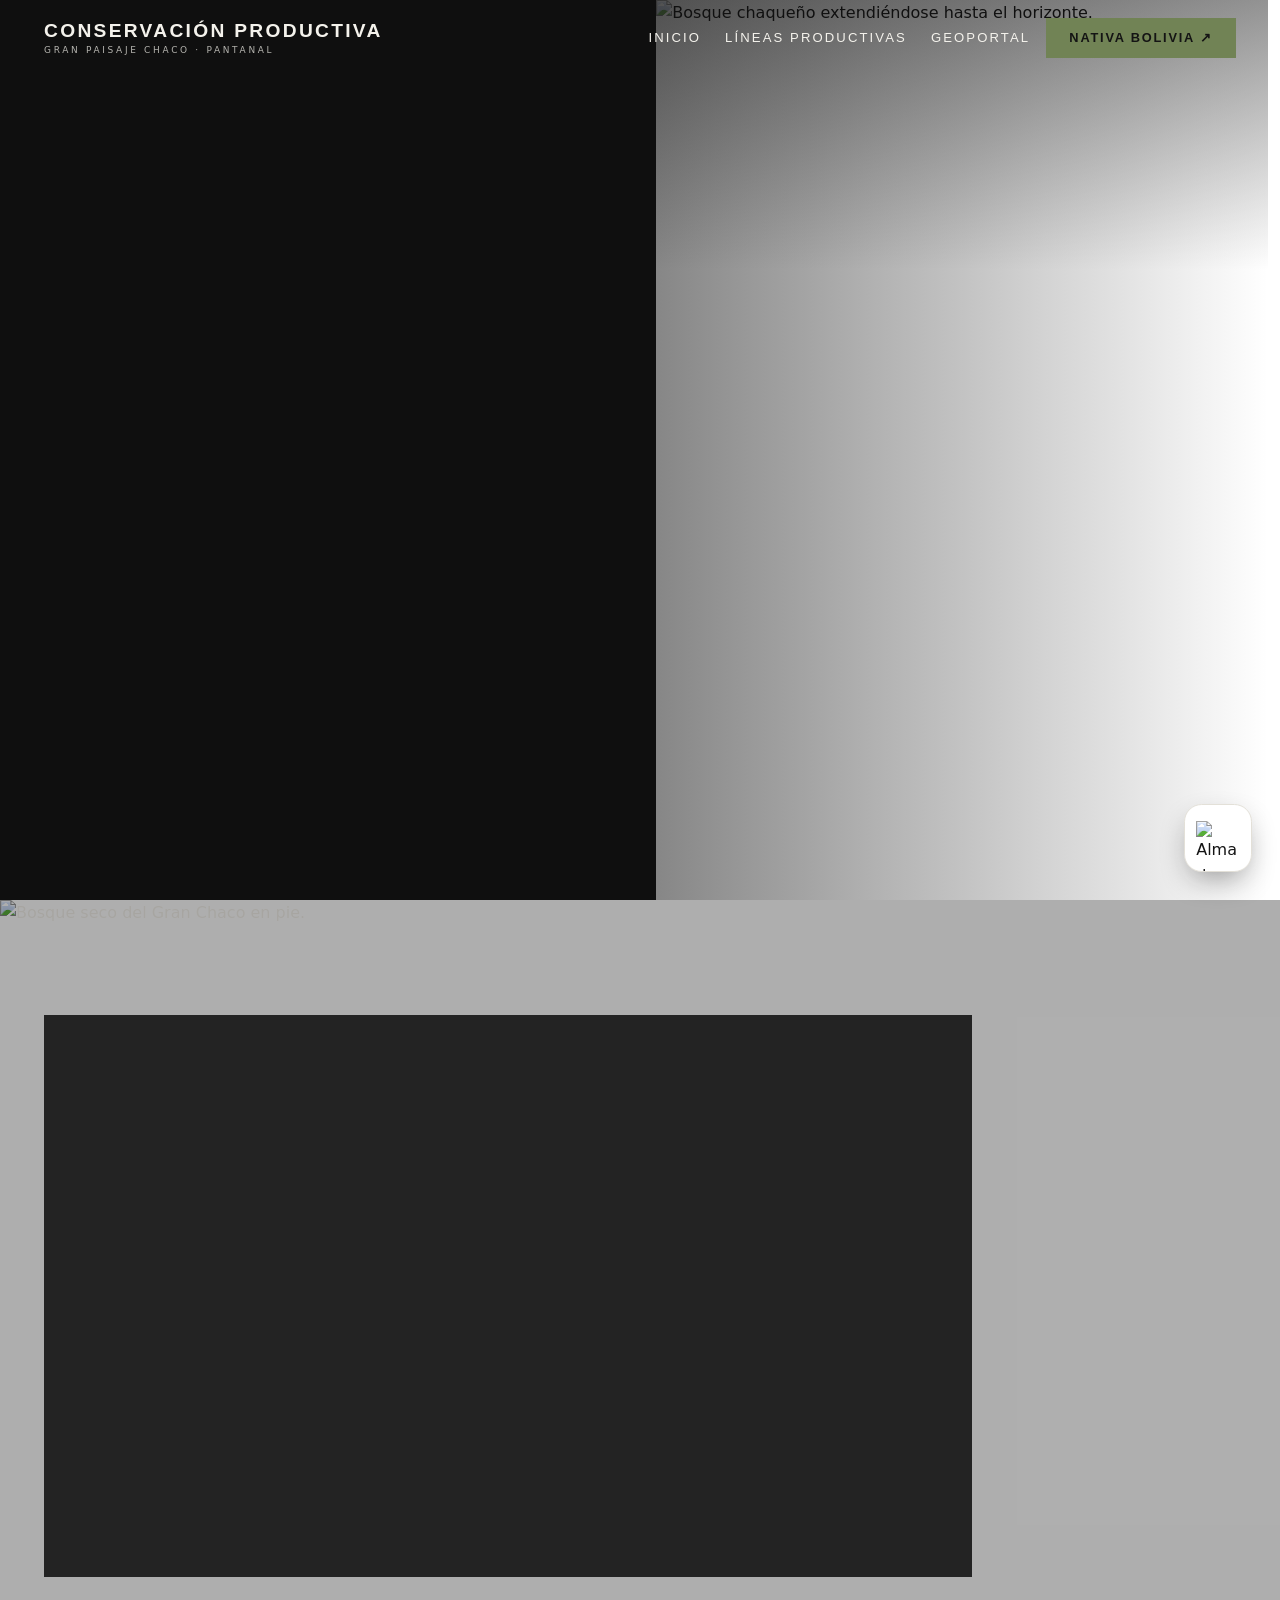
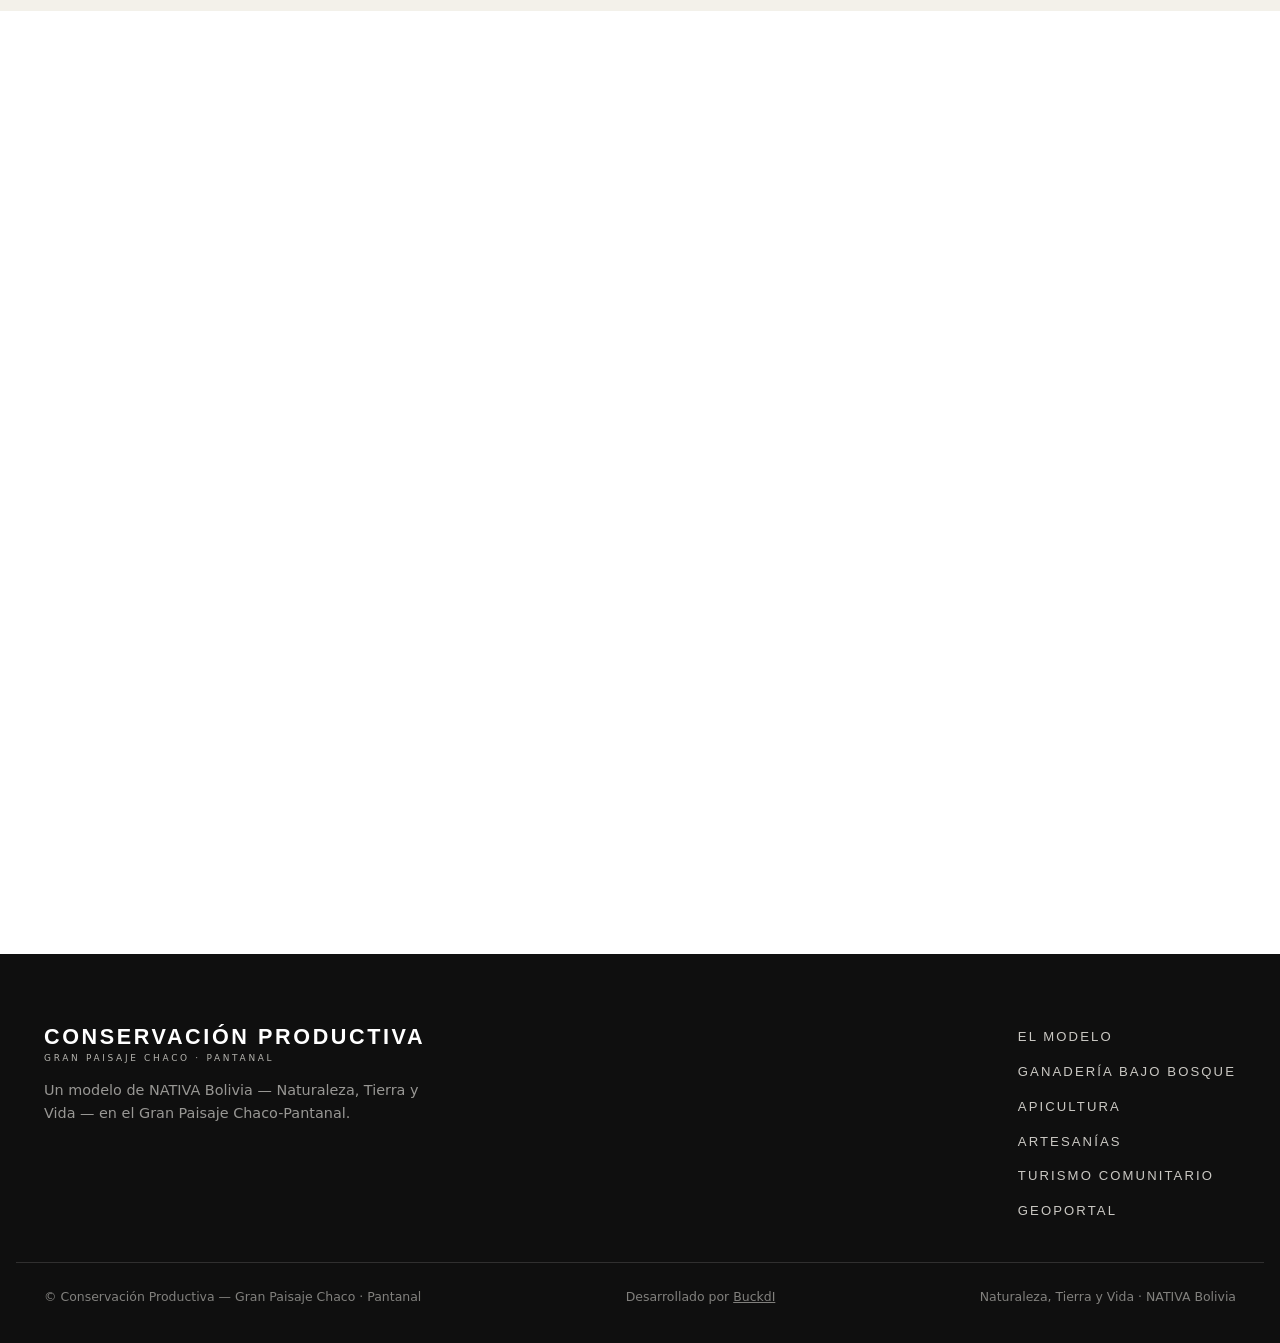
==== commit 764cbbe4: "ODS: usar íconos oficiales de la ONU (español) en vez de azulejos de color Co-Authored-By: Claude Op" ====
--- a/index.html
+++ b/index.html
@@ -88,15 +88,15 @@
         </header>
         <p class="cp-lead cp-lead--muted reveal">Nuestro trabajo busca generar impactos ambientales, sociales y económicos duraderos, contribuyendo a los Objetivos de Desarrollo Sostenible de las Naciones Unidas.</p>
         <p class="reveal" style="max-width:52rem;margin-top:1.25rem;color:var(--muted);line-height:1.7">A través de nuestras iniciativas de conservación, desarrollo sostenible, fortalecimiento de comunidades y generación de alianzas, contribuimos especialmente a los <strong style="color:var(--ink)">ODS 1, 2, 5, 8, 12, 13, 15 y 17</strong>.</p>
-        <div class="reveal" style="display:grid;grid-template-columns:repeat(auto-fill,minmax(6.75rem,1fr));gap:0.5rem;margin-top:1.75rem" aria-label="Objetivos de Desarrollo Sostenible: 1, 2, 5, 8, 12, 13, 15 y 17">
-          <div style="background:#E5243B;color:#fff;padding:0.8rem 0.85rem;min-height:7.5rem;display:flex;flex-direction:column;justify-content:space-between;gap:0.5rem"><span style="font-family:var(--display);font-weight:700;font-size:1.55rem;line-height:1">1</span><span style="font-size:0.68rem;line-height:1.2;text-transform:uppercase;letter-spacing:0.02em;font-weight:600">Fin de la pobreza</span></div>
-          <div style="background:#DDA63A;color:#fff;padding:0.8rem 0.85rem;min-height:7.5rem;display:flex;flex-direction:column;justify-content:space-between;gap:0.5rem"><span style="font-family:var(--display);font-weight:700;font-size:1.55rem;line-height:1">2</span><span style="font-size:0.68rem;line-height:1.2;text-transform:uppercase;letter-spacing:0.02em;font-weight:600">Hambre cero</span></div>
-          <div style="background:#FF3A21;color:#fff;padding:0.8rem 0.85rem;min-height:7.5rem;display:flex;flex-direction:column;justify-content:space-between;gap:0.5rem"><span style="font-family:var(--display);font-weight:700;font-size:1.55rem;line-height:1">5</span><span style="font-size:0.68rem;line-height:1.2;text-transform:uppercase;letter-spacing:0.02em;font-weight:600">Igualdad de género</span></div>
-          <div style="background:#A21942;color:#fff;padding:0.8rem 0.85rem;min-height:7.5rem;display:flex;flex-direction:column;justify-content:space-between;gap:0.5rem"><span style="font-family:var(--display);font-weight:700;font-size:1.55rem;line-height:1">8</span><span style="font-size:0.68rem;line-height:1.2;text-transform:uppercase;letter-spacing:0.02em;font-weight:600">Trabajo decente y crecimiento económico</span></div>
-          <div style="background:#BF8B2E;color:#fff;padding:0.8rem 0.85rem;min-height:7.5rem;display:flex;flex-direction:column;justify-content:space-between;gap:0.5rem"><span style="font-family:var(--display);font-weight:700;font-size:1.55rem;line-height:1">12</span><span style="font-size:0.68rem;line-height:1.2;text-transform:uppercase;letter-spacing:0.02em;font-weight:600">Producción y consumo responsables</span></div>
-          <div style="background:#3F7E44;color:#fff;padding:0.8rem 0.85rem;min-height:7.5rem;display:flex;flex-direction:column;justify-content:space-between;gap:0.5rem"><span style="font-family:var(--display);font-weight:700;font-size:1.55rem;line-height:1">13</span><span style="font-size:0.68rem;line-height:1.2;text-transform:uppercase;letter-spacing:0.02em;font-weight:600">Acción por el clima</span></div>
-          <div style="background:#56C02B;color:#fff;padding:0.8rem 0.85rem;min-height:7.5rem;display:flex;flex-direction:column;justify-content:space-between;gap:0.5rem"><span style="font-family:var(--display);font-weight:700;font-size:1.55rem;line-height:1">15</span><span style="font-size:0.68rem;line-height:1.2;text-transform:uppercase;letter-spacing:0.02em;font-weight:600">Vida de ecosistemas terrestres</span></div>
-          <div style="background:#19486A;color:#fff;padding:0.8rem 0.85rem;min-height:7.5rem;display:flex;flex-direction:column;justify-content:space-between;gap:0.5rem"><span style="font-family:var(--display);font-weight:700;font-size:1.55rem;line-height:1">17</span><span style="font-size:0.68rem;line-height:1.2;text-transform:uppercase;letter-spacing:0.02em;font-weight:600">Alianzas para lograr los objetivos</span></div>
+        <div class="reveal" style="display:grid;grid-template-columns:repeat(auto-fill,minmax(6.5rem,1fr));gap:0.5rem;margin-top:1.75rem" aria-label="Objetivos de Desarrollo Sostenible: 1, 2, 5, 8, 12, 13, 15 y 17">
+          <img src="IMAGENES/ods/ods-1.jpg" alt="ODS 1: Fin de la pobreza" title="ODS 1: Fin de la pobreza" loading="lazy" decoding="async" style="width:100%;height:auto;display:block" />
+          <img src="IMAGENES/ods/ods-2.jpg" alt="ODS 2: Hambre cero" title="ODS 2: Hambre cero" loading="lazy" decoding="async" style="width:100%;height:auto;display:block" />
+          <img src="IMAGENES/ods/ods-5.jpg" alt="ODS 5: Igualdad de género" title="ODS 5: Igualdad de género" loading="lazy" decoding="async" style="width:100%;height:auto;display:block" />
+          <img src="IMAGENES/ods/ods-8.jpg" alt="ODS 8: Trabajo decente y crecimiento económico" title="ODS 8: Trabajo decente y crecimiento económico" loading="lazy" decoding="async" style="width:100%;height:auto;display:block" />
+          <img src="IMAGENES/ods/ods-12.jpg" alt="ODS 12: Producción y consumo responsables" title="ODS 12: Producción y consumo responsables" loading="lazy" decoding="async" style="width:100%;height:auto;display:block" />
+          <img src="IMAGENES/ods/ods-13.jpg" alt="ODS 13: Acción por el clima" title="ODS 13: Acción por el clima" loading="lazy" decoding="async" style="width:100%;height:auto;display:block" />
+          <img src="IMAGENES/ods/ods-15.jpg" alt="ODS 15: Vida de ecosistemas terrestres" title="ODS 15: Vida de ecosistemas terrestres" loading="lazy" decoding="async" style="width:100%;height:auto;display:block" />
+          <img src="IMAGENES/ods/ods-17.jpg" alt="ODS 17: Alianzas para lograr los objetivos" title="ODS 17: Alianzas para lograr los objetivos" loading="lazy" decoding="async" style="width:100%;height:auto;display:block" />
         </div>
         <p class="reveal" style="max-width:52rem;margin-top:1.75rem;color:var(--muted);line-height:1.7">Conservar la naturaleza, fortalecer a las comunidades y construir oportunidades sostenibles son parte de nuestro compromiso con un futuro más justo y resiliente.</p>
       </div>
